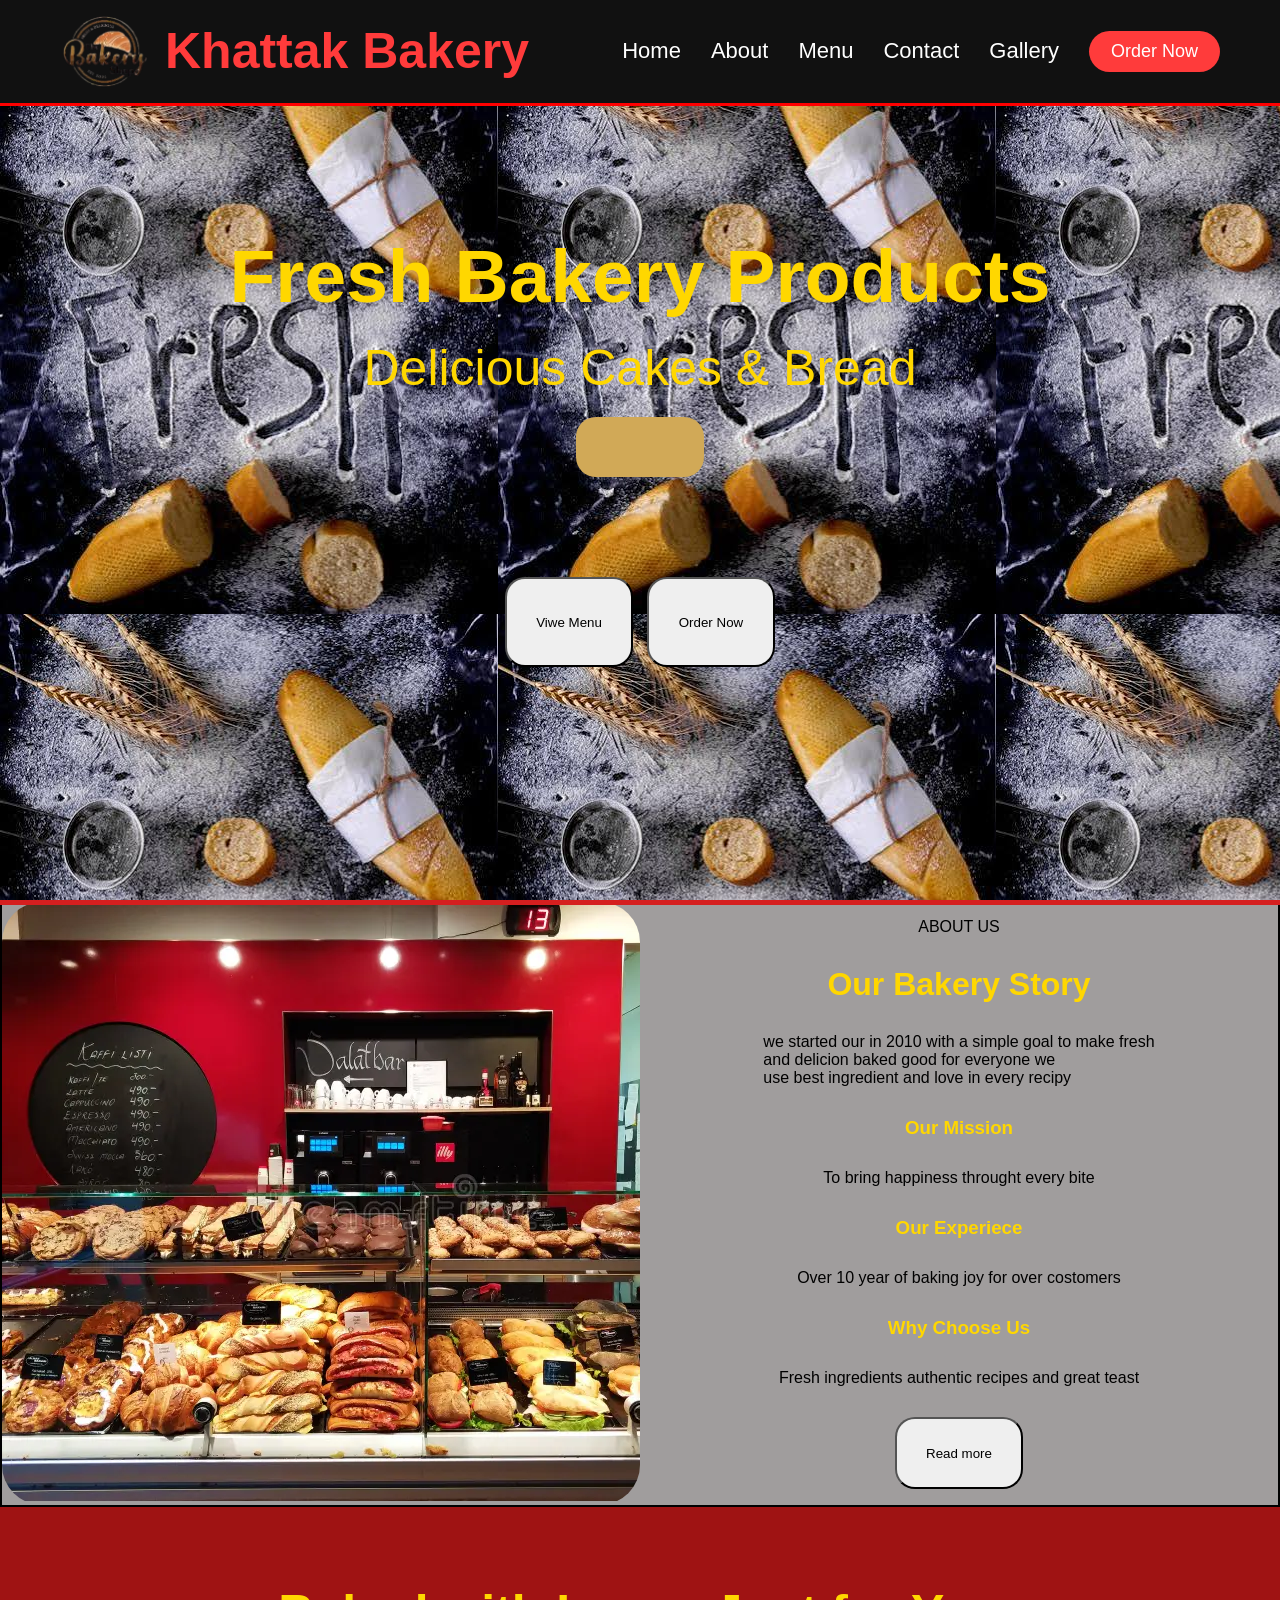
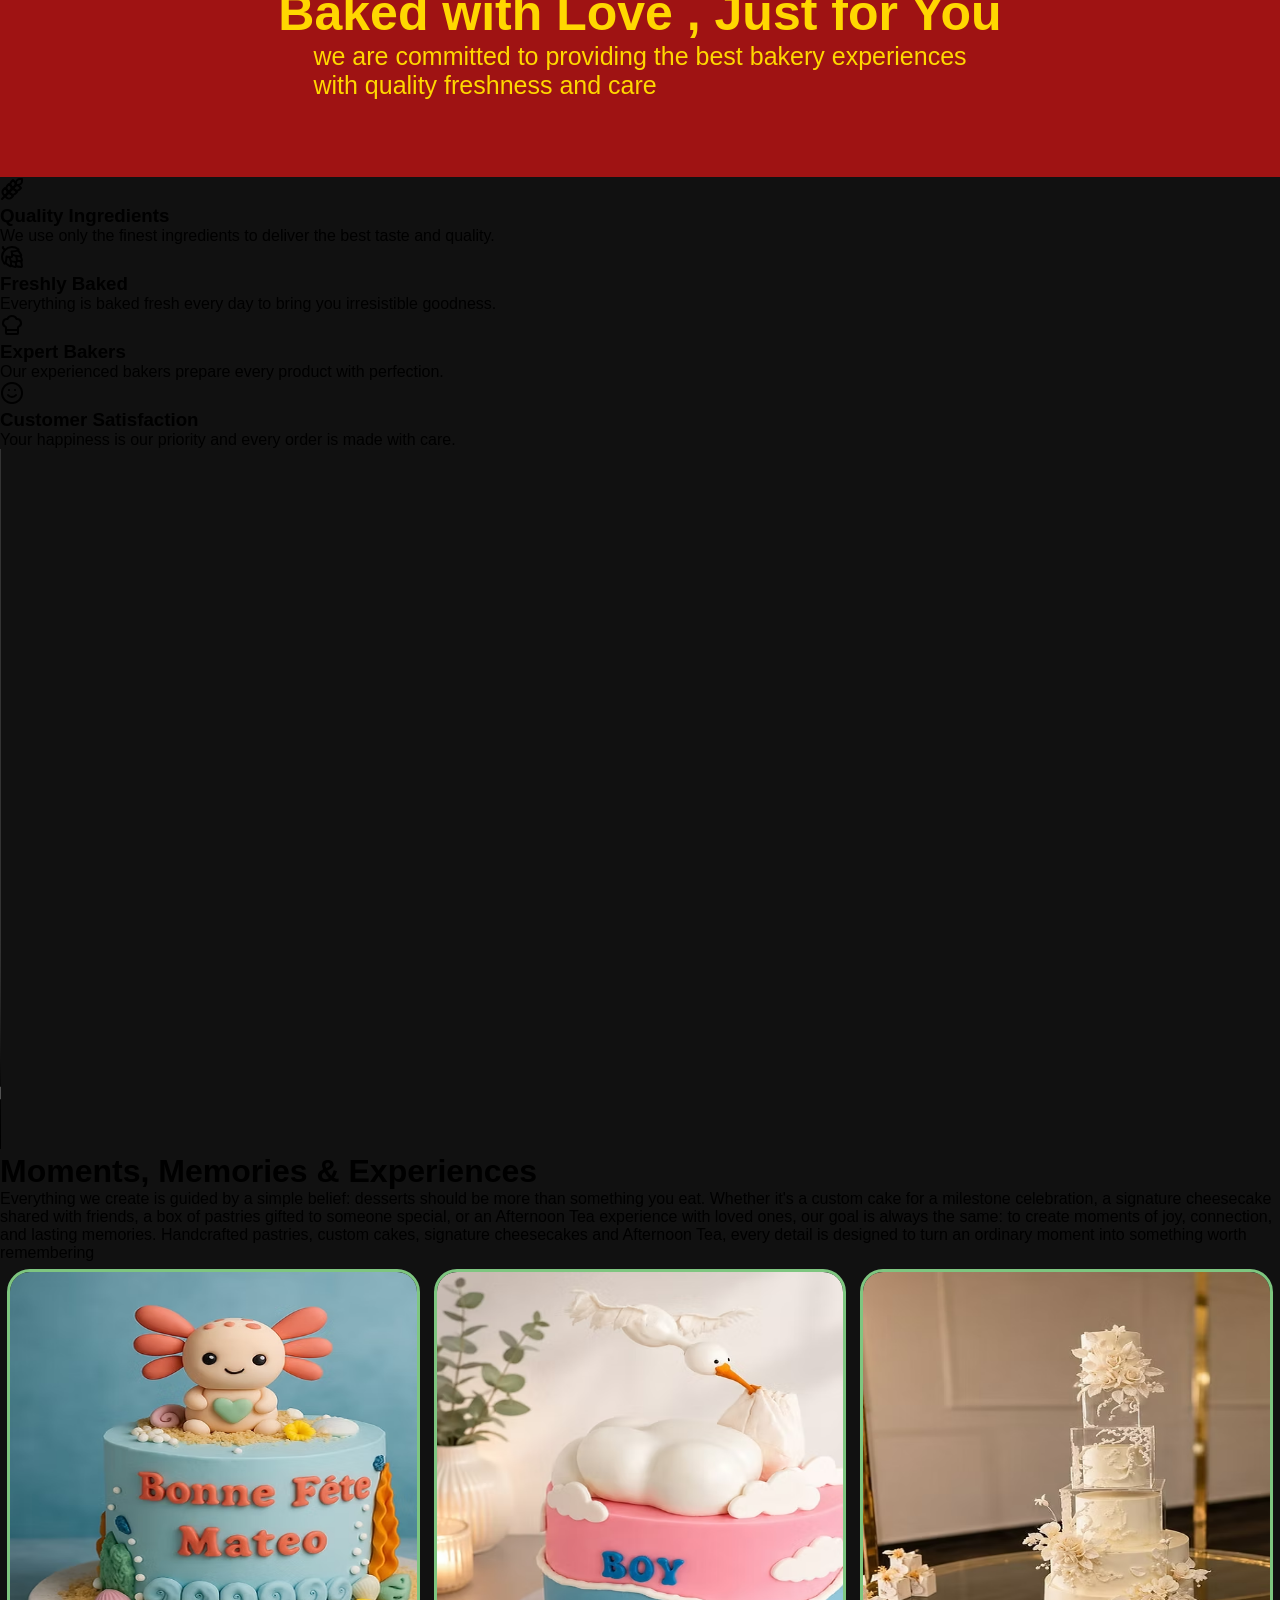
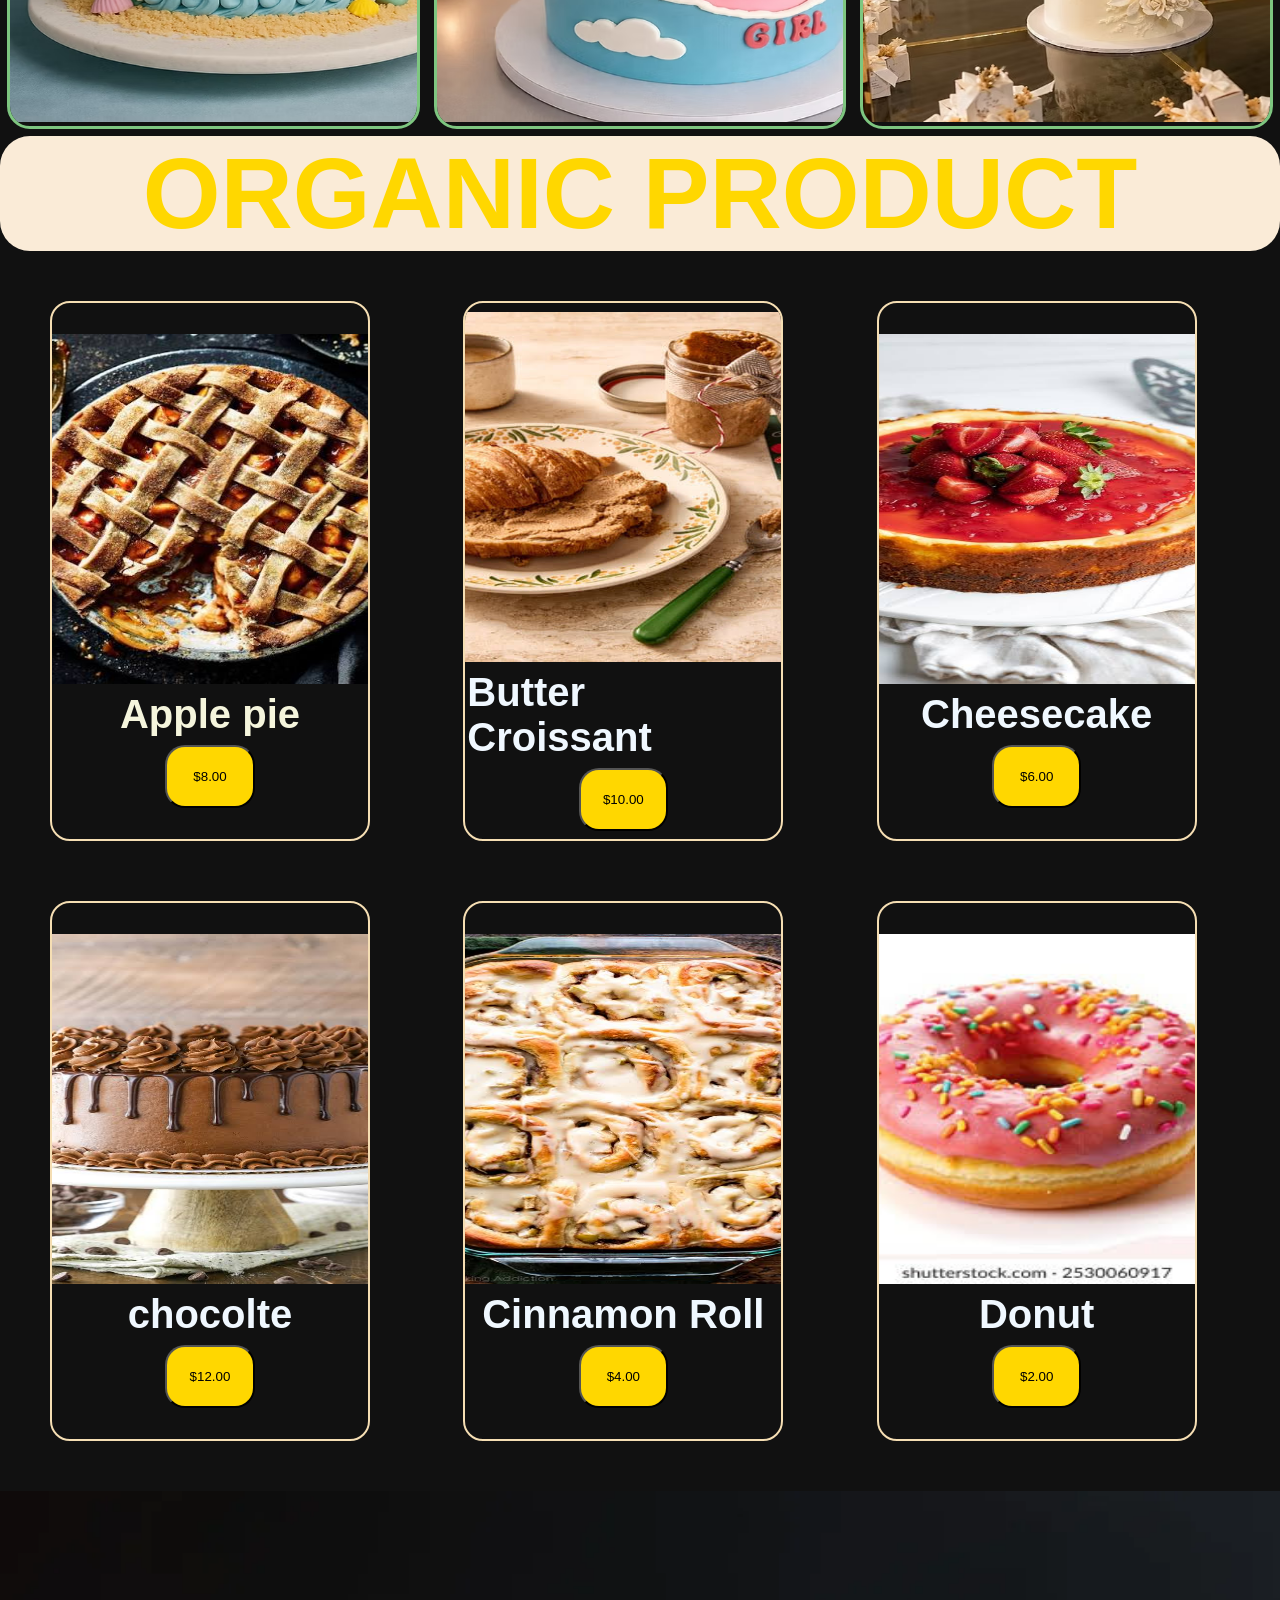
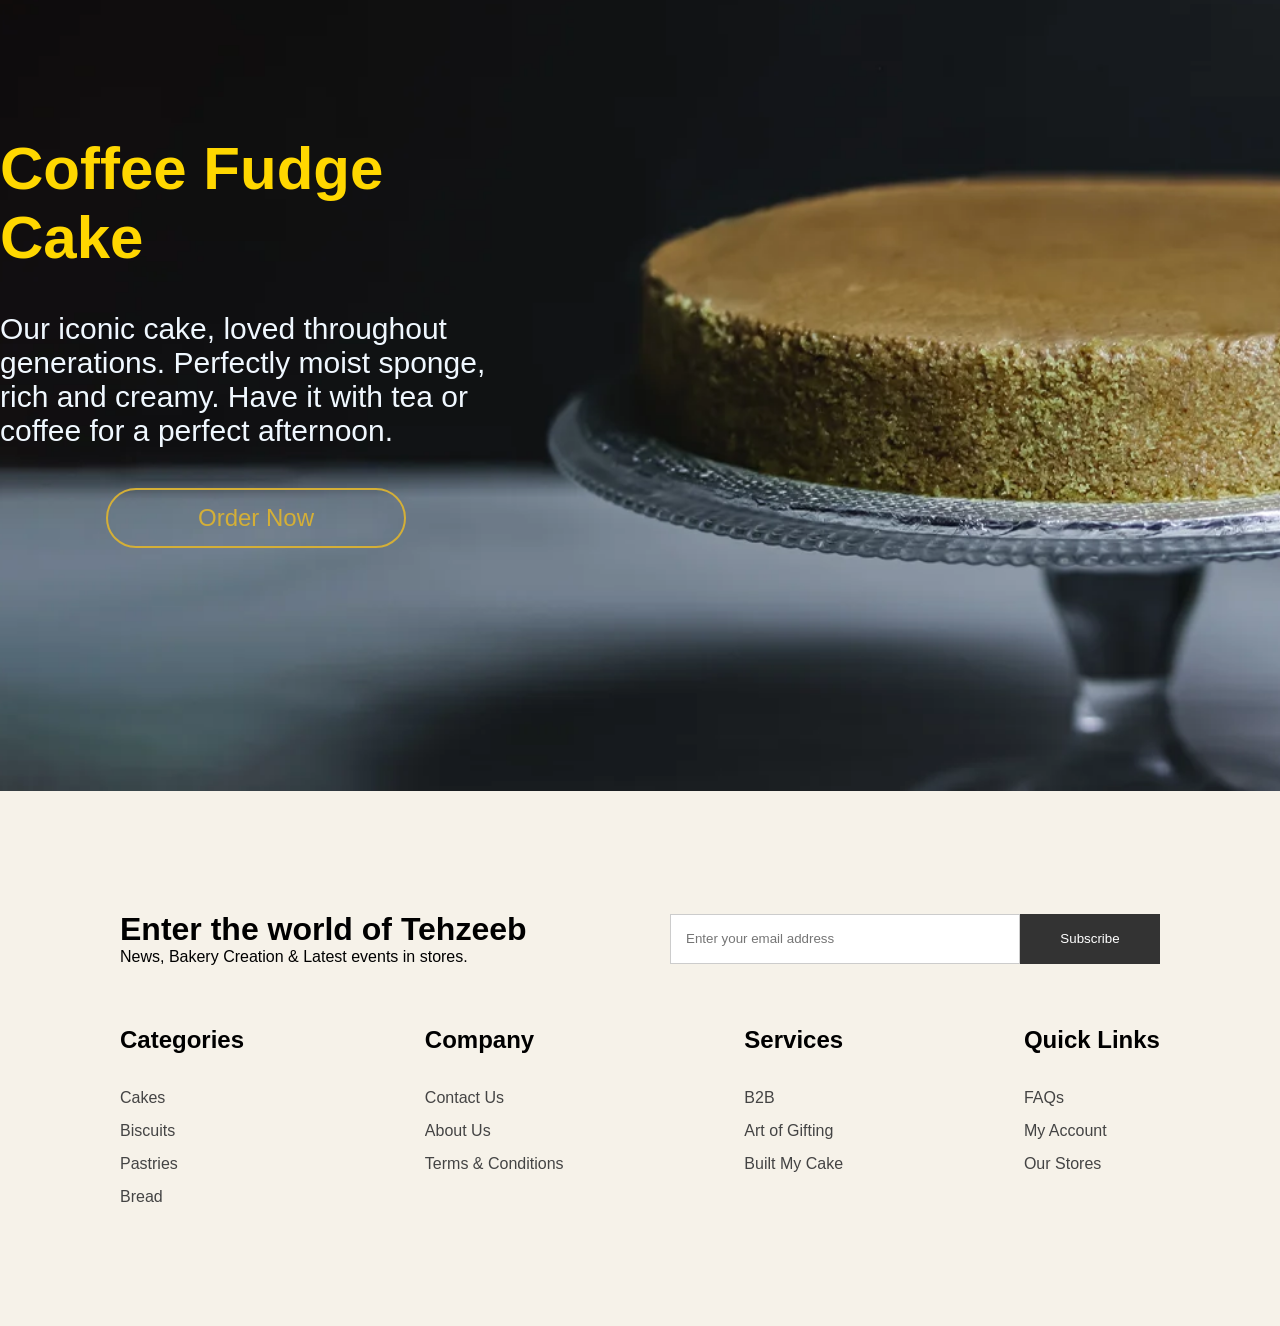
==== index.html @ 70b3d707 "done" ====
<!doctype html>
<html lang="en">
  <head>
    <meta charset="UTF-8" />
    <meta name="viewport" content="width=device-width, initial-scale=1.0" />
    <title>bakery wab side</title>
    <link rel="stylesheet" href="style.css" />
    <meta name="viewport" content="width=device-width, initial-scale=1.0">
  </head>
  <body>







    <!-- 1 -->
 
    <header class="menu">

    <div class="logo">
        <img src="img/bak-removebg-preview.png" alt="">
        <h1>Khattak Bakery</h1>
    </div>

    <nav class="navbar">
        <a href="#">Home</a>
        <a href="#">About</a>
        <a href="#">Menu</a>
        <a href="#">Contact</a>
        <a href="#">Gallery</a>

        <button class="btn">Order Now</button>
    </nav>

</header>








    <!-- 2 -->

    <section class="hero">
      <h1>Fresh Bakery Products</h1>
      <p>Delicious Cakes & Bread</p>
      <span class="span">
        <p>
          ....................Enjoy fresh bread, delicious cakes, pastries, and cookies baked daily
          with the finest ingredients. Every bite is made with care to bring you
          the perfect taste and freshness.
        </p>
      </span>

      <span class="but2">
        <button>Viwe Menu</button>
        <button>Order Now</button>
      </span>
    </section>

    
    <div class="contener">
      <div class="img3">
        <img src="img/img3.webp" alt=" bakery pic" />
      </div>
      <!-- 50 %  -->
      <div class="about">
        <p  class="pers">ABOUT US</p>
        <h1 class="head">Our Bakery Story</h1>
        <p class="pers">
          we started our in 2010 with a simple goal to make fresh <br>and delicion
          baked good for everyone we <br> use best ingredient and love in every
          recipy
        </p>
         <h3 class="head">Our Mission </h3>
         <p  class="pers">To bring happiness throught every bite</p>
         <h3 class="head">Our Experiece</h3>
         <p  class="pers">Over 10 year of baking joy for over costomers</p>
         <h3 class="head">Why Choose Us</h3>
         <p  class="pers">Fresh ingredients authentic recipes and great teast</p>
         <button class="but5">Read more</button>
      </div>
    </div>



                                         <!-- 4 -->
    <div class="two">
      <h1>Baked with Love , Just for You</h1>
      <p >we are committed to providing the best bakery experiences <br> with quality freshness and care</p>
    </div>
    
    
    
    


<section class="features">

    <div class="card">
        <div class="icon">
            <img src="img/wheat.png" alt="">
        </div>
        <h3>Quality Ingredients</h3>
        <p>We use only the finest ingredients to deliver the best taste and quality.</p>
    </div>

    <div class="card">
        <div class="icon">
            <img src="img/hop.png" alt="">
        </div>
        <h3>Freshly Baked</h3>
        <p>Everything is baked fresh every day to bring you irresistible goodness.</p>
    </div>

    <div class="card">
        <div class="icon">
            <img src="img/chef-hat.png" alt="">
        </div>
        <h3>Expert Bakers</h3>
        <p>Our experienced bakers prepare every product with perfection.</p>
    </div>

    <div class="card">
        <div class="icon">
            <img src="img/smile.png" alt="">
        </div>
        <h3>Customer Satisfaction</h3>
        <p>Your happiness is our priority and every order is made with care.</p>
    </div>

</section>



    <div>
      <video src="video/abc.mp4" controls width="1500" height="700" autoplay muted ></video>
    </div>
                            <!-- step7 -->
    <div class="crd">
      <h1>Moments, Memories & Experiences</h1>
      <p>Everything we create is guided by a simple belief: desserts should be more than something you eat.

Whether it's a custom cake for a milestone celebration, a signature cheesecake shared with friends, a box of pastries gifted to someone special, or an Afternoon Tea experience with loved ones, our goal is always the same: to create moments of joy, connection, and lasting memories.

Handcrafted pastries, custom cakes, signature cheesecakes and Afternoon Tea, every detail is designed to turn an ordinary moment into something worth remembering

</p>
    </div> 
                                <!-- step8 -->
    <div class="icn">
<div class="con"><img src="img/download1.avif" alt="" width="500" height="450"></div>
<div class="con"><img src="img/download2.avif" alt="" width="500" height="450"></div>
<div class="con"><img src="img/download3.avif" alt="" width="500" height="450"></div>

</div>
                                        <!-- step9 -->
                                        
   <h1 class="tital">Organic Product</h1>
    
   <div class="bakery-item">
      <div class="product" data-name="p-1">
    <img src="img/Apple Pie.jfif" alt=""  width="450" height="350">
         <h3 style="color: beige;" >Apple pie</h3>
      <button class="price">$8.00</button>
      </div>


      <div class="product" data-name="p-2">
        <img src="img/Butter Croissant.jfif" alt=""  width="450" height="350">
         <h3 style="color: aliceblue;">Butter Croissant</h3>
       <button class="price">$10.00</button>
      </div>

      <div class="product" data-name="p-3">
         <img src="img/Cheesecake.jfif" alt="" width="450" height="350">
        <h3 style="color: aliceblue;">Cheesecake</h3>
      <button class="price">$6.00</button>

      </div>

    <div class="product" data-name="p-4">
      <img src="img/chocolte.jfif" alt="" width="450" height="350">
      <h3 style="color: aliceblue;">chocolte</h3>
      <button class="price">$12.00</button>
      </div>


      <div class="product" data-name="p-5">
          <img src="img/Cinnamon Roll.jfif" alt="" width="450" height="350">
      <h3 style="color: aliceblue;">Cinnamon Roll</h3>
      <button class="price">$4.00</button>
      </div>
      


      <div class="product" data-name="p-6">
       <img src="img/Donut.jfif" alt="" width="450" height="350">
      <h3 style="color: aliceblue;">Donut</h3>
      <button class="price">$2.00</button>



      </div>


      </div>
    </div>


                           <!-- stip10 -->

<div class="bg-home">
 
  <div class="home1">
    <h1>Coffee Fudge Cake</h1>
 <p>Our iconic cake, loved throughout generations. Perfectly moist sponge, rich and creamy. Have it with tea or coffee for a perfect afternoon.</p>
     <button>Order Now</button>
</div>
</div>

                                                <!-- stip11 -->

<div class="footer">

 <footer class="footer">

  <div class="footer-top">
    <div>
      <h1>Enter the world of Tehzeeb</h1>
      <p>News, Bakery Creation & Latest events in stores.</p>
    </div>

    <div class="subscribe">
      <input type="email" placeholder="Enter your email address">
      <button>Subscribe</button>
    </div>
  </div>

  <div class="footer-links">

    <div>
      <h2>Categories</h2>
      <a href="#">Cakes</a>
      <a href="#">Biscuits</a>
      <a href="#">Pastries</a>
      <a href="#">Bread</a>
    </div>

    <div>
      <h2>Company</h2>
      <a href="#">Contact Us</a>
      <a href="#">About Us</a>
      <a href="#">Terms & Conditions</a>
    </div>

    <div>
      <h2>Services</h2>
      <a href="#">B2B</a>
      <a href="#">Art of Gifting</a>
      <a href="#">Built My Cake</a>
    </div>

    <div>
      <h2>Quick Links</h2>
      <a href="#">FAQs</a>
      <a href="#">My Account</a>
      <a href="#">Our Stores</a>
    </div>

  </div>

</footer>
   
  </body>
</html>
---- style.css ----
*{
    margin:0;
    padding:0;
    box-sizing:border-box;
    overflow-x: hidden;
}

body{
    font-family:Arial, sans-serif;
    background:#111;
}

/* Header */
.menu{
    width:100%;
    background:#111;
    display:flex;
    justify-content:space-between;
    align-items:center;
    padding:15px 60px;
    border-bottom:3px solid red;
   position: fixed;
}

/* Logo */
.logo{
    display:flex;
    align-items:center;
    gap:15px;
}

.logo img{
    width:90px;
}

.logo h1{
    color:#ff3b3b;
    font-size:50px;
}

/* Navbar */
.navbar{
    display:flex;
    align-items:center;
    gap:30px;
}

.navbar a{
    text-decoration:none;
    color:white;
    font-size:22px;
    transition:.3s;
}

.navbar a:hover{
    color:#ff3b3b;
}

/* Button */
.btn{
    padding:10px 22px;
    background:#ff3b3b;
    color:white;
    border:none;
    border-radius:30px;
    cursor:pointer;
    font-size:18px;
    transition:.3s;
}

.btn:hover{
    background:gold;
    color:black;
}





                     /* <!-- SECTION hero --> */
.hero{
  height: 100vh;
  background-image: url(img/img2.jfif);
  color:#ffd700;
  font-size: 50px;
display:flex;
justify-content: center;
align-items: center;
  flex-direction: column;
  gap: 20px;
  transition: all;
   outline: 5px solid rgb(213, 31, 31);
  
}

.hero h1{
    animation: vibration 1s infinite;
}

@keyframes vibration{
    0%{transform: translate(0);}
    25%{transform: translate(2px,-2px);}
    50%{transform: translate(-2px,2px);}
    75%{transform: translate(2px,2px);}
    100%{transform: translate(-2px,-2px);}
}
.span{
    font-size: 30px;
    color:red;
    padding:   10px ;
    background-color: rgb(209, 169, 87);
    width: 10vw;
    height: 6.7vh;
    transition: all 1s;
    overflow: hidden;
    border-radius: 20px;
}
.span p{
    /* opacity:0; */
    transform:translateY(20px);
    transition:.5s;
    line-height:1.6;
   
    
}

.span:hover{
    width: 70vw;
    height: 16vh;
   overflow-y:hidden ;
}
.but2 button{
    /* display:flex; */
    flex-direction: column;
  margin-top: 80px;
  width: 10vw;
  height: 10vh;
  gap: 100px;
  border-radius: 20px;
  transition: all 1s;
}
.but2 button:hover{
    background-color: rgb(225, 77, 64);
    scale: 0.8;
}


.contener{
    display: flex;
    color: black;
    
    background-color: rgb(160, 157, 157);
    
    align-items: center;
    border: 2px solid;
    
    
    
    
}
.img3{
    
    width: 50%;
    border-radius: 40px;
}
.about{
    display: flex;
    width: 50%;
    flex-direction: column;
    justify-content: center;
    align-items: center;
    gap: 30px;
    transition:all 2s;
    
}
.about p:hover{
   
    
}
.pers{
    transition: all 1s;
}
.pers:hover{
    scale: 1.3;
     color: #a82929;
}
.head{
    color: #ffd700;
}
.but5{
    width: 10vw;
    height: 8vh;
    border-radius: 20px;
    transition: all 1s;
}
.but5:hover{
    background-color: #ffd700;
    scale: 0.8;
}
.two{
    display: flex;
    flex-direction: column;
    justify-content: center;
    color: #ffd700;
    align-items: center;
    height:30vh;
    background-color: rgb(159, 19, 19);
}
.two h1{
    font-size: 50px;
}
.two p{
    font-size: 25px;
}

                     /* step8 */
 .icn{
    display: flex;
 }                    
.con{
    overflow-y: hidden;
  margin: 10px;
    object-fit: contain;
    object-fit: cover;
    transition: all 2s;
    border-radius: 20px;
     outline: 3px solid rgb(126, 198, 128);
}
.con:hover{
scale: 0.9;
}



                                        /* step9 */
.tital{
          font-size: 100px;
          margin-bottom: 20px;
          color: #ffd700;
          text-transform: uppercase;
          text-align: center;
          background-color: antiquewhite;
          border-radius: 30px;
          
      }

.bakery-item{
    /* display: flex; */
    display: grid;
    grid-template-columns: repeat( 3, 1fr);
    /* grid-column: 3; */

   gap: 20px;
    margin: 30px;

}
.bakery-item .product{
    padding: 2px;
    margin: 20px;
     object-fit: contain;
    object-fit: cover;
    border-radius: 20px;
    display: flex;
    flex-direction: column;
    justify-content: center;
    align-items: center;
    border: 2px solid wheat;
    width: 25vw;
    height: 60vh;
    gap: 8px;
}
.bakery-item .product button{
background-color: #ffd700;
height: 7vh;
width: 7vw;
border-radius: 20px;
transition: all 0.5s;

}
.bakery-item .product h3{
    font-size: 40px;
    overflow-y: hidden;
}
.bakery-item .product button:hover{
    background-color: antiquewhite;
    scale: 0.8;
}
                                  /* stip10 */




.bg-home{
    background-image: url(img/bg_home2.webp);
   height: 100vh;
   width: 100vw;
   object-fit: cover;
   color: aliceblue;
   display: flex;
   align-items: center;
   background-size: cover;
   background-position: center;
   background-repeat: no-repeat;
   

}
.bg-home .home1{
    display: flex;
    flex-direction: column;
    justify-content: center;
    align-items: center;
    font-size: 30px;
    width: 40vw;
    gap: 40px;
    
}
.bg-home .home1 button{
    width: 300px;
    height: 60px;
    border: 2px solid #d4af37;
    border-radius: 50px;
    background: transparent;
    color: #d4af37;
    font-size: 24px;
    font-weight: 500;
    cursor: pointer;
    transition: 0.3s ease;
}
.bg-home .home1 button:hover{
    background: #cac7bd;
    content: #fff;
}
.bg-home .home1 h1{
    color: #ffd700;
}

                                     /* stip11 */


 .footer{
    background:#f6f2e9;
    padding:60px;
}

.footer-top{
    display:flex;
    justify-content:space-between;
    align-items:center;
    margin-bottom:60px;
}

.subscribe{
    display:flex;
}

.subscribe input{
    width:350px;
    height:50px;
    padding:0 15px;
    border:1px solid #ccc;
    outline:none;
}

.subscribe button{
    width:140px;
    background:#333;
    color:#fff;
    border:none;
}

.footer-links{
    display:flex;
    justify-content:space-between;
}

.footer-links div{
    display:flex;
    flex-direction:column;
    gap:15px;
}

.footer-links a{
    text-decoration:none;
    color:#444;
}

.footer-links h2{
    margin-bottom:20px;
}  



@media (max-width: 768px) {

    .container{
        width: 90%;
    }

    nav{
        flex-direction: column;
        gap: 15px;
    }

    .hero{
        flex-direction: column;
        text-align: center;
        padding: 40px 20px;
    }

    .products{
        display: grid;
        grid-template-columns: repeat(2,1fr);
        gap: 20px;
    }

    .footer{
        flex-direction: column;
        text-align: center;
    }
}


/* Mobile (480px) */
@media (max-width: 480px) {

    h1{
        font-size: 30px;
    }

    h2{
        font-size: 24px;
    }

    p{
        font-size: 15px;
    }

    nav ul{
        flex-direction: column;
        gap: 10px;
    }

    .products{
        grid-template-columns: 1fr;
    }

    .btn{
        width: 100%;
        text-align: center;
    }

    img{
        width: 100%;
        height: auto;
    }
}


/* Laptop (992px - 1200px) */
@media (max-width: 1200px) {

    .container{
        width: 95%;
    }

    .products{
        grid-template-columns: repeat(3,1fr);
    }
}
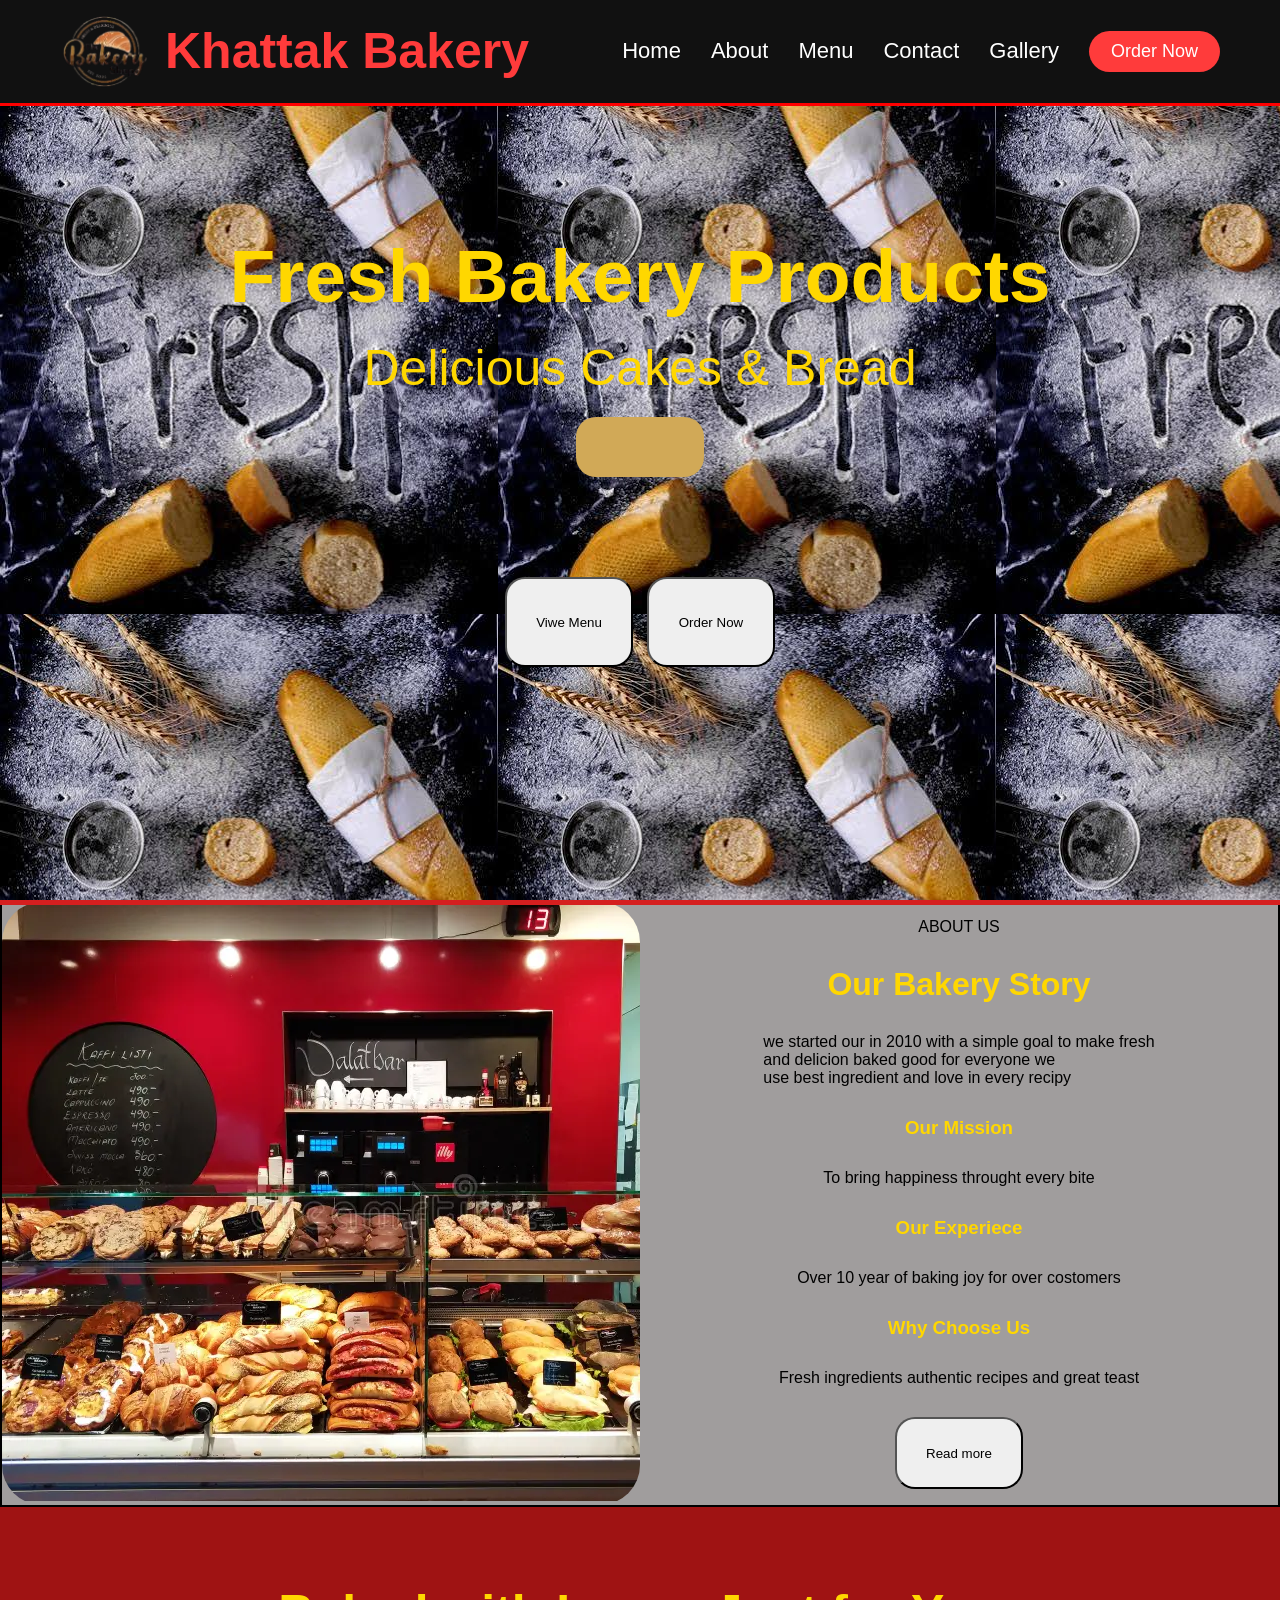
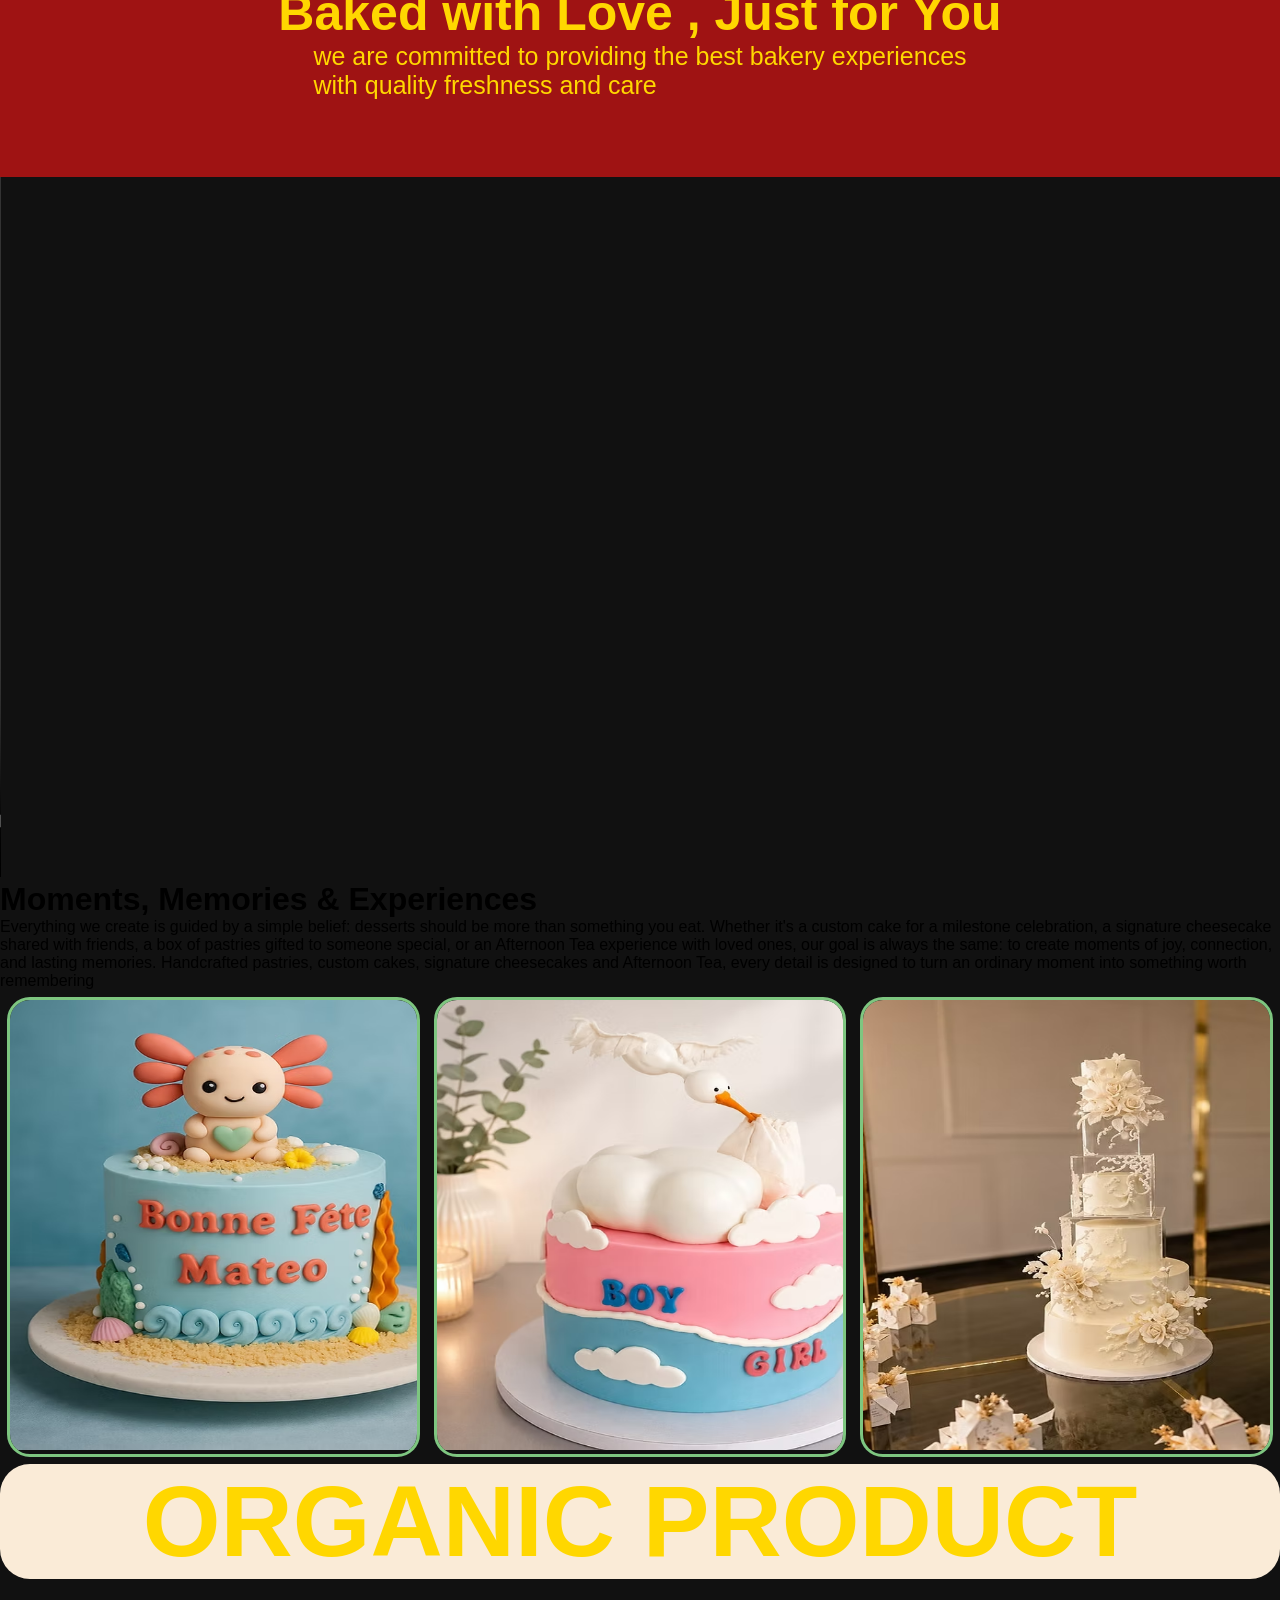
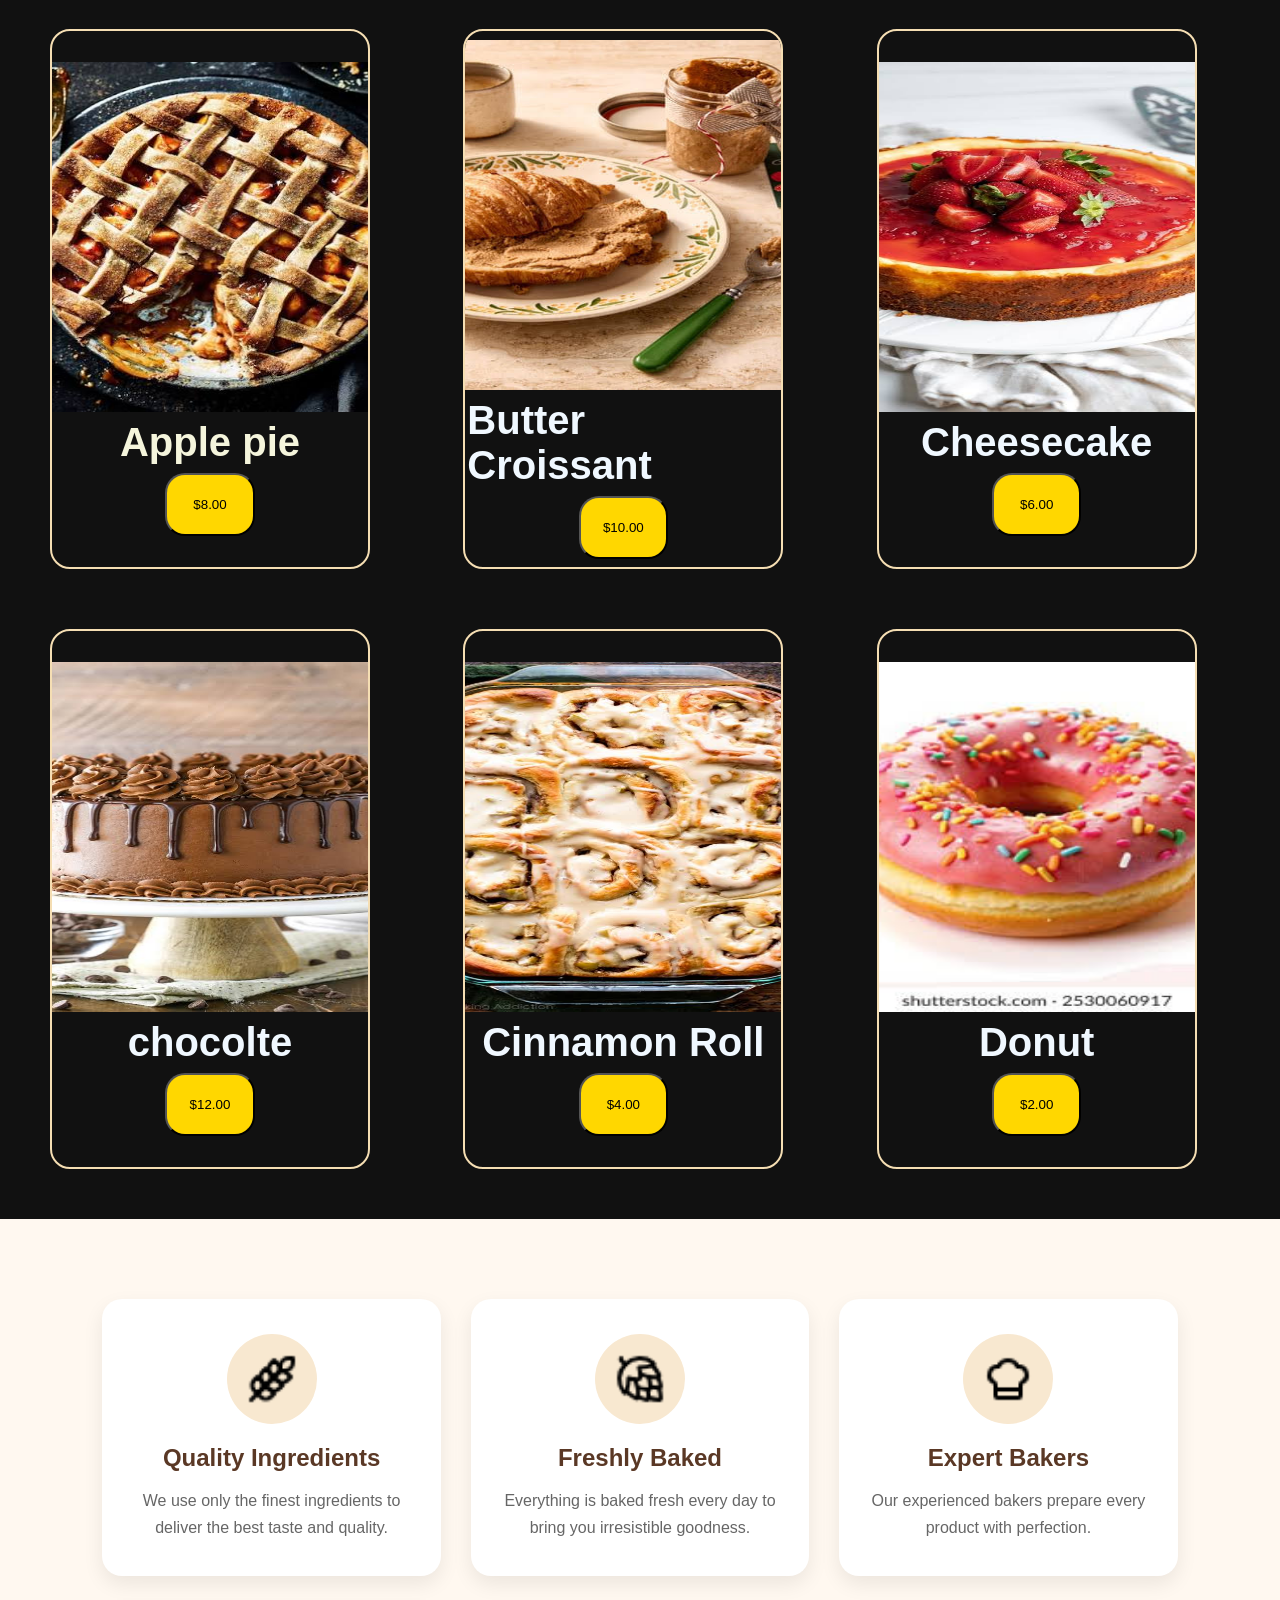
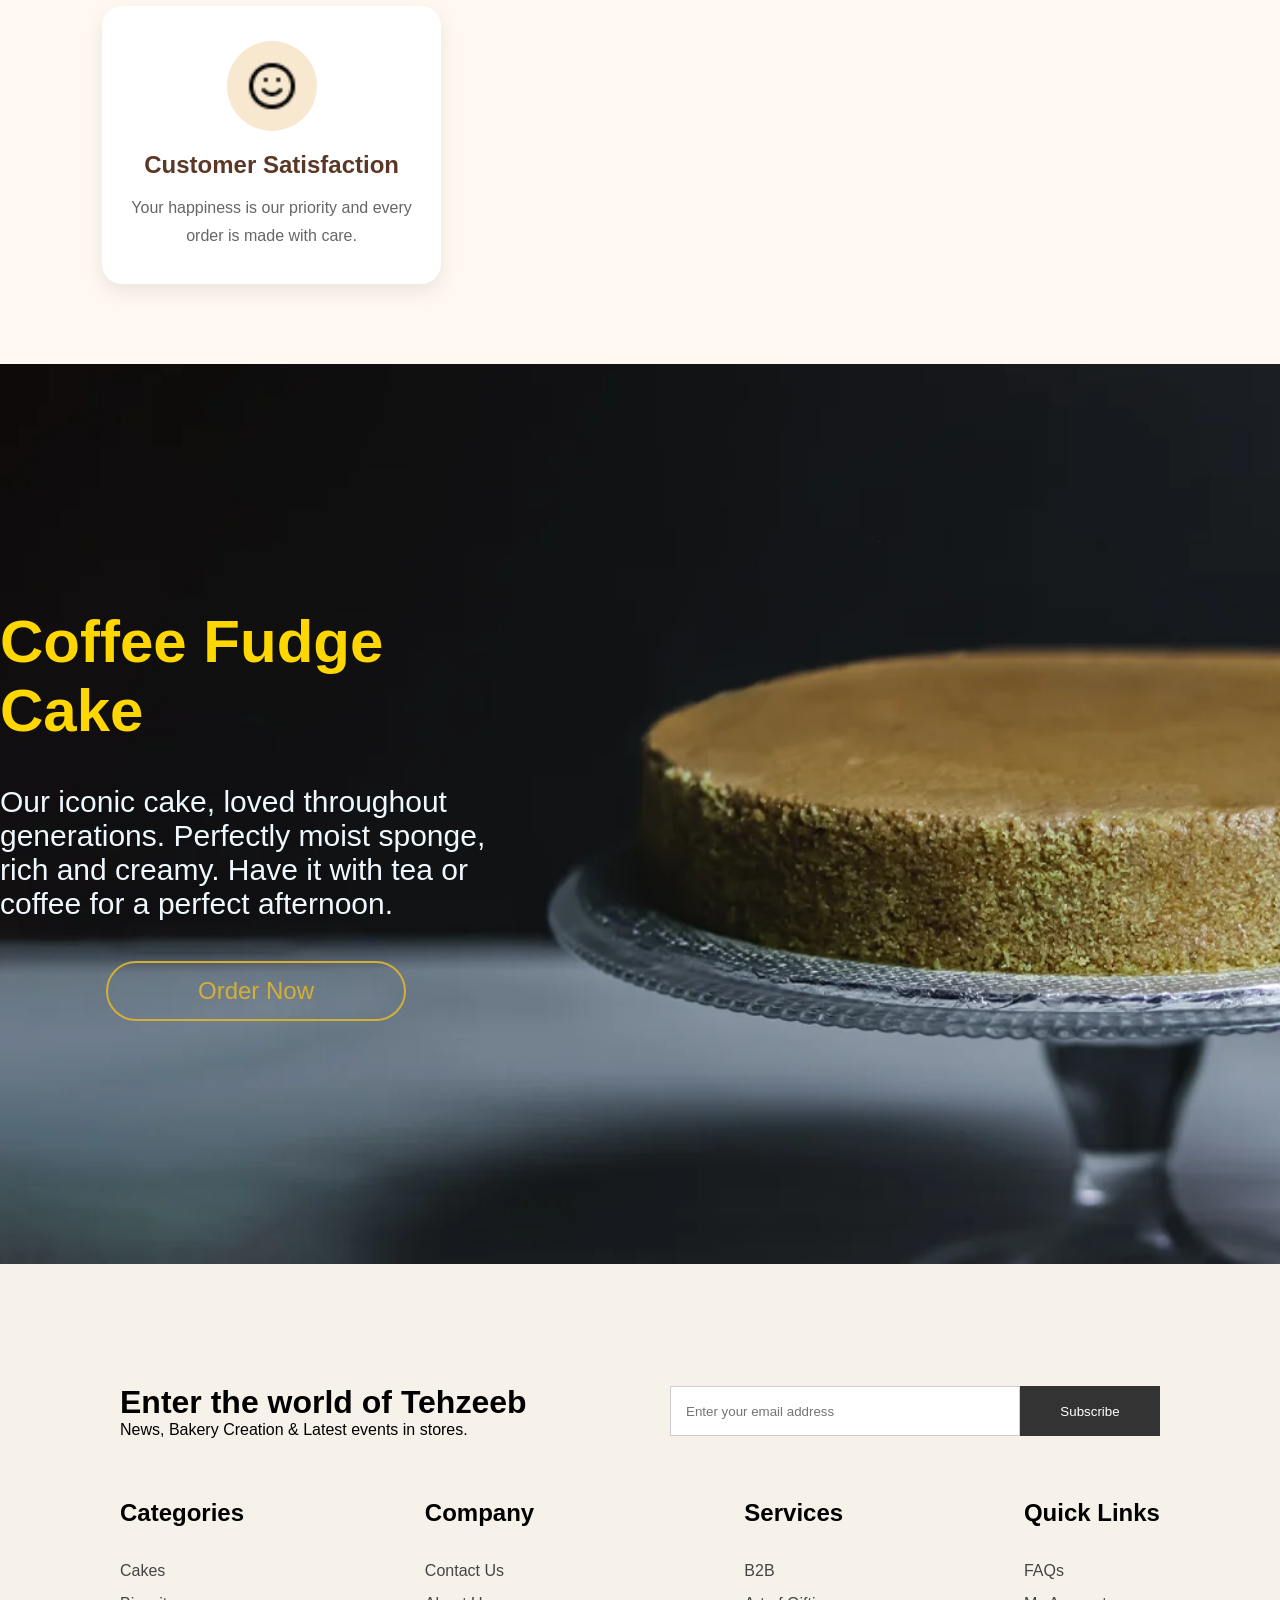
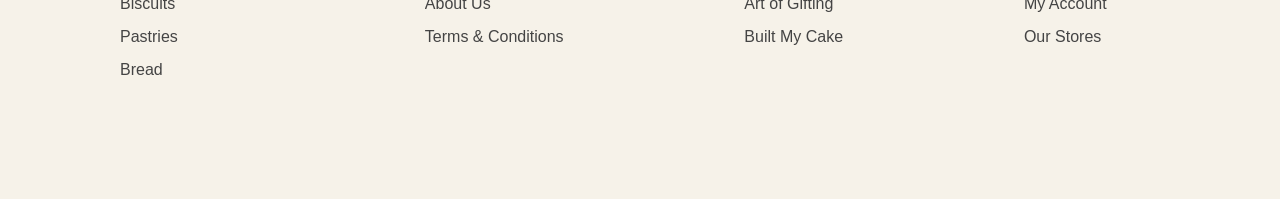
==== commit ea7884a6: "moblie resposive" ====
--- a/index.html
+++ b/index.html
@@ -1,282 +1,276 @@
 <!doctype html>
 <html lang="en">
-  <head>
-    <meta charset="UTF-8" />
-    <meta name="viewport" content="width=device-width, initial-scale=1.0" />
-    <title>bakery wab side</title>
-    <link rel="stylesheet" href="style.css" />
-    <meta name="viewport" content="width=device-width, initial-scale=1.0">
-  </head>
-  <body>
-
-
-
-
-
-
-
-    <!-- 1 -->
- 
-    <header class="menu">
+
+<head>
+  <meta charset="UTF-8" />
+  <meta name="viewport" content="width=device-width, initial-scale=1.0" />
+  <title>bakery wab side</title>
+  <link rel="stylesheet" href="style.css" />
+  <meta name="viewport" content="width=device-width, initial-scale=1.0">
+</head>
+
+<body>
+
+
+
+
+
+
+
+  <!-- 1 -->
+
+  <header class="menu">
 
     <div class="logo">
-        <img src="img/bak-removebg-preview.png" alt="">
-        <h1>Khattak Bakery</h1>
+      <img src="img/bak-removebg-preview.png" alt="">
+      <h1>Khattak Bakery</h1>
     </div>
 
     <nav class="navbar">
-        <a href="#">Home</a>
-        <a href="#">About</a>
-        <a href="#">Menu</a>
-        <a href="#">Contact</a>
-        <a href="#">Gallery</a>
-
-        <button class="btn">Order Now</button>
+      <a href="#">Home</a>
+      <a href="#">About</a>
+      <a href="#">Menu</a>
+      <a href="#">Contact</a>
+      <a href="#">Gallery</a>
+
+      <button class="btn">Order Now</button>
     </nav>
 
-</header>
-
-
-
-
-
-
-
-
-    <!-- 2 -->
-
-    <section class="hero">
-      <h1>Fresh Bakery Products</h1>
-      <p>Delicious Cakes & Bread</p>
-      <span class="span">
-        <p>
-          ....................Enjoy fresh bread, delicious cakes, pastries, and cookies baked daily
-          with the finest ingredients. Every bite is made with care to bring you
-          the perfect taste and freshness.
-        </p>
-      </span>
-
-      <span class="but2">
-        <button>Viwe Menu</button>
-        <button>Order Now</button>
-      </span>
-    </section>
-
-    
-    <div class="contener">
-      <div class="img3">
-        <img src="img/img3.webp" alt=" bakery pic" />
-      </div>
-      <!-- 50 %  -->
-      <div class="about">
-        <p  class="pers">ABOUT US</p>
-        <h1 class="head">Our Bakery Story</h1>
-        <p class="pers">
-          we started our in 2010 with a simple goal to make fresh <br>and delicion
-          baked good for everyone we <br> use best ingredient and love in every
-          recipy
-        </p>
-         <h3 class="head">Our Mission </h3>
-         <p  class="pers">To bring happiness throught every bite</p>
-         <h3 class="head">Our Experiece</h3>
-         <p  class="pers">Over 10 year of baking joy for over costomers</p>
-         <h3 class="head">Why Choose Us</h3>
-         <p  class="pers">Fresh ingredients authentic recipes and great teast</p>
-         <button class="but5">Read more</button>
-      </div>
-    </div>
-
-
-
-                                         <!-- 4 -->
-    <div class="two">
-      <h1>Baked with Love , Just for You</h1>
-      <p >we are committed to providing the best bakery experiences <br> with quality freshness and care</p>
-    </div>
-    
-    
-    
-    
-
-
-<section class="features">
-
-    <div class="card">
-        <div class="icon">
-            <img src="img/wheat.png" alt="">
-        </div>
-        <h3>Quality Ingredients</h3>
-        <p>We use only the finest ingredients to deliver the best taste and quality.</p>
-    </div>
-
-    <div class="card">
-        <div class="icon">
-            <img src="img/hop.png" alt="">
-        </div>
-        <h3>Freshly Baked</h3>
-        <p>Everything is baked fresh every day to bring you irresistible goodness.</p>
-    </div>
-
-    <div class="card">
-        <div class="icon">
-            <img src="img/chef-hat.png" alt="">
-        </div>
-        <h3>Expert Bakers</h3>
-        <p>Our experienced bakers prepare every product with perfection.</p>
-    </div>
-
-    <div class="card">
-        <div class="icon">
-            <img src="img/smile.png" alt="">
-        </div>
-        <h3>Customer Satisfaction</h3>
-        <p>Your happiness is our priority and every order is made with care.</p>
-    </div>
-
-</section>
-
-
-
-    <div>
-      <video src="video/abc.mp4" controls width="1500" height="700" autoplay muted ></video>
-    </div>
-                            <!-- step7 -->
-    <div class="crd">
-      <h1>Moments, Memories & Experiences</h1>
-      <p>Everything we create is guided by a simple belief: desserts should be more than something you eat.
-
-Whether it's a custom cake for a milestone celebration, a signature cheesecake shared with friends, a box of pastries gifted to someone special, or an Afternoon Tea experience with loved ones, our goal is always the same: to create moments of joy, connection, and lasting memories.
-
-Handcrafted pastries, custom cakes, signature cheesecakes and Afternoon Tea, every detail is designed to turn an ordinary moment into something worth remembering
-
-</p>
-    </div> 
-                                <!-- step8 -->
-    <div class="icn">
-<div class="con"><img src="img/download1.avif" alt="" width="500" height="450"></div>
-<div class="con"><img src="img/download2.avif" alt="" width="500" height="450"></div>
-<div class="con"><img src="img/download3.avif" alt="" width="500" height="450"></div>
-
-</div>
-                                        <!-- step9 -->
-                                        
-   <h1 class="tital">Organic Product</h1>
-    
-   <div class="bakery-item">
-      <div class="product" data-name="p-1">
-    <img src="img/Apple Pie.jfif" alt=""  width="450" height="350">
-         <h3 style="color: beige;" >Apple pie</h3>
+  </header>
+
+
+
+
+
+
+
+
+  <!-- 2 -->
+
+  <section class="hero">
+    <h1>Fresh Bakery Products</h1>
+    <p>Delicious Cakes & Bread</p>
+    <span class="span">
+      <p>
+        ....................Enjoy fresh bread, delicious cakes, pastries, and cookies baked daily
+        with the finest ingredients. Every bite is made with care to bring you
+        the perfect taste and freshness.
+      </p>
+    </span>
+
+    <span class="but2">
+      <button>Viwe Menu</button>
+      <button>Order Now</button>
+    </span>
+  </section>
+
+
+  <div class="contener">
+    <div class="img3">
+      <img src="img/img3.webp" alt=" bakery pic" />
+    </div>
+    <!-- 50 %  -->
+    <div class="about">
+      <p class="pers">ABOUT US</p>
+      <h1 class="head">Our Bakery Story</h1>
+      <p class="pers">
+        we started our in 2010 with a simple goal to make fresh <br>and delicion
+        baked good for everyone we <br> use best ingredient and love in every
+        recipy
+      </p>
+      <h3 class="head">Our Mission </h3>
+      <p class="pers">To bring happiness throught every bite</p>
+      <h3 class="head">Our Experiece</h3>
+      <p class="pers">Over 10 year of baking joy for over costomers</p>
+      <h3 class="head">Why Choose Us</h3>
+      <p class="pers">Fresh ingredients authentic recipes and great teast</p>
+      <button class="but5">Read more</button>
+    </div>
+  </div>
+
+
+
+  <!-- 4 -->
+  <div class="two">
+    <h1>Baked with Love , Just for You</h1>
+    <p>we are committed to providing the best bakery experiences <br> with quality freshness and care</p>
+  </div>
+
+
+
+
+
+
+
+
+  <div>
+    <video src="video/abc.mp4" controls width="1500" height="700" autoplay muted></video>
+  </div>
+  <!-- step7 -->
+  <div class="crd">
+    <h1>Moments, Memories & Experiences</h1>
+    <p>Everything we create is guided by a simple belief: desserts should be more than something you eat.
+
+      Whether it's a custom cake for a milestone celebration, a signature cheesecake shared with friends, a box of
+      pastries gifted to someone special, or an Afternoon Tea experience with loved ones, our goal is always the same:
+      to create moments of joy, connection, and lasting memories.
+
+      Handcrafted pastries, custom cakes, signature cheesecakes and Afternoon Tea, every detail is designed to turn an
+      ordinary moment into something worth remembering
+
+    </p>
+  </div>
+  <!-- step8 -->
+  <div class="icn">
+    <div class="con"><img src="img/download1.avif" alt="" width="500" height="450"></div>
+    <div class="con"><img src="img/download2.avif" alt="" width="500" height="450"></div>
+    <div class="con"><img src="img/download3.avif" alt="" width="500" height="450"></div>
+
+  </div>
+  <!-- step9 -->
+
+  <h1 class="tital">Organic Product</h1>
+
+  <div class="bakery-item">
+    <div class="product" data-name="p-1">
+      <img src="img/Apple Pie.jfif" alt="" width="450" height="350">
+      <h3 style="color: beige;">Apple pie</h3>
       <button class="price">$8.00</button>
-      </div>
-
-
-      <div class="product" data-name="p-2">
-        <img src="img/Butter Croissant.jfif" alt=""  width="450" height="350">
-         <h3 style="color: aliceblue;">Butter Croissant</h3>
-       <button class="price">$10.00</button>
-      </div>
-
-      <div class="product" data-name="p-3">
-         <img src="img/Cheesecake.jfif" alt="" width="450" height="350">
-        <h3 style="color: aliceblue;">Cheesecake</h3>
+    </div>
+
+
+    <div class="product" data-name="p-2">
+      <img src="img/Butter Croissant.jfif" alt="" width="450" height="350">
+      <h3 style="color: aliceblue;">Butter Croissant</h3>
+      <button class="price">$10.00</button>
+    </div>
+
+    <div class="product" data-name="p-3">
+      <img src="img/Cheesecake.jfif" alt="" width="450" height="350">
+      <h3 style="color: aliceblue;">Cheesecake</h3>
       <button class="price">$6.00</button>
 
-      </div>
+    </div>
 
     <div class="product" data-name="p-4">
       <img src="img/chocolte.jfif" alt="" width="450" height="350">
       <h3 style="color: aliceblue;">chocolte</h3>
       <button class="price">$12.00</button>
-      </div>
-
-
-      <div class="product" data-name="p-5">
-          <img src="img/Cinnamon Roll.jfif" alt="" width="450" height="350">
+    </div>
+
+
+    <div class="product" data-name="p-5">
+      <img src="img/Cinnamon Roll.jfif" alt="" width="450" height="350">
       <h3 style="color: aliceblue;">Cinnamon Roll</h3>
       <button class="price">$4.00</button>
-      </div>
-      
-
-
-      <div class="product" data-name="p-6">
-       <img src="img/Donut.jfif" alt="" width="450" height="350">
+    </div>
+
+
+
+    <div class="product" data-name="p-6">
+      <img src="img/Donut.jfif" alt="" width="450" height="350">
       <h3 style="color: aliceblue;">Donut</h3>
       <button class="price">$2.00</button>
 
 
 
+    </div>
+
+
+  </div>
+  </div>
+  <section class="features">
+    <div class="card">
+      <div class="icon"> <img src="img/wheat.png" alt=""> </div>
+      <h3>Quality Ingredients</h3>
+      <p>We use only the finest ingredients to deliver the best taste and quality.</p>
+    </div>
+    <div class="card">
+      <div class="icon"> <img src="img/hop.png" alt=""> </div>
+      <h3>Freshly Baked</h3>
+      <p>Everything is baked fresh every day to bring you irresistible goodness.</p>
+    </div>
+    <div class="card">
+      <div class="icon"> <img src="img/chef-hat.png" alt=""> </div>
+      <h3>Expert Bakers</h3>
+      <p>Our experienced bakers prepare every product with perfection.</p>
+    </div>
+    <div class="card">
+      <div class="icon"> <img src="img/smile.png" alt=""> </div>
+      <h3>Customer Satisfaction</h3>
+      <p>Your happiness is our priority and every order is made with care.</p>
+    </div>
+  </section>
+
+
+
+  <!-- stip10 -->
+
+  <div class="bg-home">
+
+    <div class="home1">
+      <h1>Coffee Fudge Cake</h1>
+      <p>Our iconic cake, loved throughout generations. Perfectly moist sponge, rich and creamy. Have it with tea or
+        coffee for a perfect afternoon.</p>
+      <button>Order Now</button>
+    </div>
+  </div>
+
+  <!-- stip11 -->
+
+    <div class="footer">
+
+    <footer class="footer">
+
+      <div class="footer-top">
+        <div>
+          <h1>Enter the world of Tehzeeb</h1>
+          <p>News, Bakery Creation & Latest events in stores.</p>
+        </div>
+
+        <div class="subscribe">
+          <input type="email" placeholder="Enter your email address">
+          <button>Subscribe</button>
+        </div>
       </div>
 
+      <div class="footer-links">
+
+        <div>
+          <h2>Categories</h2>
+          <a href="#">Cakes</a>
+          <a href="#">Biscuits</a>
+          <a href="#">Pastries</a>
+          <a href="#">Bread</a>
+        </div>
+
+        <div>
+          <h2>Company</h2>
+          <a href="#">Contact Us</a>
+          <a href="#">About Us</a>
+          <a href="#">Terms & Conditions</a>
+        </div>
+
+        <div>
+          <h2>Services</h2>
+          <a href="#">B2B</a>
+          <a href="#">Art of Gifting</a>
+          <a href="#">Built My Cake</a>
+        </div>
+
+        <div>
+          <h2>Quick Links</h2>
+          <a href="#">FAQs</a>
+          <a href="#">My Account</a>
+          <a href="#">Our Stores</a>
+        </div>
 
       </div>
-    </div>
-
-
-                           <!-- stip10 -->
-
-<div class="bg-home">
- 
-  <div class="home1">
-    <h1>Coffee Fudge Cake</h1>
- <p>Our iconic cake, loved throughout generations. Perfectly moist sponge, rich and creamy. Have it with tea or coffee for a perfect afternoon.</p>
-     <button>Order Now</button>
-</div>
-</div>
-
-                                                <!-- stip11 -->
-
-<div class="footer">
-
- <footer class="footer">
-
-  <div class="footer-top">
-    <div>
-      <h1>Enter the world of Tehzeeb</h1>
-      <p>News, Bakery Creation & Latest events in stores.</p>
-    </div>
-
-    <div class="subscribe">
-      <input type="email" placeholder="Enter your email address">
-      <button>Subscribe</button>
-    </div>
-  </div>
-
-  <div class="footer-links">
-
-    <div>
-      <h2>Categories</h2>
-      <a href="#">Cakes</a>
-      <a href="#">Biscuits</a>
-      <a href="#">Pastries</a>
-      <a href="#">Bread</a>
-    </div>
-
-    <div>
-      <h2>Company</h2>
-      <a href="#">Contact Us</a>
-      <a href="#">About Us</a>
-      <a href="#">Terms & Conditions</a>
-    </div>
-
-    <div>
-      <h2>Services</h2>
-      <a href="#">B2B</a>
-      <a href="#">Art of Gifting</a>
-      <a href="#">Built My Cake</a>
-    </div>
-
-    <div>
-      <h2>Quick Links</h2>
-      <a href="#">FAQs</a>
-      <a href="#">My Account</a>
-      <a href="#">Our Stores</a>
-    </div>
-
-  </div>
-
-</footer>
-   
-  </body>
-</html>
-
-   +
+    </footer>
+
+
+
+</body>
+
+</html>
--- a/style.css
+++ b/style.css
@@ -466,4 +466,80 @@
     .products{
         grid-template-columns: repeat(3,1fr);
     }
+}
+
+.features{
+    width: 100%;
+    padding: 80px 8%;
+    display: grid;
+    grid-template-columns: repeat(auto-fit, minmax(250px, 1fr));
+    gap: 30px;
+    background: #fff8f0;
+}
+
+.card{
+    background: #ffffff;
+    border-radius: 20px;
+    padding: 35px 25px;
+    text-align: center;
+    box-shadow: 0 8px 20px rgba(0,0,0,0.08);
+    transition: 0.4s ease;
+    cursor: pointer;
+}
+
+.card:hover{
+    transform: translateY(-12px);
+    box-shadow: 0 15px 35px rgba(0,0,0,0.15);
+}
+
+.icon{
+    width: 90px;
+    height: 90px;
+    background: #f8e8d0;
+    border-radius: 50%;
+    display: flex;
+    justify-content: center;
+    align-items: center;
+    margin: 0 auto 20px;
+    transition: .4s;
+}
+
+.card:hover .icon{
+    background: #d4a373;
+    transform: rotate(10deg) scale(1.1);
+}
+
+.icon img{
+    width: 50px;
+    height: 50px;
+}
+
+.card h3{
+    font-size: 24px;
+    color: #5a3825;
+    margin-bottom: 15px;
+}
+
+.card p{
+    color: #666;
+    font-size: 16px;
+    line-height: 1.7;
+}
+
+@media(max-width:768px){
+    .features{
+        padding: 60px 5%;
+    }
+
+    .card{
+        padding: 30px 20px;
+    }
+
+    .card h3{
+        font-size: 22px;
+    }
+
+    .card p{
+        font-size: 15px;
+    }
 }
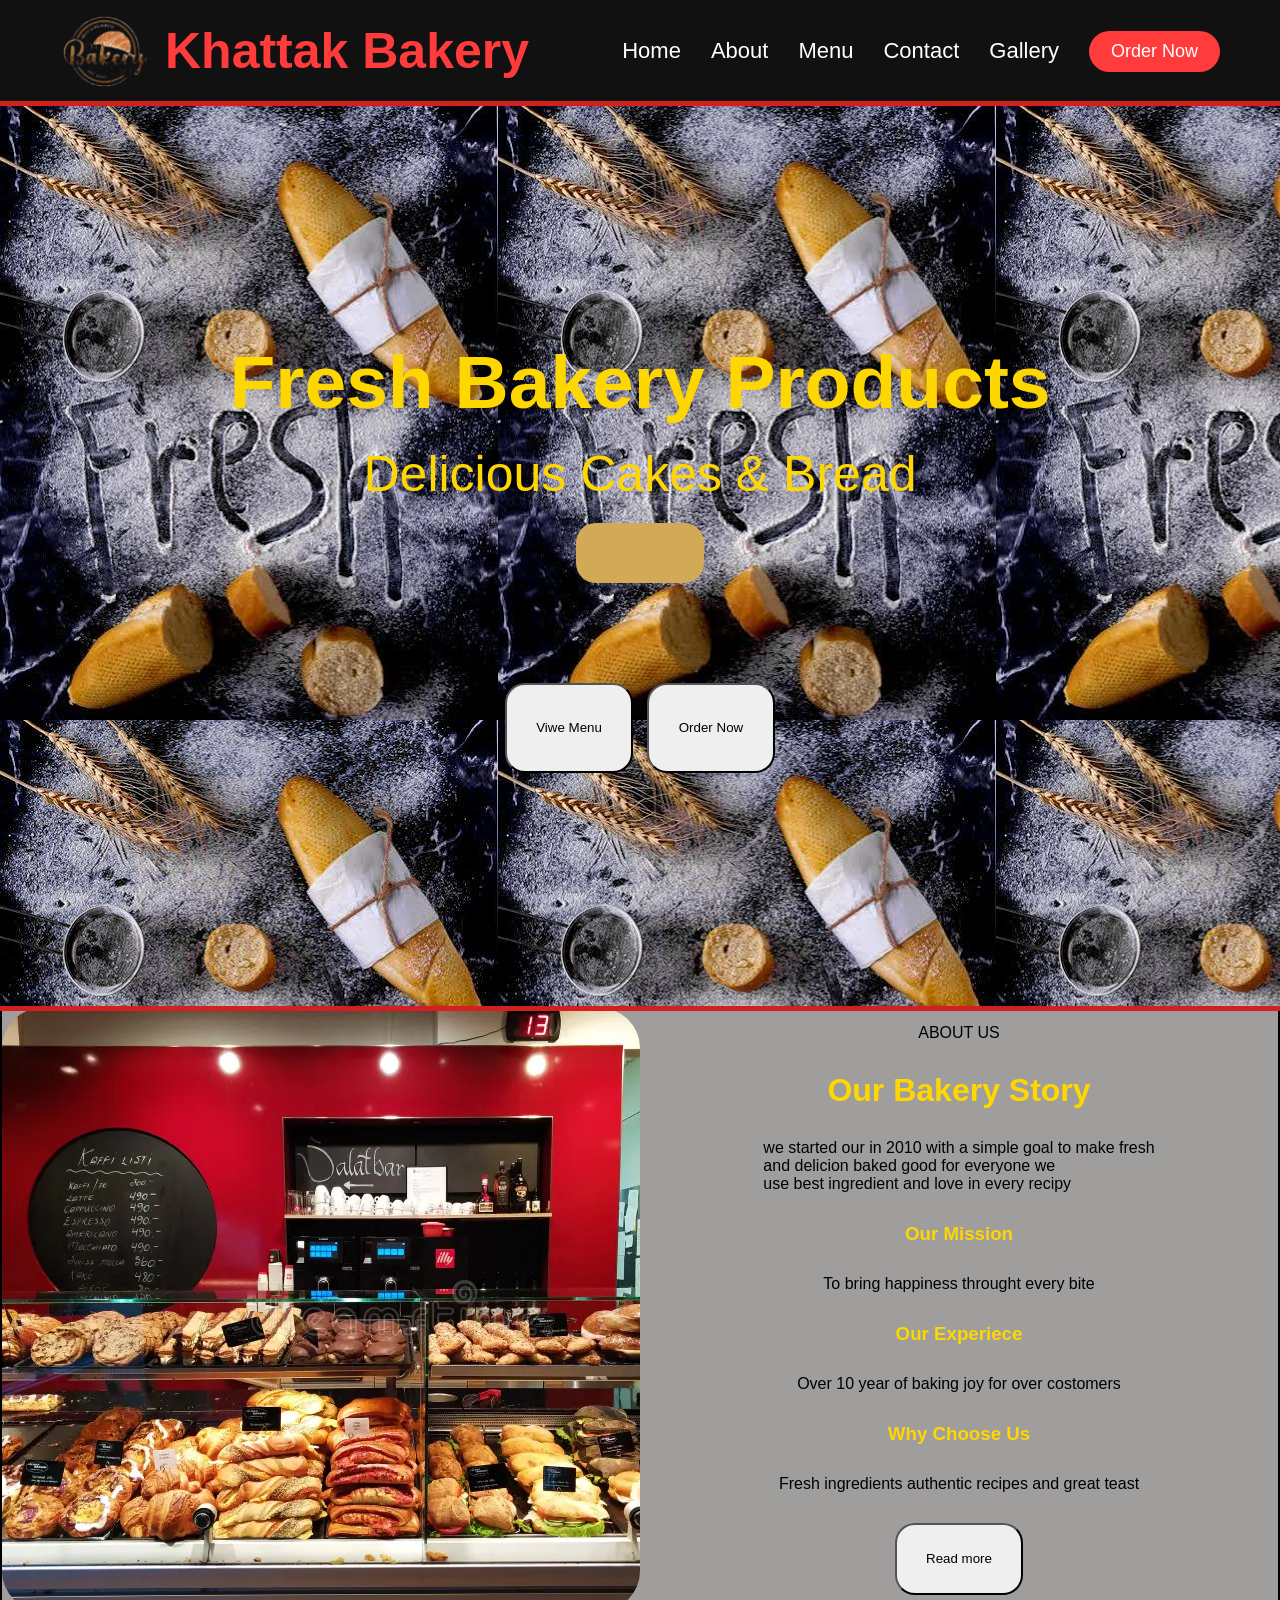
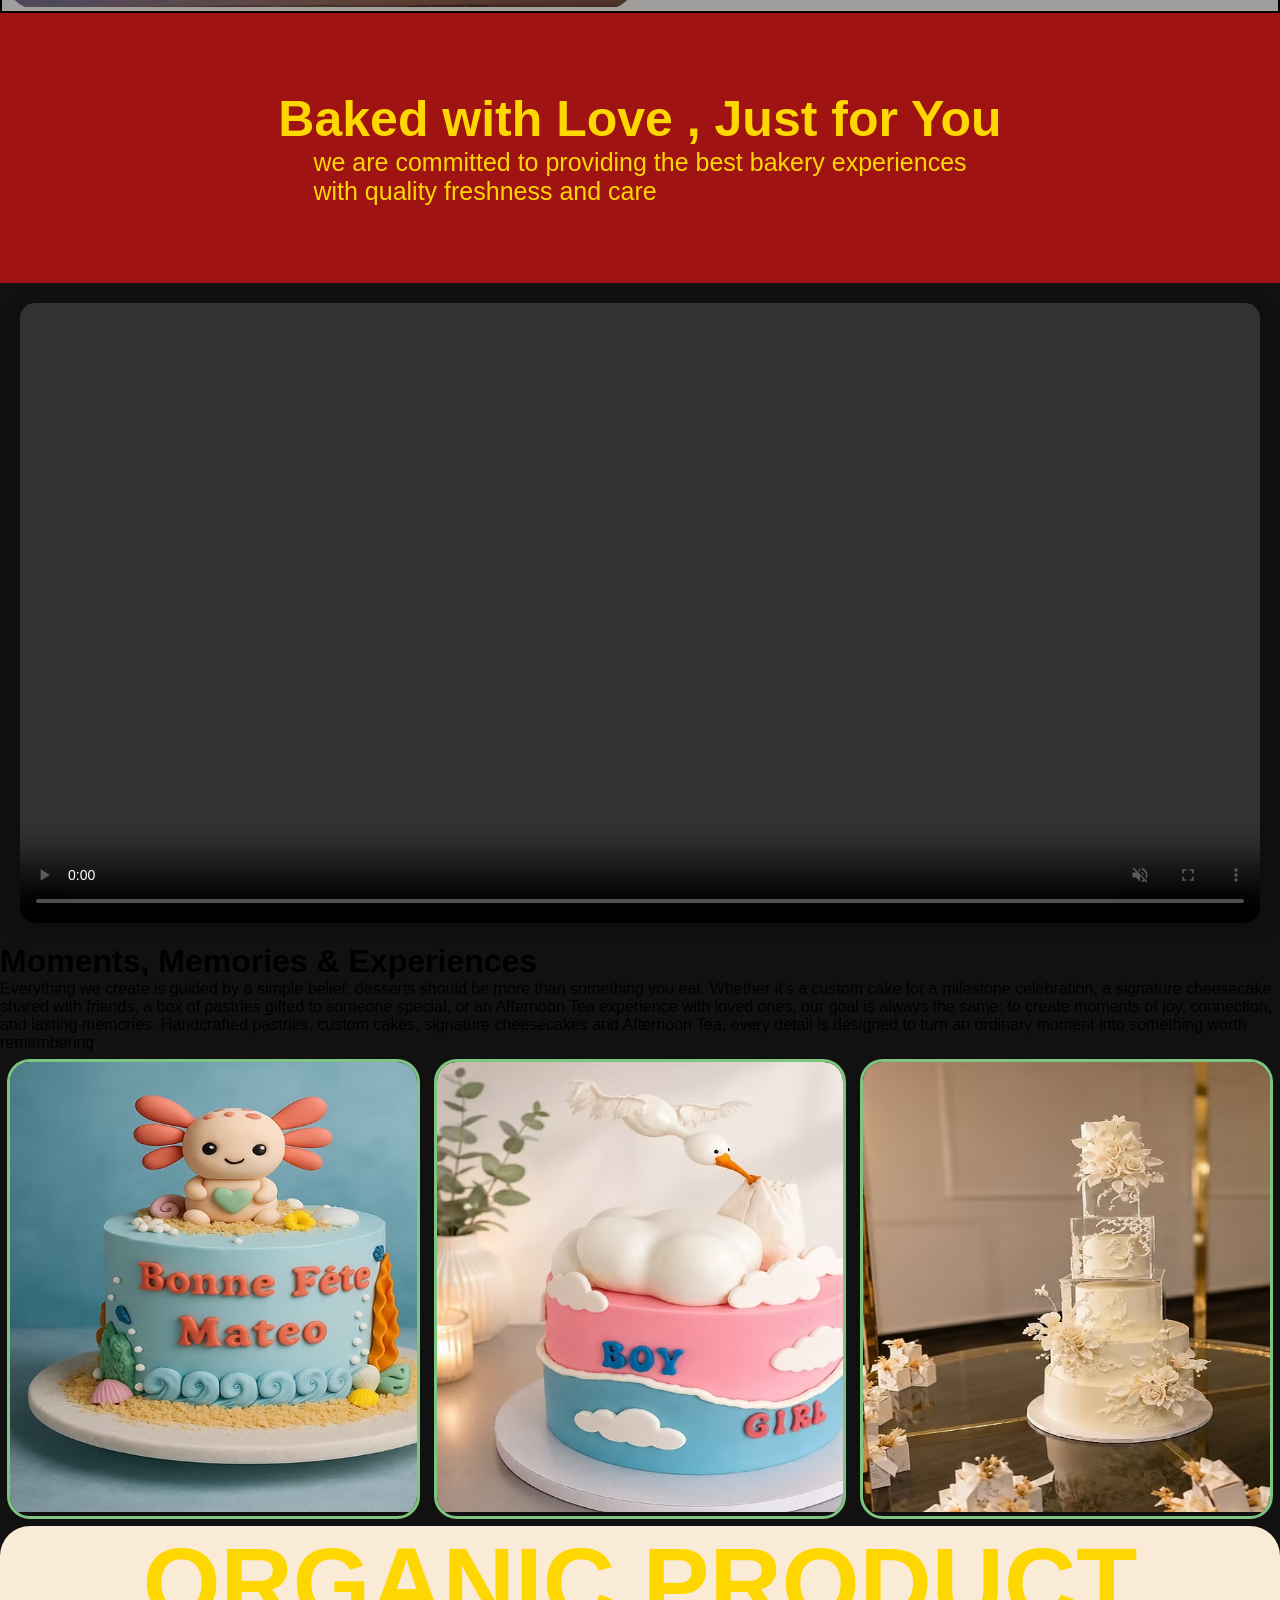
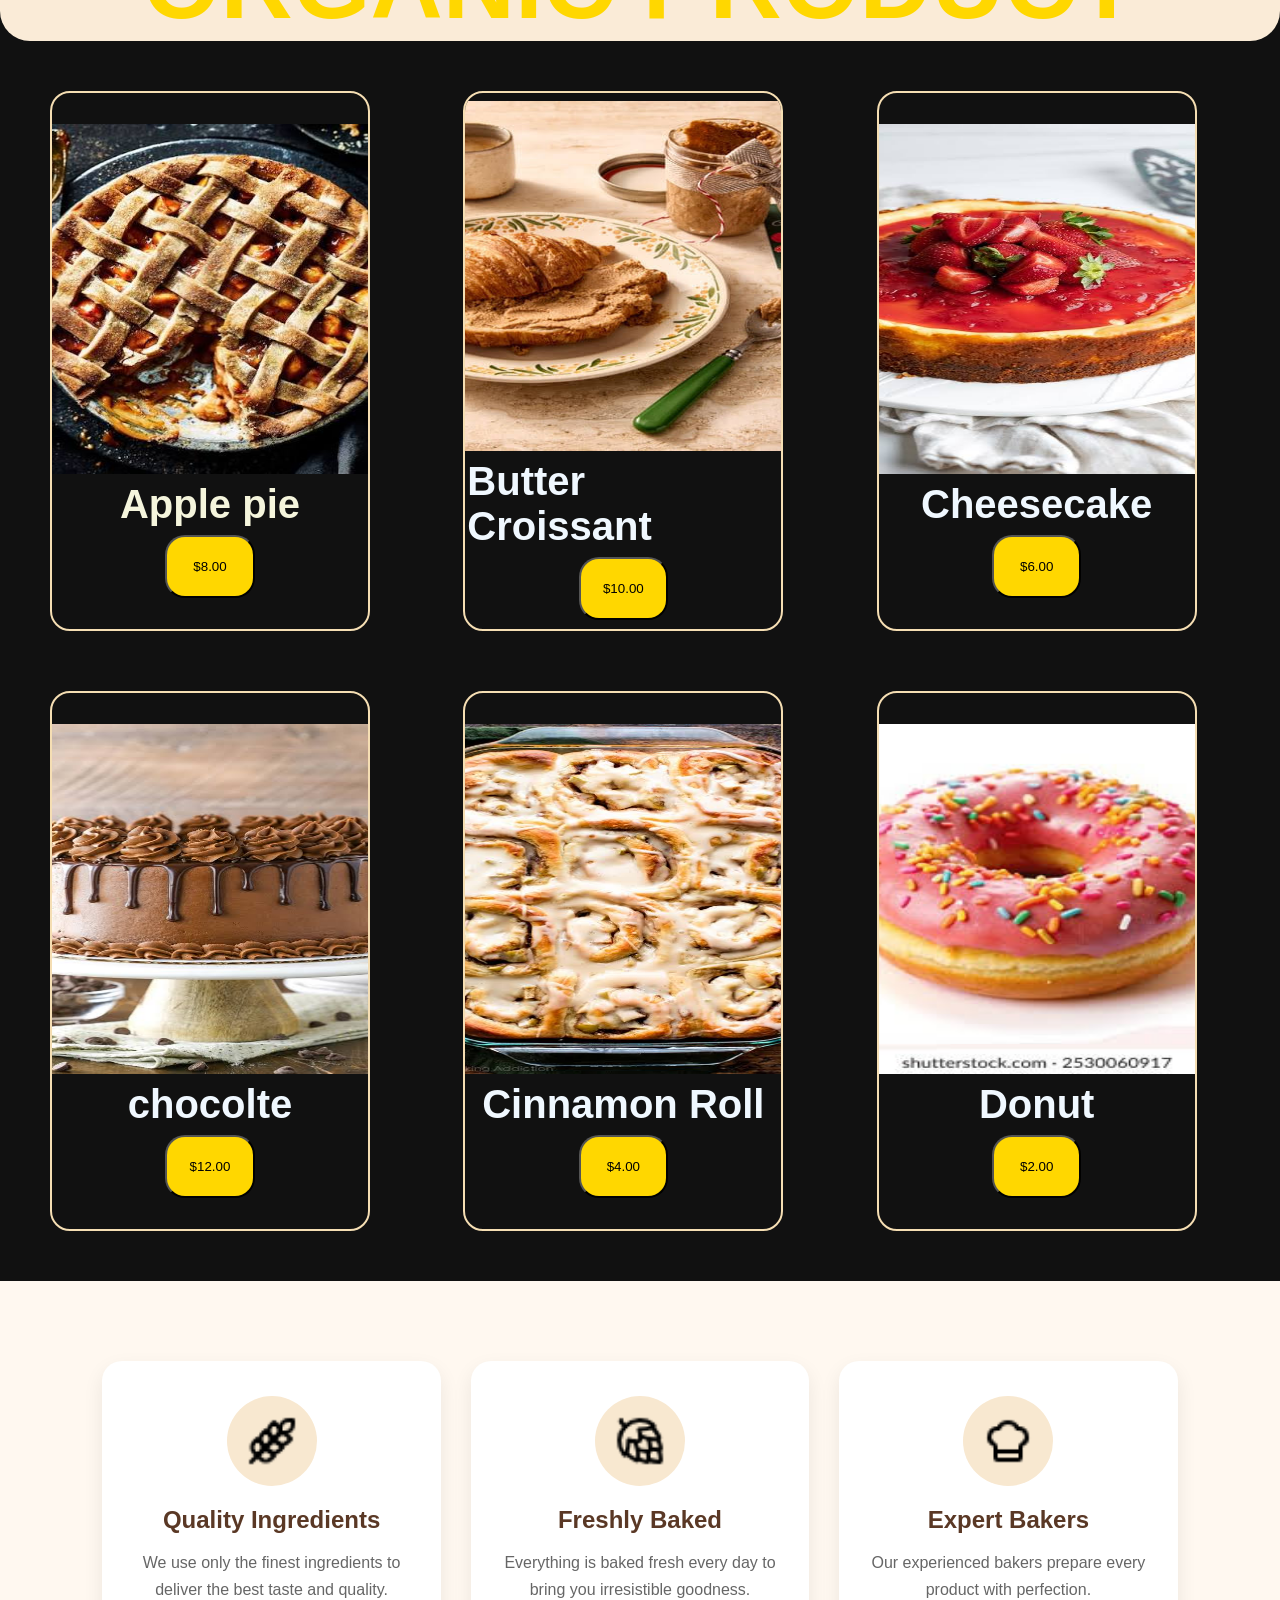
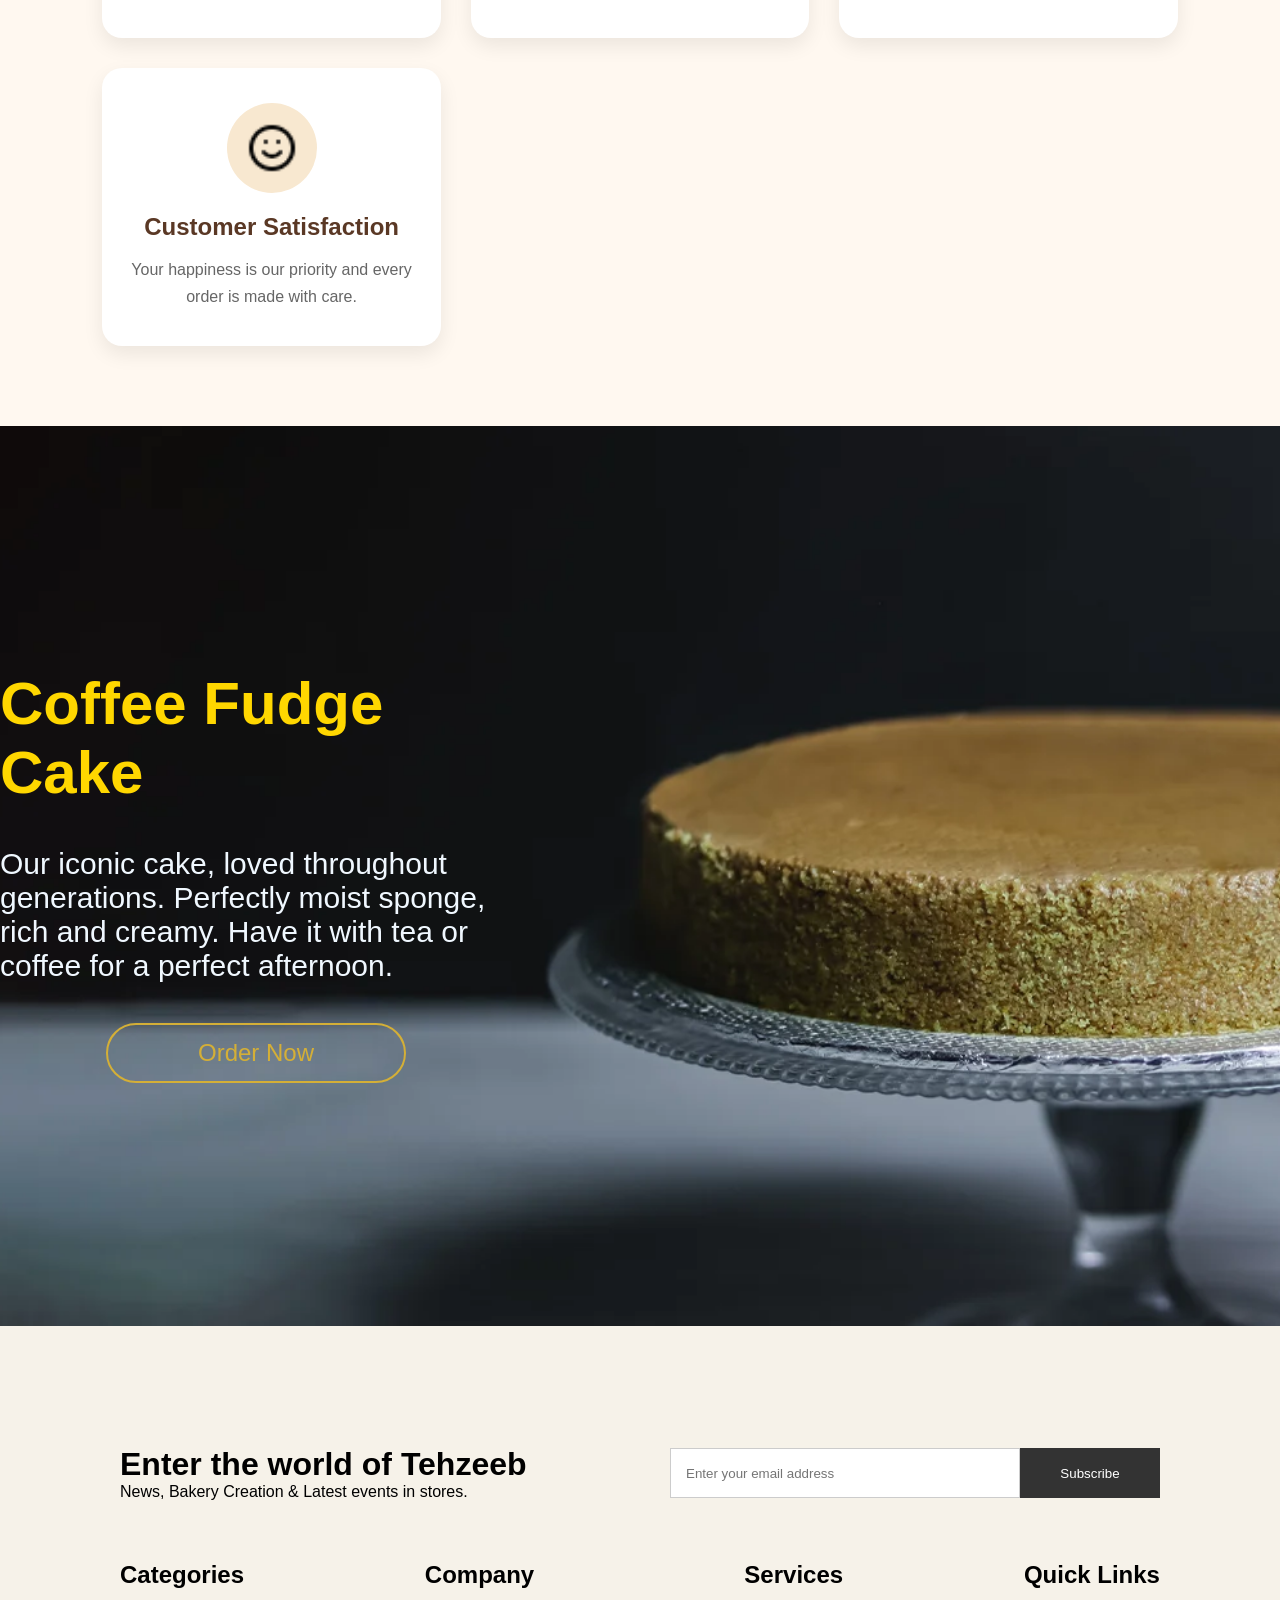
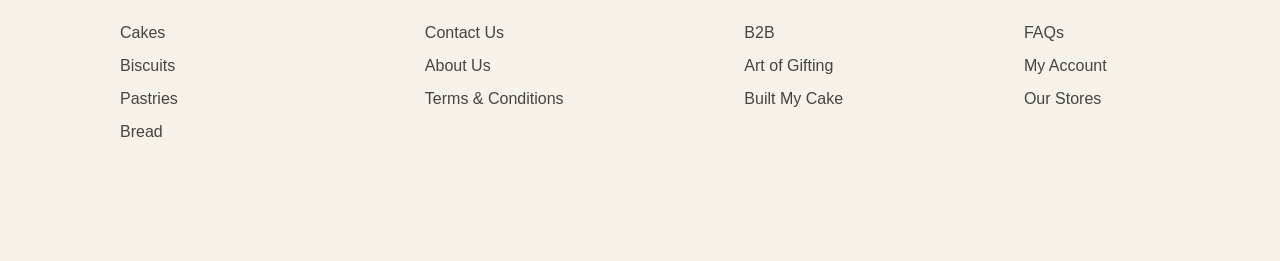
==== commit f515f8a0: "moblie resposive" ====
--- a/index.html
+++ b/index.html
@@ -103,7 +103,7 @@
 
 
 
-  <div>
+  <div class="video">
     <video src="video/abc.mp4" controls width="1500" height="700" autoplay muted></video>
   </div>
   <!-- step7 -->
--- a/style.css
+++ b/style.css
@@ -19,7 +19,7 @@
     align-items:center;
     padding:15px 60px;
     border-bottom:3px solid red;
-   position: fixed;
+   
 }
 
 /* Logo */
@@ -542,4 +542,234 @@
     .card p{
         font-size: 15px;
     }
+}
+/* ==========================
+   MOBILE RESPONSIVE
+========================== */
+
+@media (max-width:768px){
+
+    /* Header */
+    .menu{
+        flex-direction: column;
+        padding: 15px;
+        gap: 15px;
+        position: relative;
+    }
+
+    .logo h1{
+        font-size: 32px;
+    }
+
+    .logo img{
+        width: 60px;
+    }
+
+    .navbar{
+        flex-wrap: wrap;
+        justify-content: center;
+        gap: 15px;
+    }
+
+    .navbar a{
+        font-size: 18px;
+    }
+
+    .btn{
+        width: 100%;
+        max-width: 220px;
+    }
+
+    /* Hero */
+    .hero{
+        text-align: center;
+        padding: 20px;
+        font-size: 22px;
+    }
+
+    .hero h1{
+        font-size: 38px;
+    }
+
+    .span{
+        width: 90%;
+        height: auto;
+        font-size: 20px;
+    }
+
+    .span:hover{
+        width: 95%;
+        height: auto;
+    }
+
+    .but2 button{
+        width: 180px;
+        height: 50px;
+        margin-top: 20px;
+    }
+
+    /* About */
+    .contener{
+        flex-direction: column;
+        padding: 20px;
+    }
+
+    .img3,
+    .about{
+        width:100%;
+    }
+
+    .img3 img{
+        width:100%;
+        height:auto;
+    }
+
+    .but5{
+        width:180px;
+        height:50px;
+    }
+
+    /* Title */
+    .two h1{
+        font-size:32px;
+    }
+
+    .two p{
+        font-size:18px;
+    }
+
+    .tital{
+        font-size:40px;
+    }
+
+    /* Products */
+    .bakery-item{
+        grid-template-columns:1fr;
+        margin:15px;
+    }
+
+    .bakery-item .product{
+        width:100%;
+        height:auto;
+        padding:20px;
+    }
+
+    .bakery-item .product img{
+        width:100%;
+        height:auto;
+    }
+
+    .bakery-item .product h3{
+        font-size:26px;
+    }
+
+    .bakery-item .product button{
+        width:160px;
+        height:50px;
+    }
+
+    /* Home */
+    .bg-home{
+        height:auto;
+        padding:50px 20px;
+        justify-content:center;
+        text-align:center;
+    }
+
+    .bg-home .home1{
+        width:100%;
+        font-size:20px;
+    }
+
+    .bg-home .home1 h1{
+        font-size:36px;
+    }
+
+    .bg-home .home1 button{
+        width:220px;
+        height:50px;
+        font-size:18px;
+    }
+
+    /* Footer */
+    .footer-top,
+    .footer-links{
+        flex-direction:column;
+        text-align:center;
+        gap:30px;
+    }
+
+    .subscribe{
+        flex-direction:column;
+        gap:10px;
+    }
+
+    .subscribe input,
+    .subscribe button{
+        width:100%;
+    }
+
+    /* Features */
+    .features{
+        grid-template-columns:1fr;
+    }
+}
+
+
+/* ==========================
+   SMALL MOBILE
+========================== */
+
+@media (max-width:480px){
+
+    .logo h1{
+        font-size:26px;
+    }
+
+    .hero h1{
+        font-size:30px;
+    }
+
+    .hero{
+        font-size:18px;
+    }
+
+    .tital{
+        font-size:30px;
+    }
+
+    .two h1{
+        font-size:26px;
+    }
+
+    .card{
+        padding:20px;
+    }
+}
+.video{
+    width: 100%;
+    display: flex;
+    justify-content: center;
+    align-items: center;
+    padding: 20px;
+}
+
+.video video{
+    width: 100%;
+    max-width: 1500px;
+    height: auto;
+    border-radius: 15px;
+    box-shadow: 0 5px 20px rgba(0,0,0,0.3);
+}
+
+/* Mobile */
+@media (max-width:768px){
+    .video{
+        padding: 10px;
+    }
+
+    .video video{
+        width: 100%;
+        height: auto;
+    }
 }
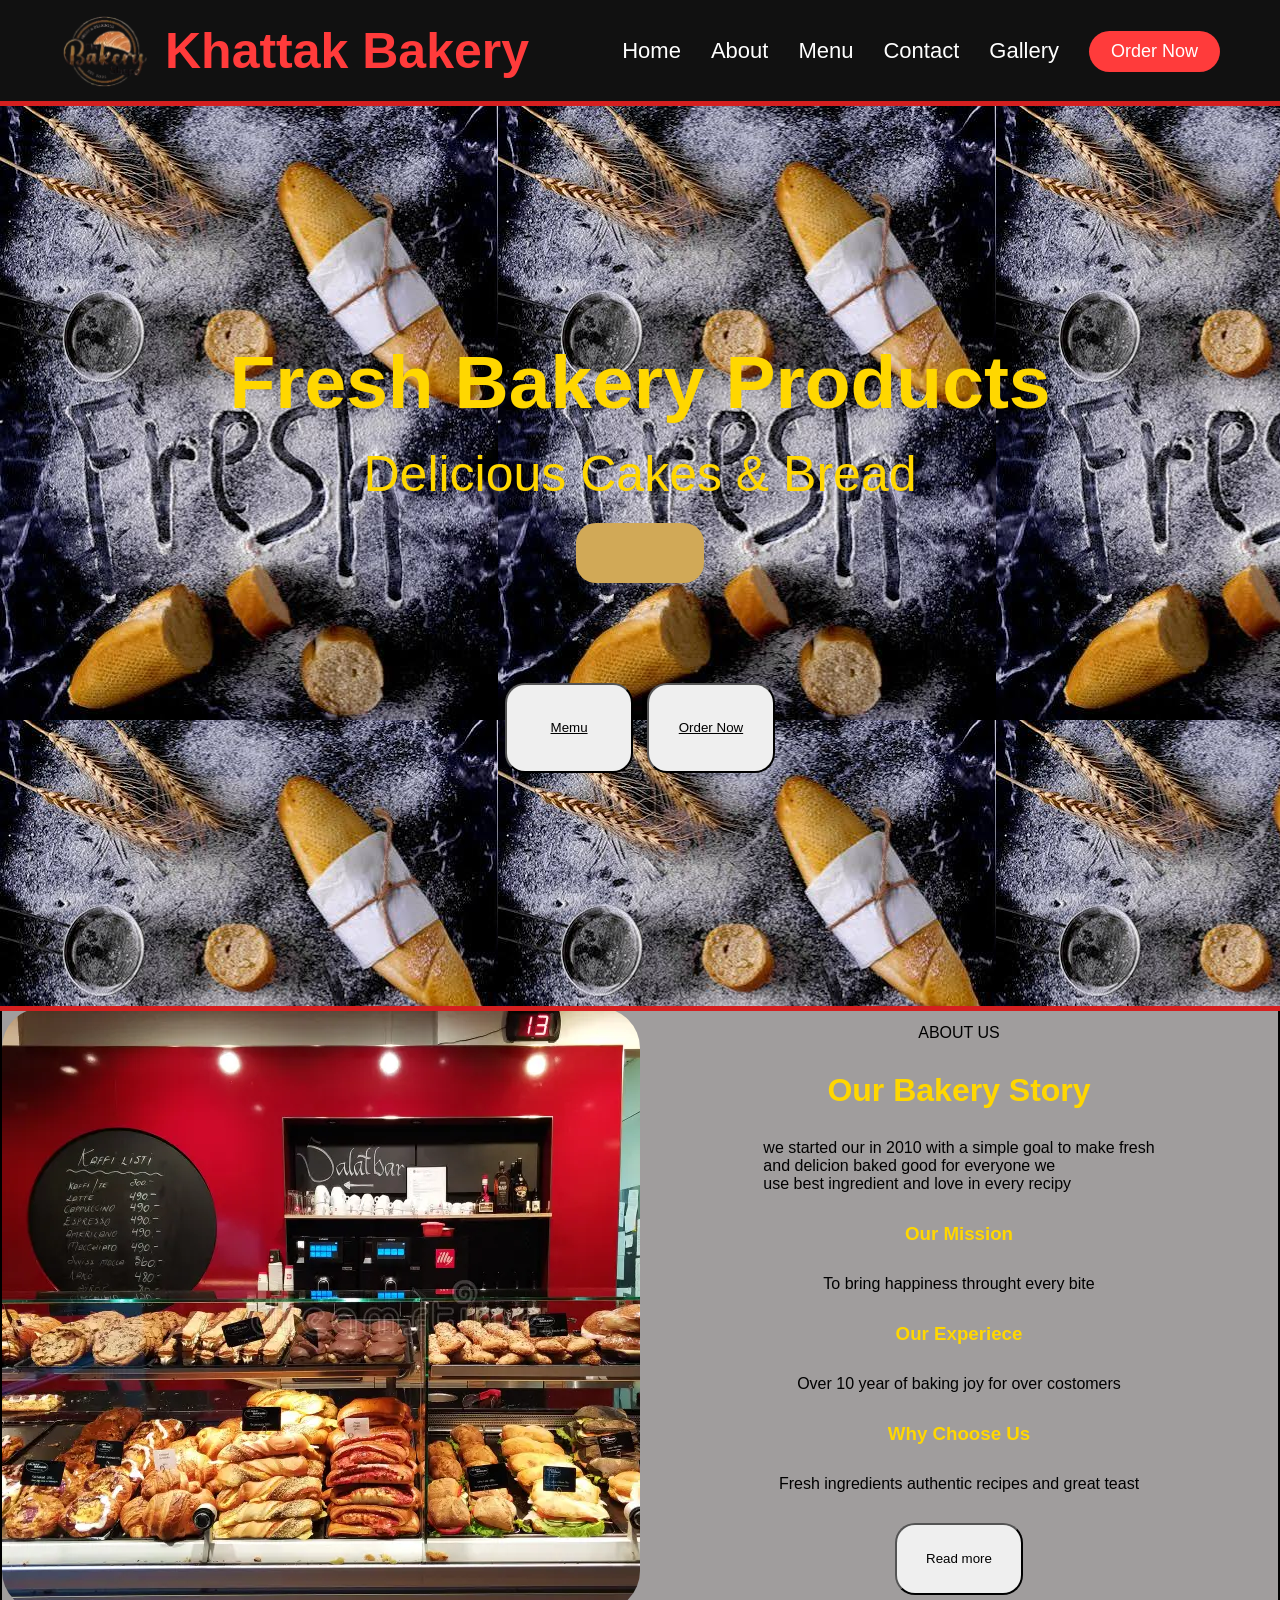
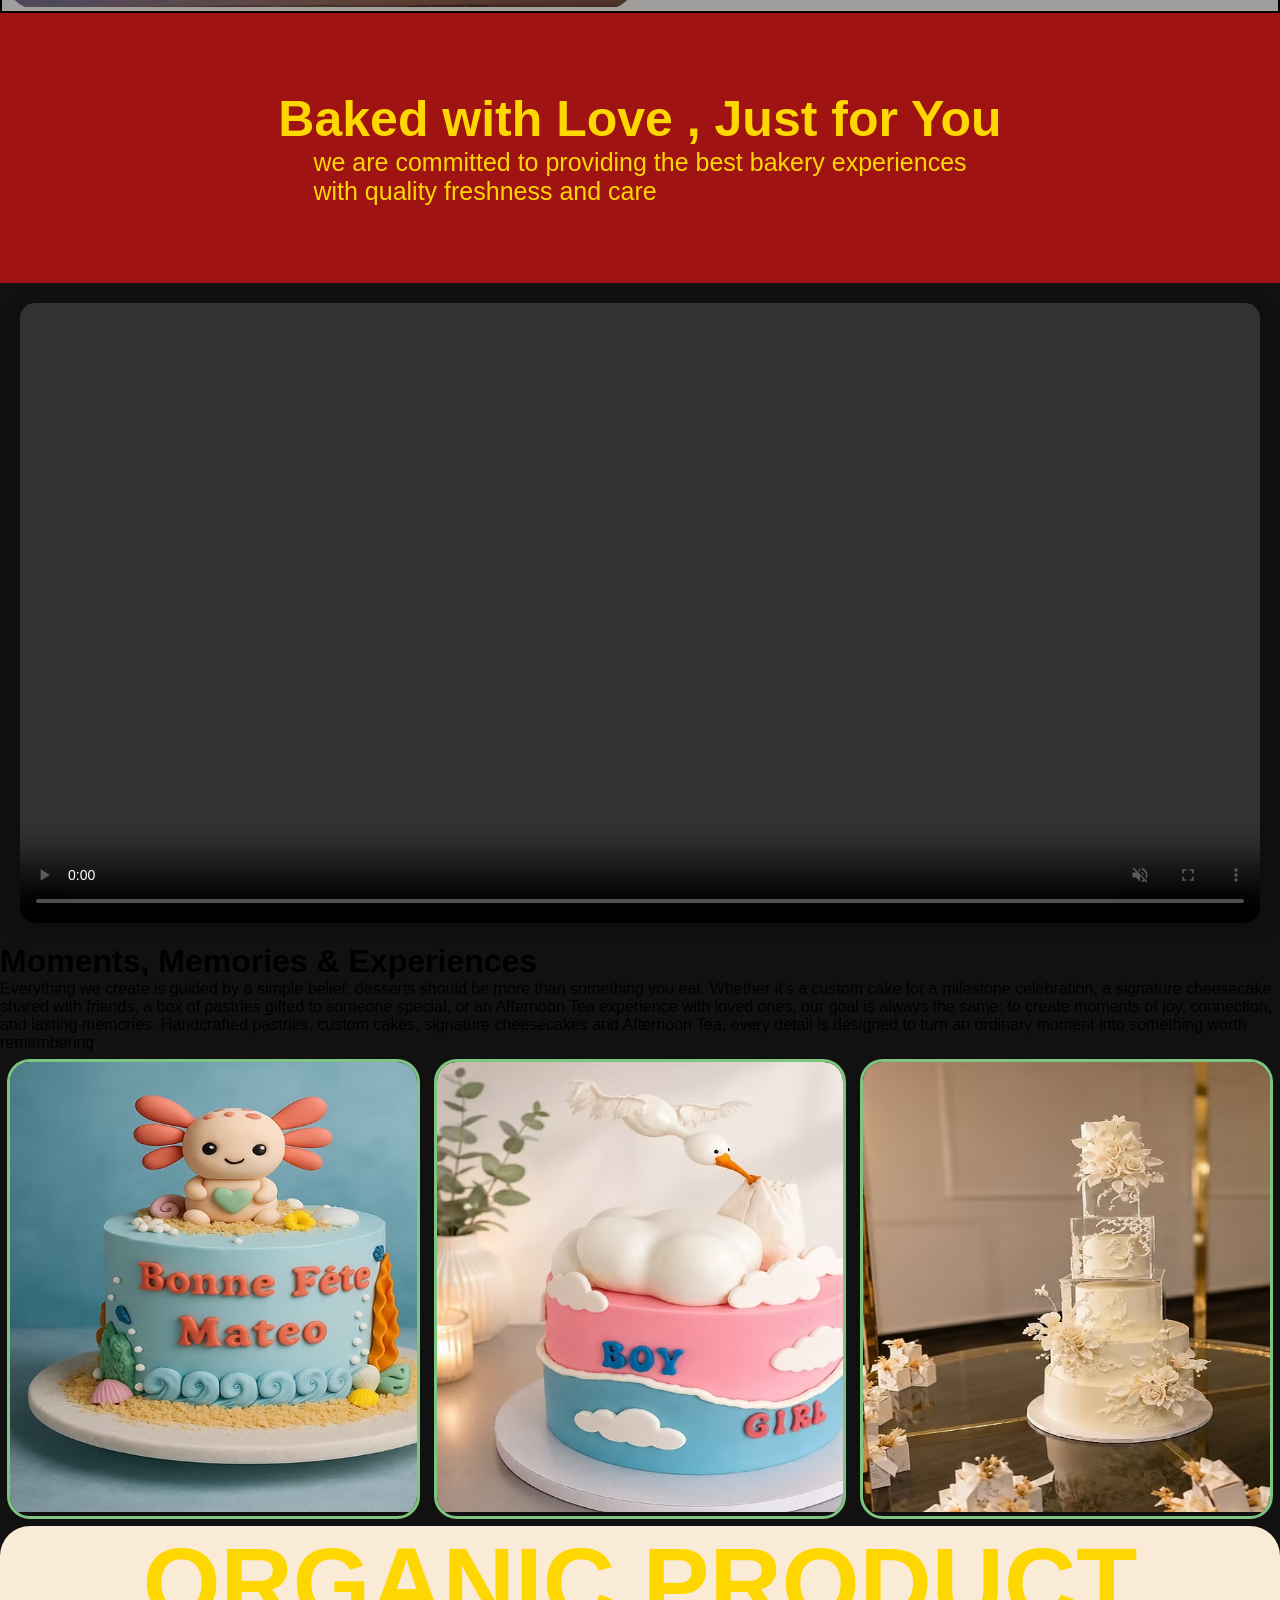
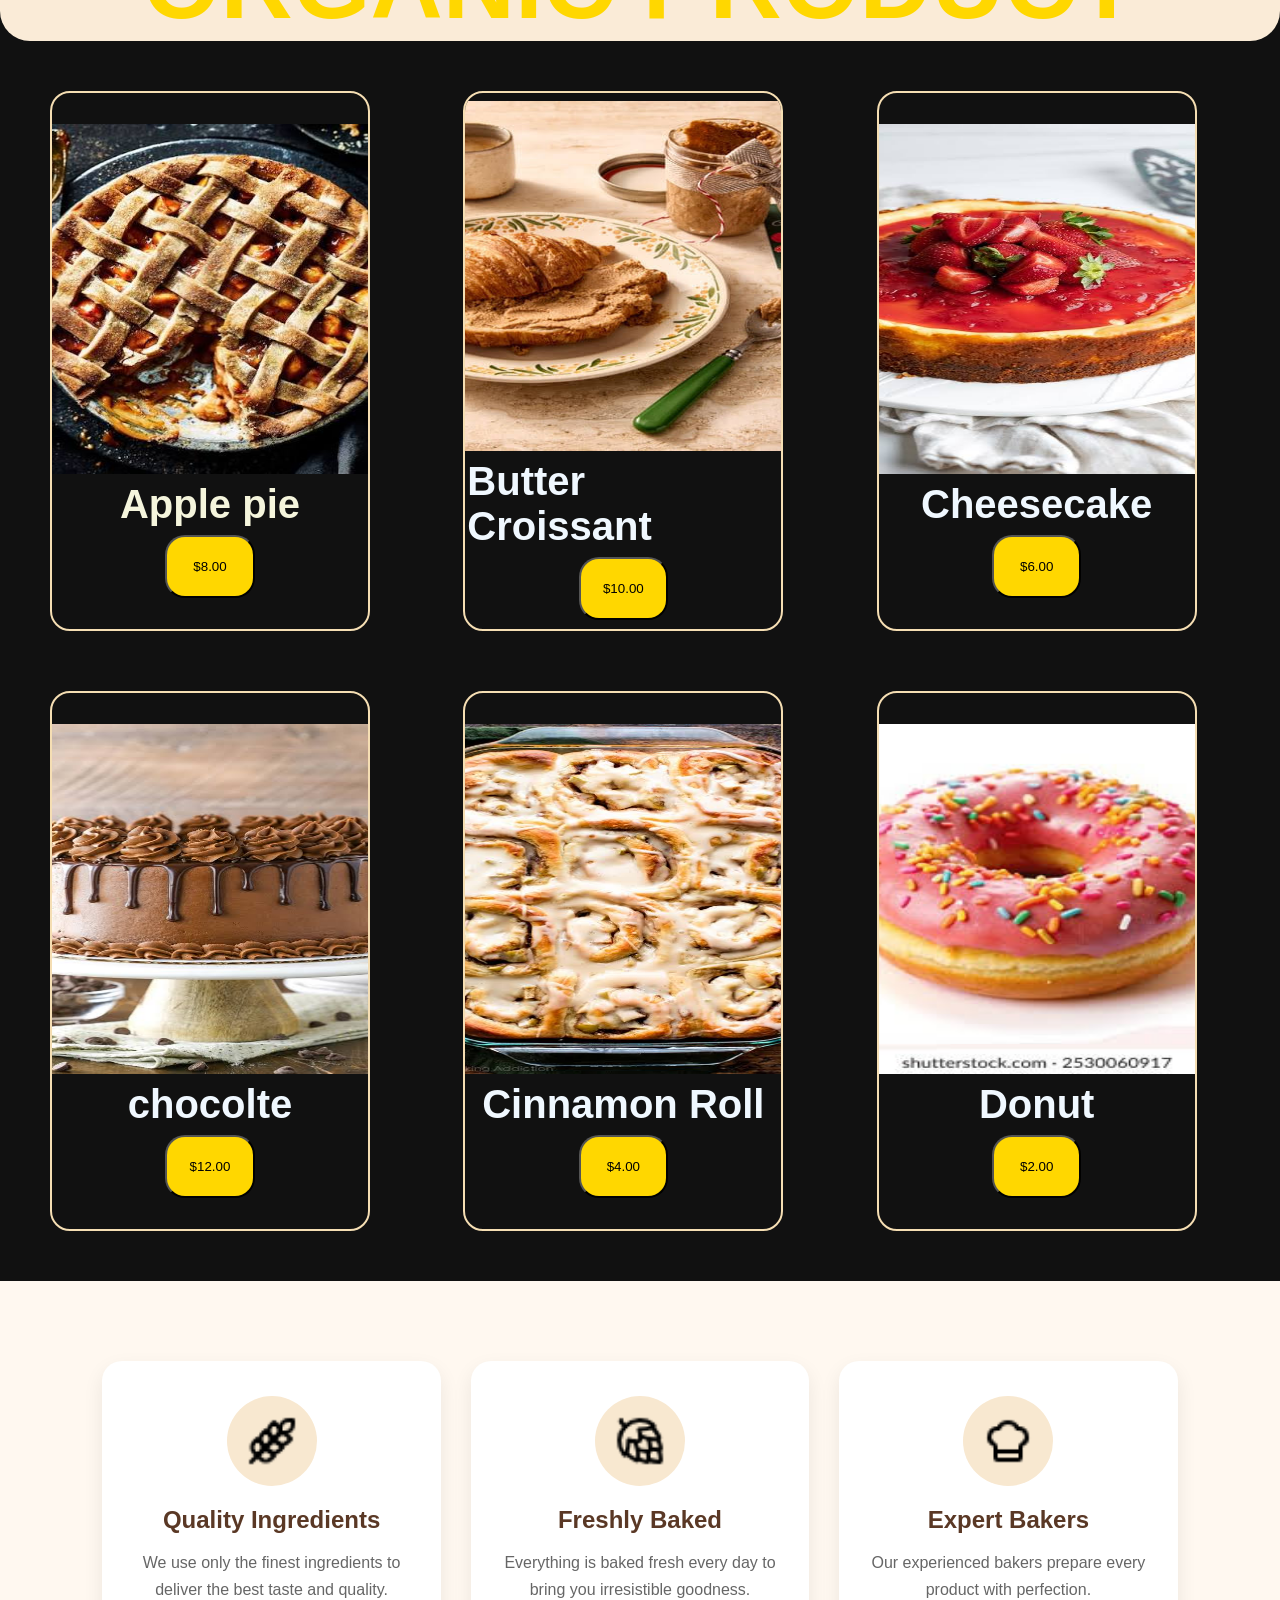
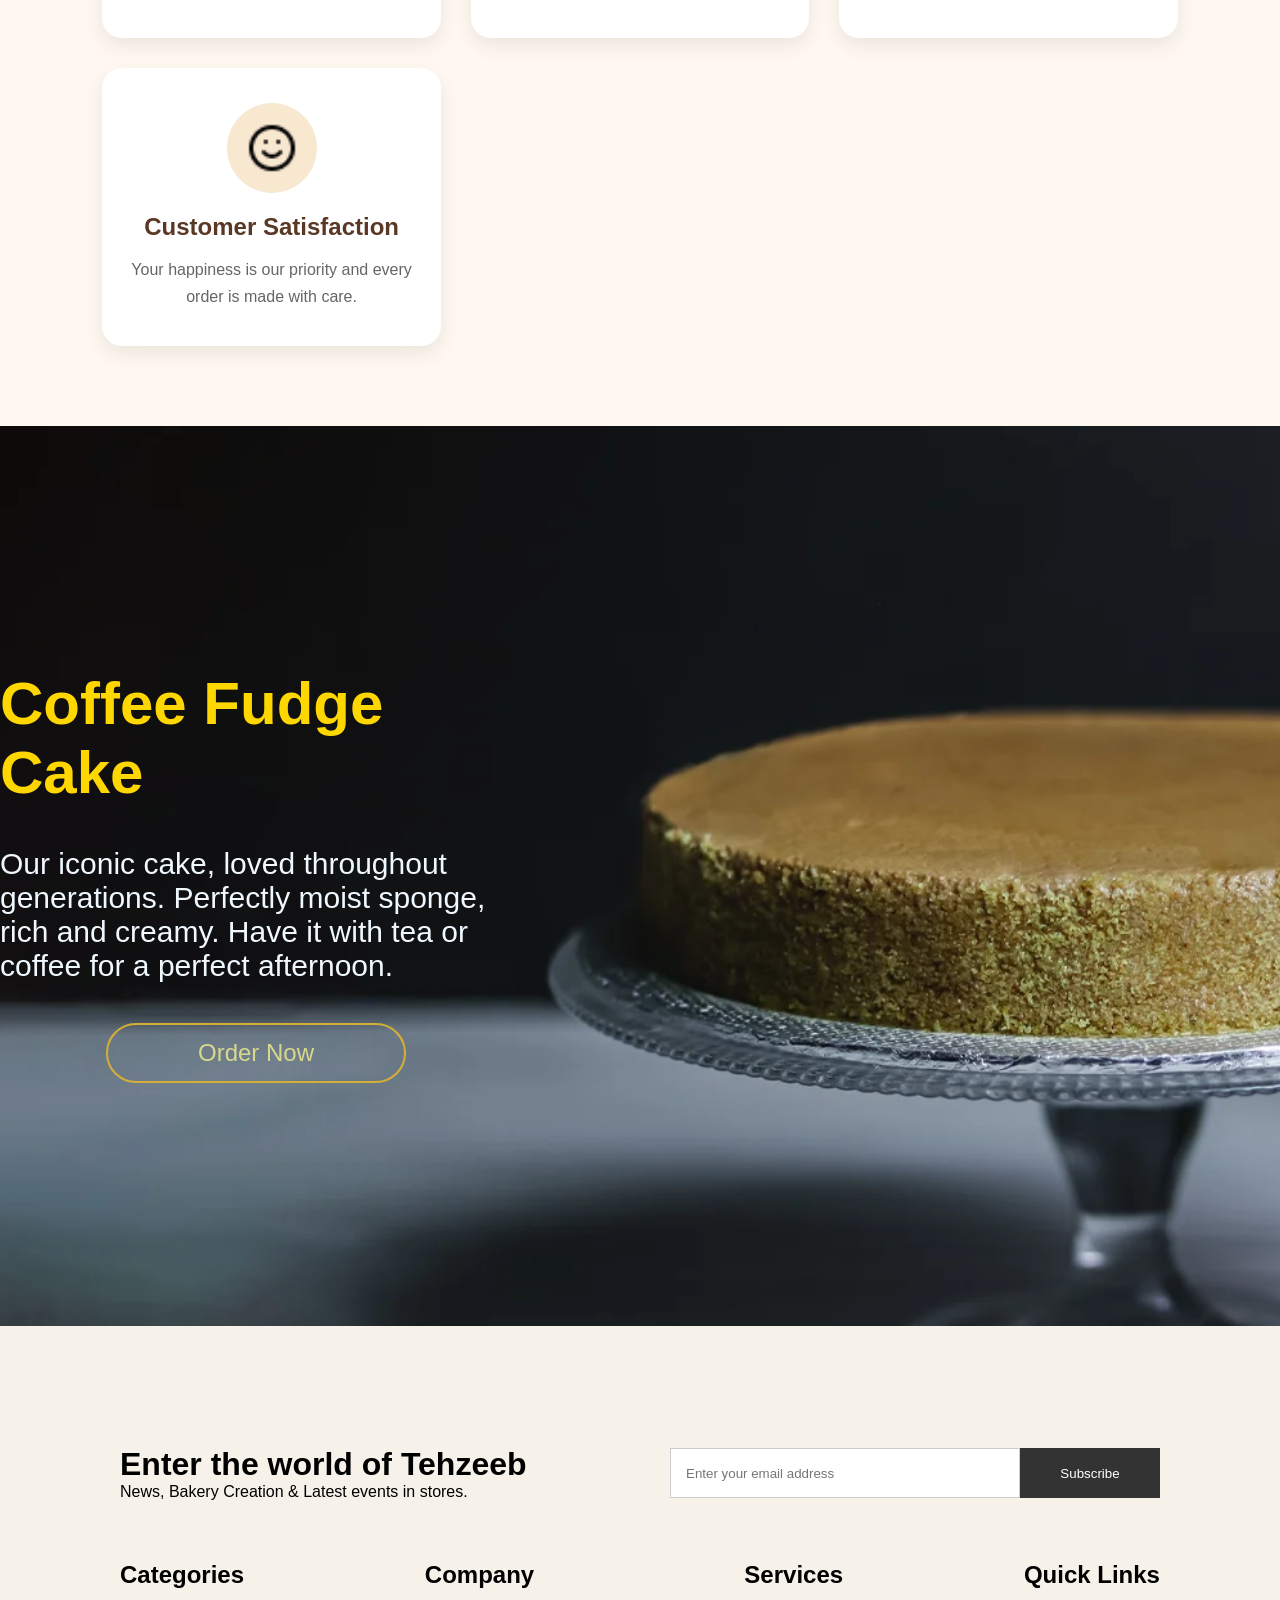
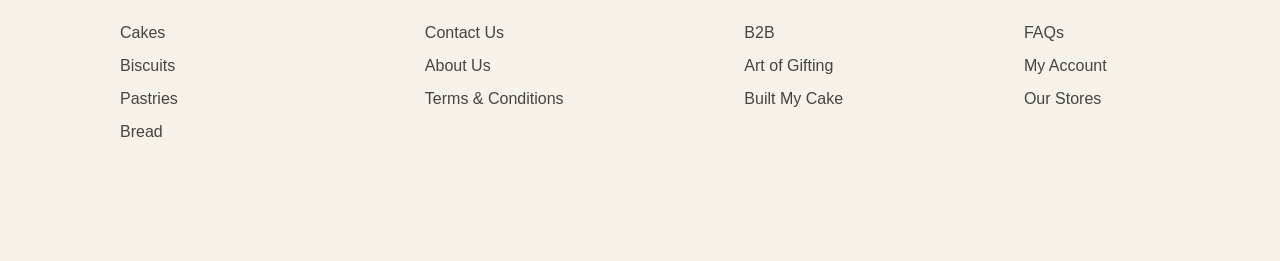
==== commit 934cfcc9: "add new details" ====
--- a/index.html
+++ b/index.html
@@ -6,6 +6,7 @@
   <meta name="viewport" content="width=device-width, initial-scale=1.0" />
   <title>bakery wab side</title>
   <link rel="stylesheet" href="style.css" />
+
   <meta name="viewport" content="width=device-width, initial-scale=1.0">
 </head>
 
@@ -27,11 +28,11 @@
     </div>
 
     <nav class="navbar">
-      <a href="#">Home</a>
-      <a href="#">About</a>
-      <a href="#">Menu</a>
-      <a href="#">Contact</a>
-      <a href="#">Gallery</a>
+      <a href="home.html">Home</a>
+      <a href="about.html">About</a>
+      <a href="memu.html">Menu</a>
+      <a href="contect.html">Contact</a>
+      <a href="gellery.html">Gallery</a>
 
       <button class="btn">Order Now</button>
     </nav>
@@ -59,8 +60,8 @@
     </span>
 
     <span class="but2">
-      <button>Viwe Menu</button>
-      <button>Order Now</button>
+      <button><a href="memu.html">Memu</a></button>
+      <button><a href="order.html" >Order Now</a></button>
     </span>
   </section>
 
@@ -212,7 +213,7 @@
       <h1>Coffee Fudge Cake</h1>
       <p>Our iconic cake, loved throughout generations. Perfectly moist sponge, rich and creamy. Have it with tea or
         coffee for a perfect afternoon.</p>
-      <button>Order Now</button>
+      <button><a href="order.html">Order Now</a></button>
     </div>
   </div>
 
--- a/style.css
+++ b/style.css
@@ -143,6 +143,10 @@
     background-color: rgb(225, 77, 64);
     scale: 0.8;
 }
+.but2 button a{
+    color: black;
+    
+}
 
 
 .contener{
@@ -333,6 +337,10 @@
 .bg-home .home1 h1{
     color: #ffd700;
 }
+.bg-home .home1 button a{
+    color: rgb(216, 216, 141);
+    text-decoration: none;
+}
 
                                      /* stip11 */
 
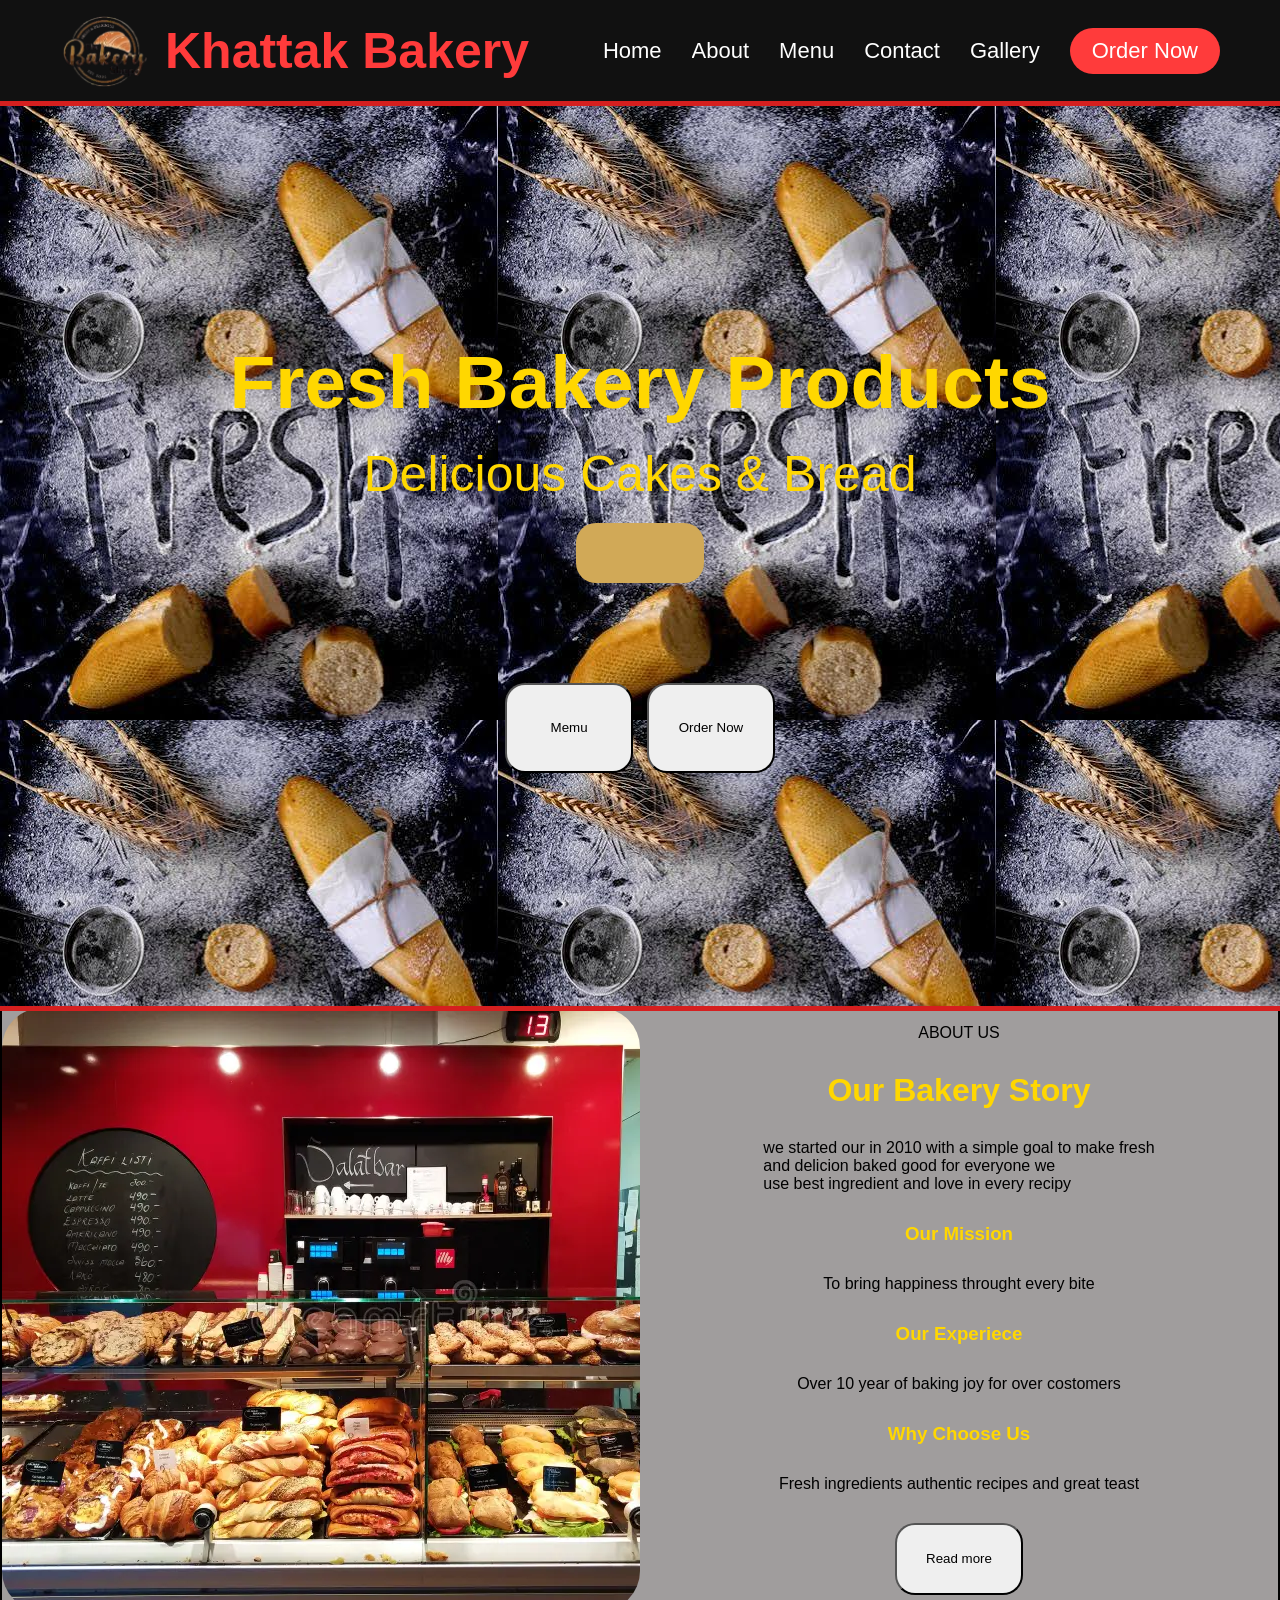
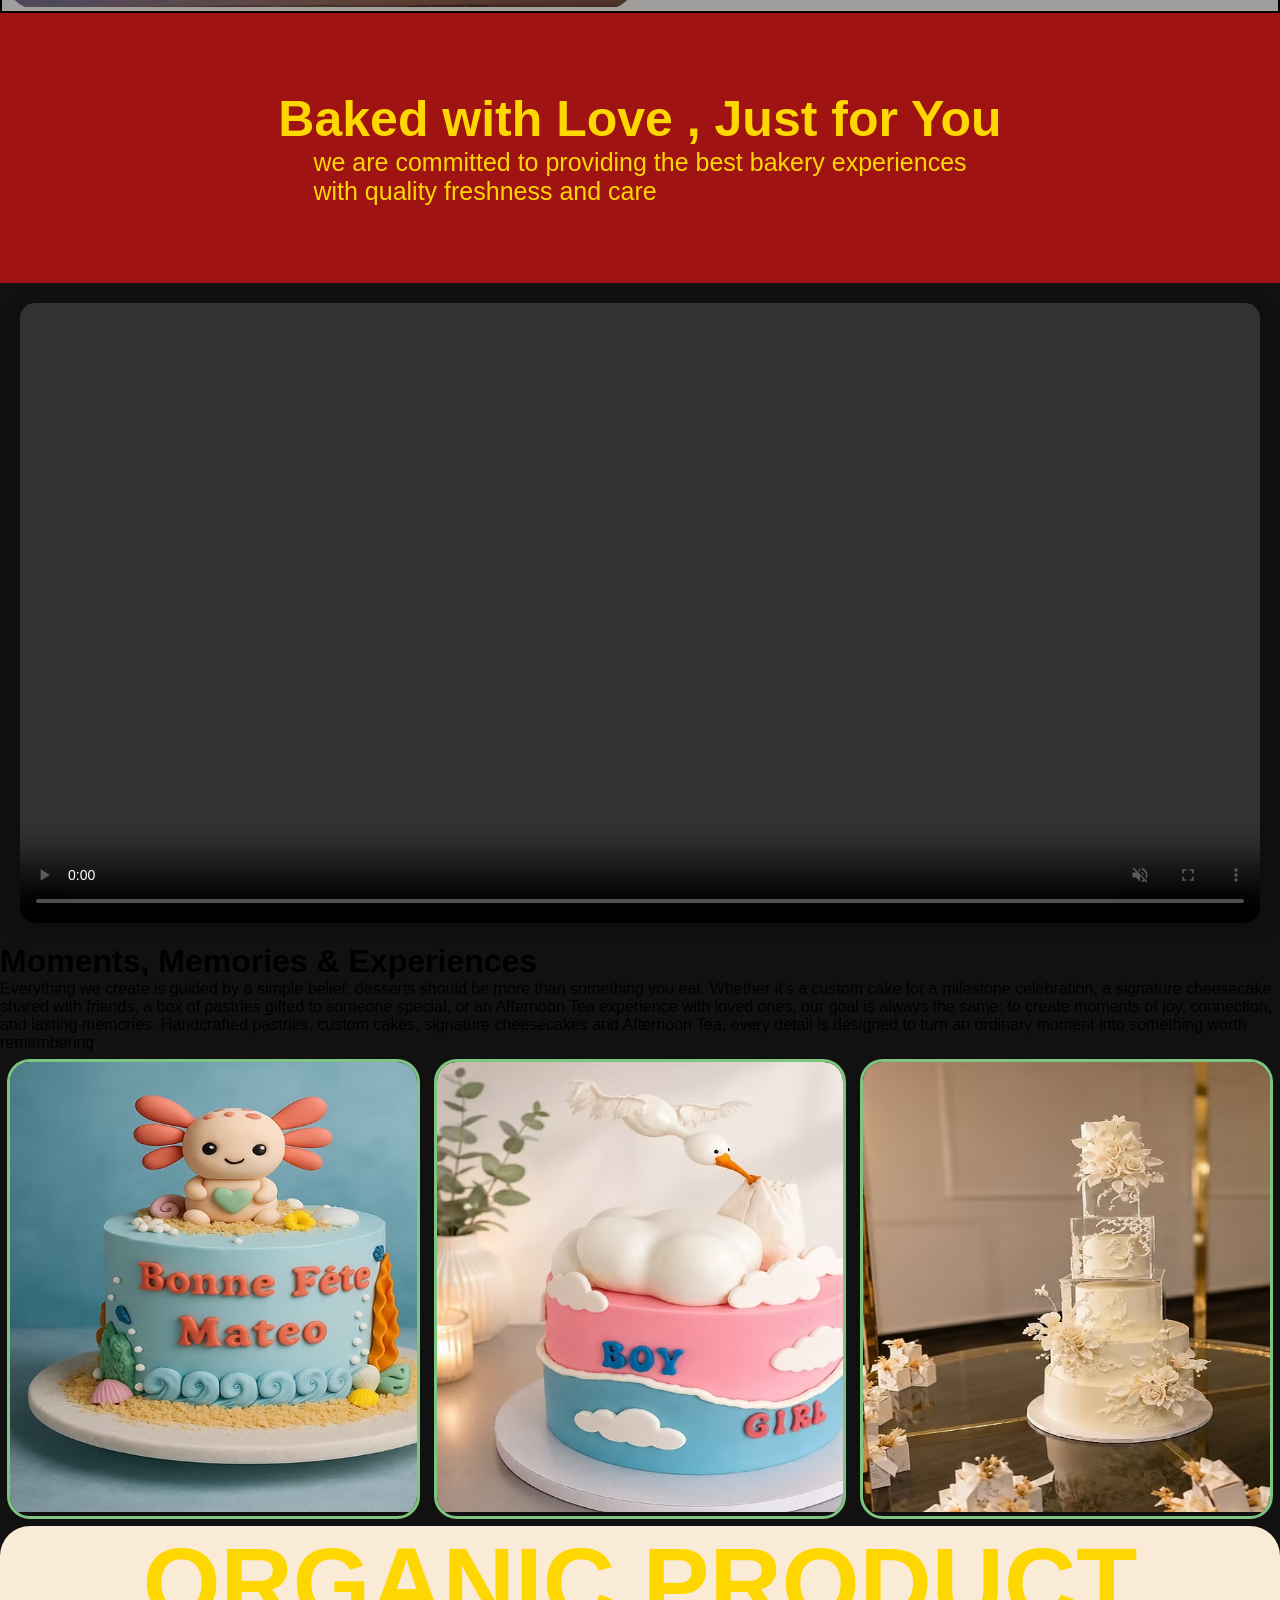
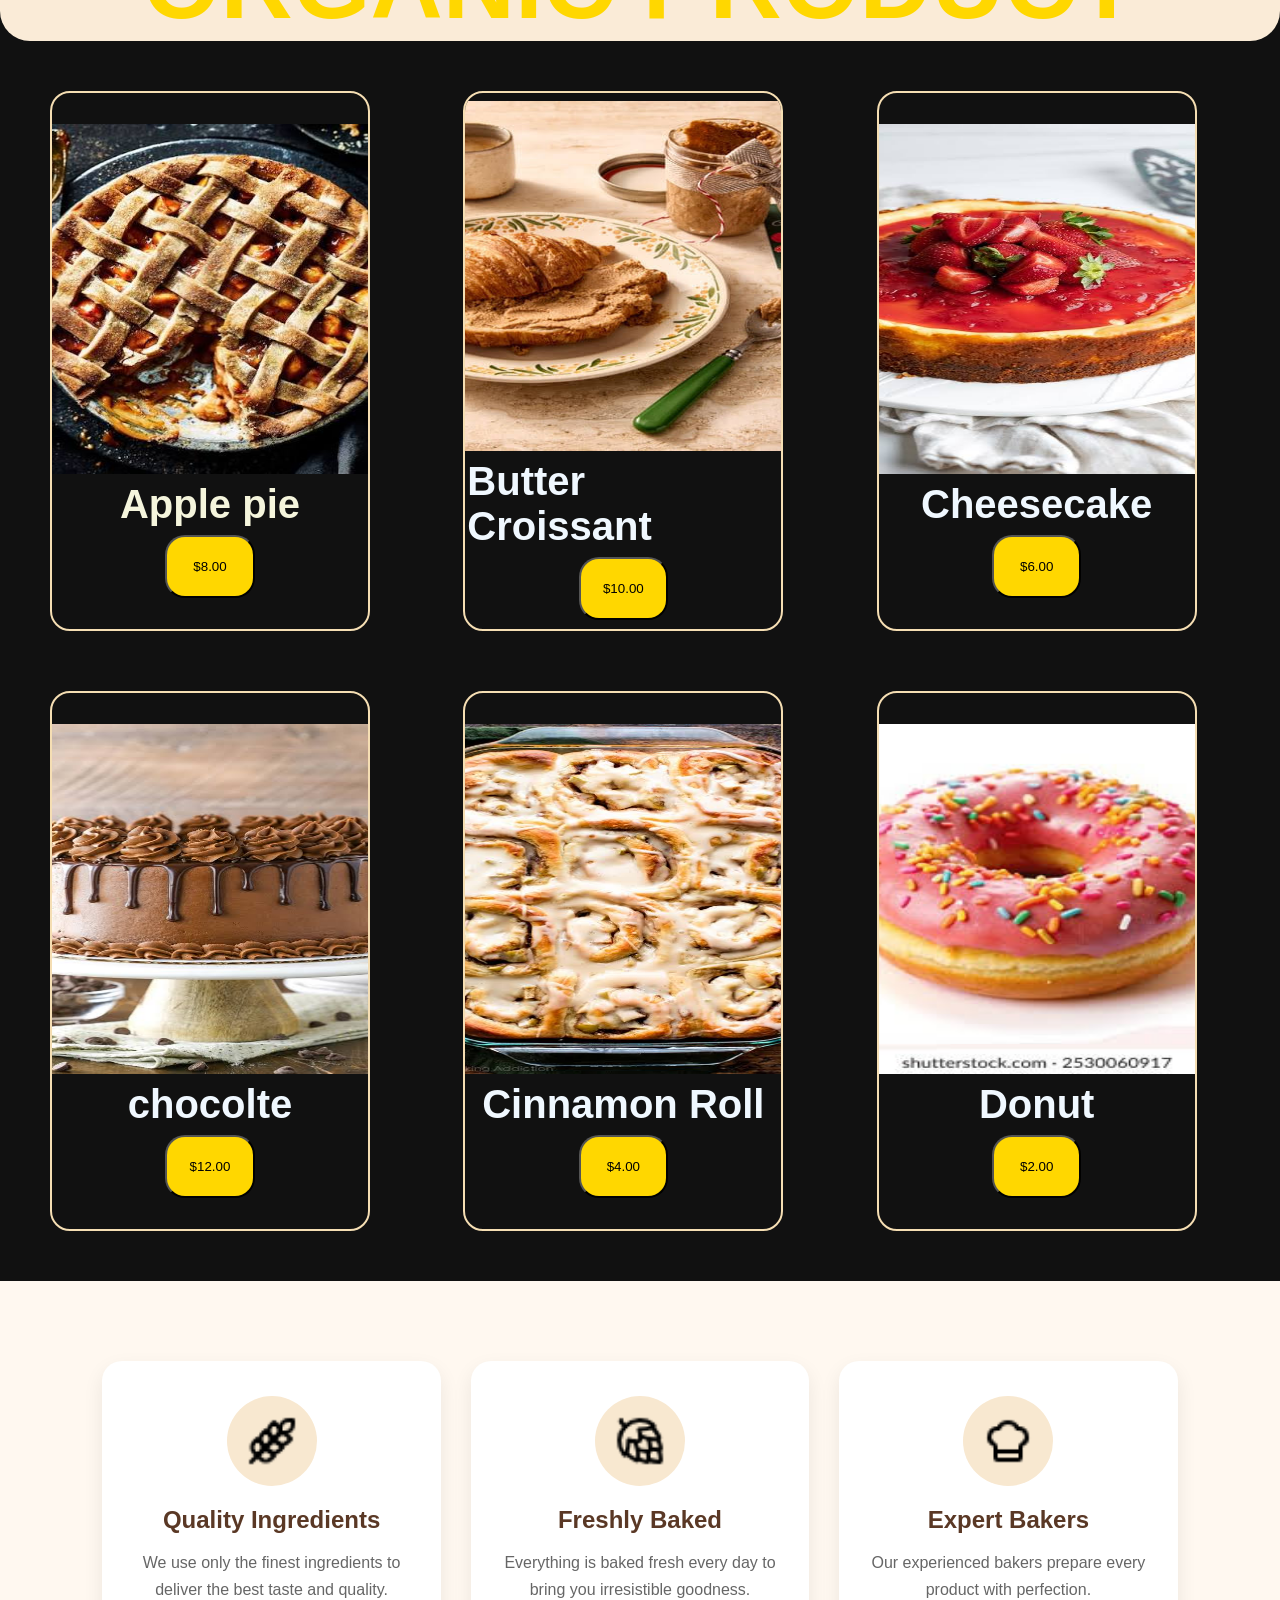
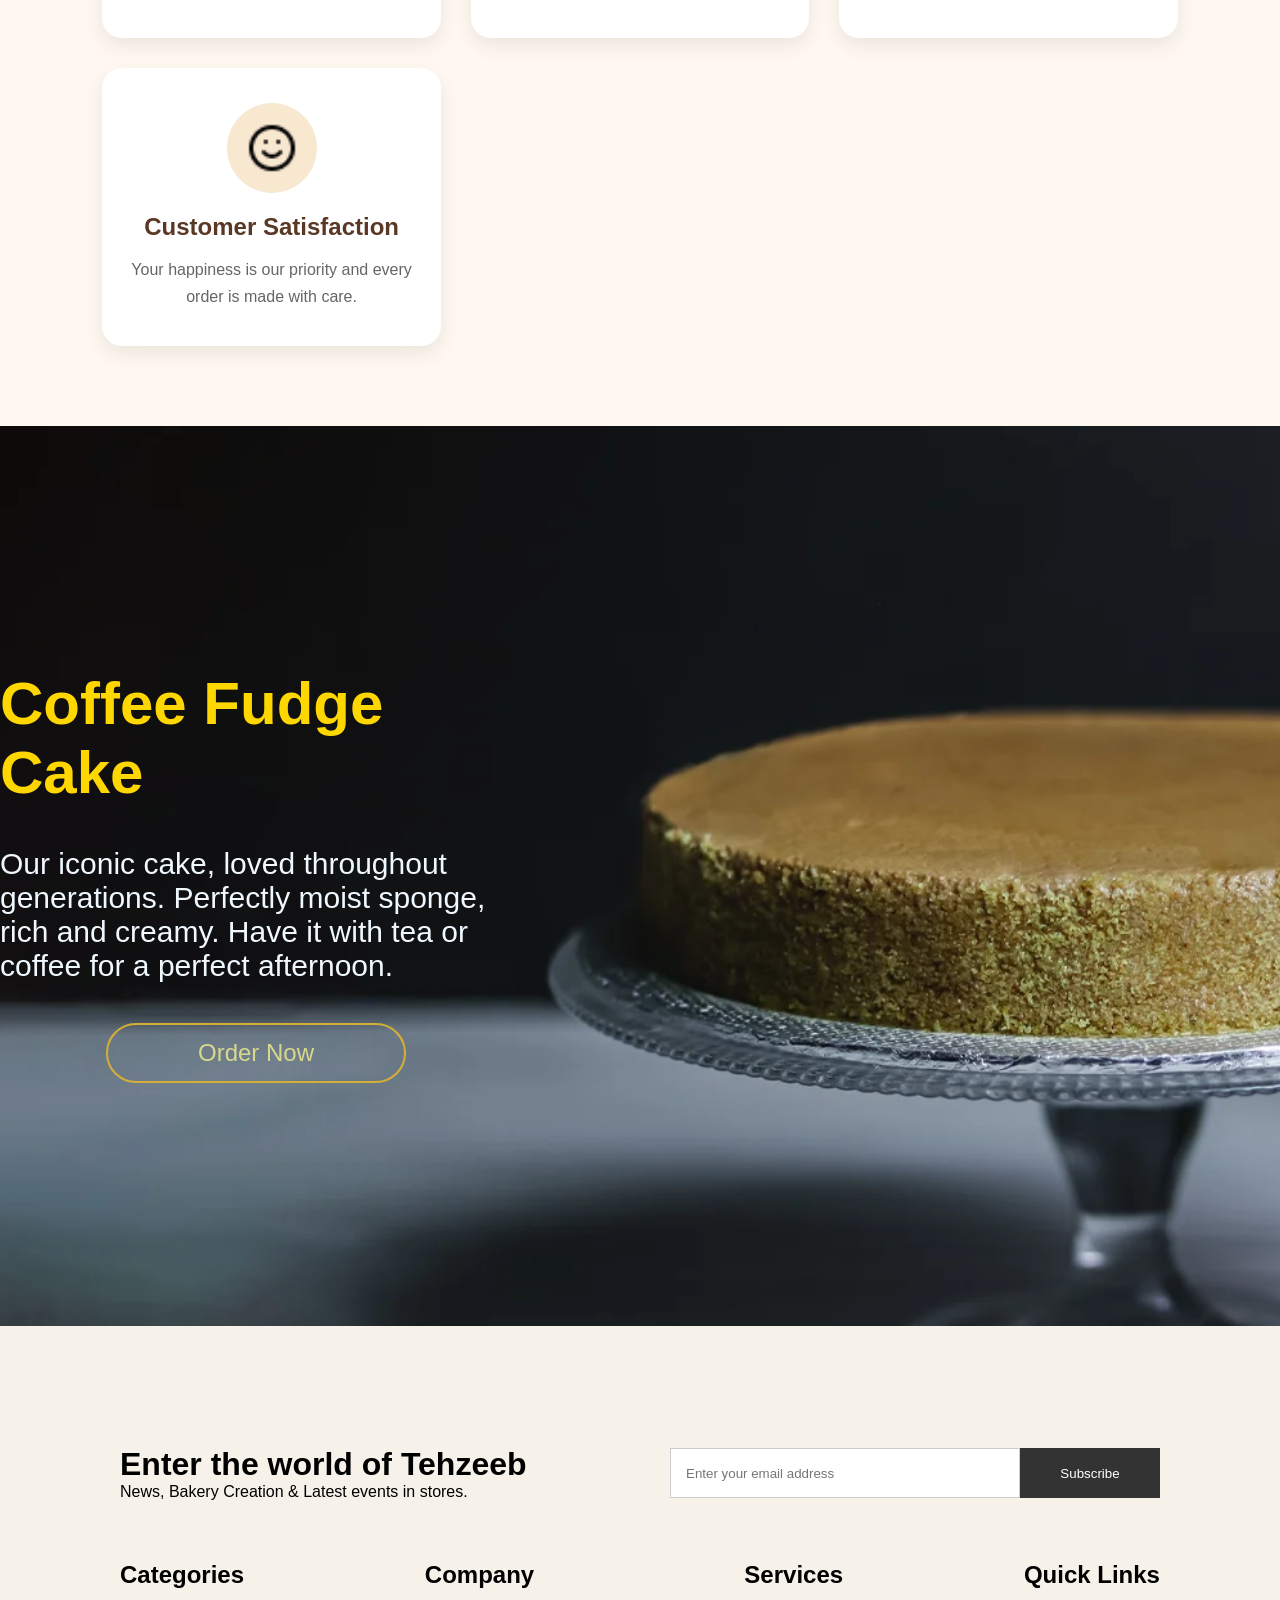
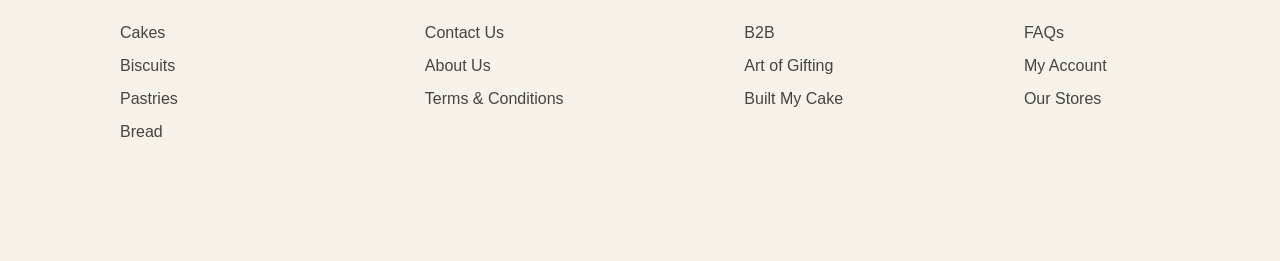
==== commit b965560a: "order Now Butten" ====
--- a/index.html
+++ b/index.html
@@ -34,7 +34,7 @@
       <a href="contect.html">Contact</a>
       <a href="gellery.html">Gallery</a>
 
-      <button class="btn">Order Now</button>
+      <button class="btn"><a href="order.html">Order Now</a></button>
     </nav>
 
   </header>
--- a/style.css
+++ b/style.css
@@ -145,6 +145,9 @@
 }
 .but2 button a{
     color: black;
+    text-decoration: none;
+    justify-content: center;
+    align-items: center;
     
 }
 
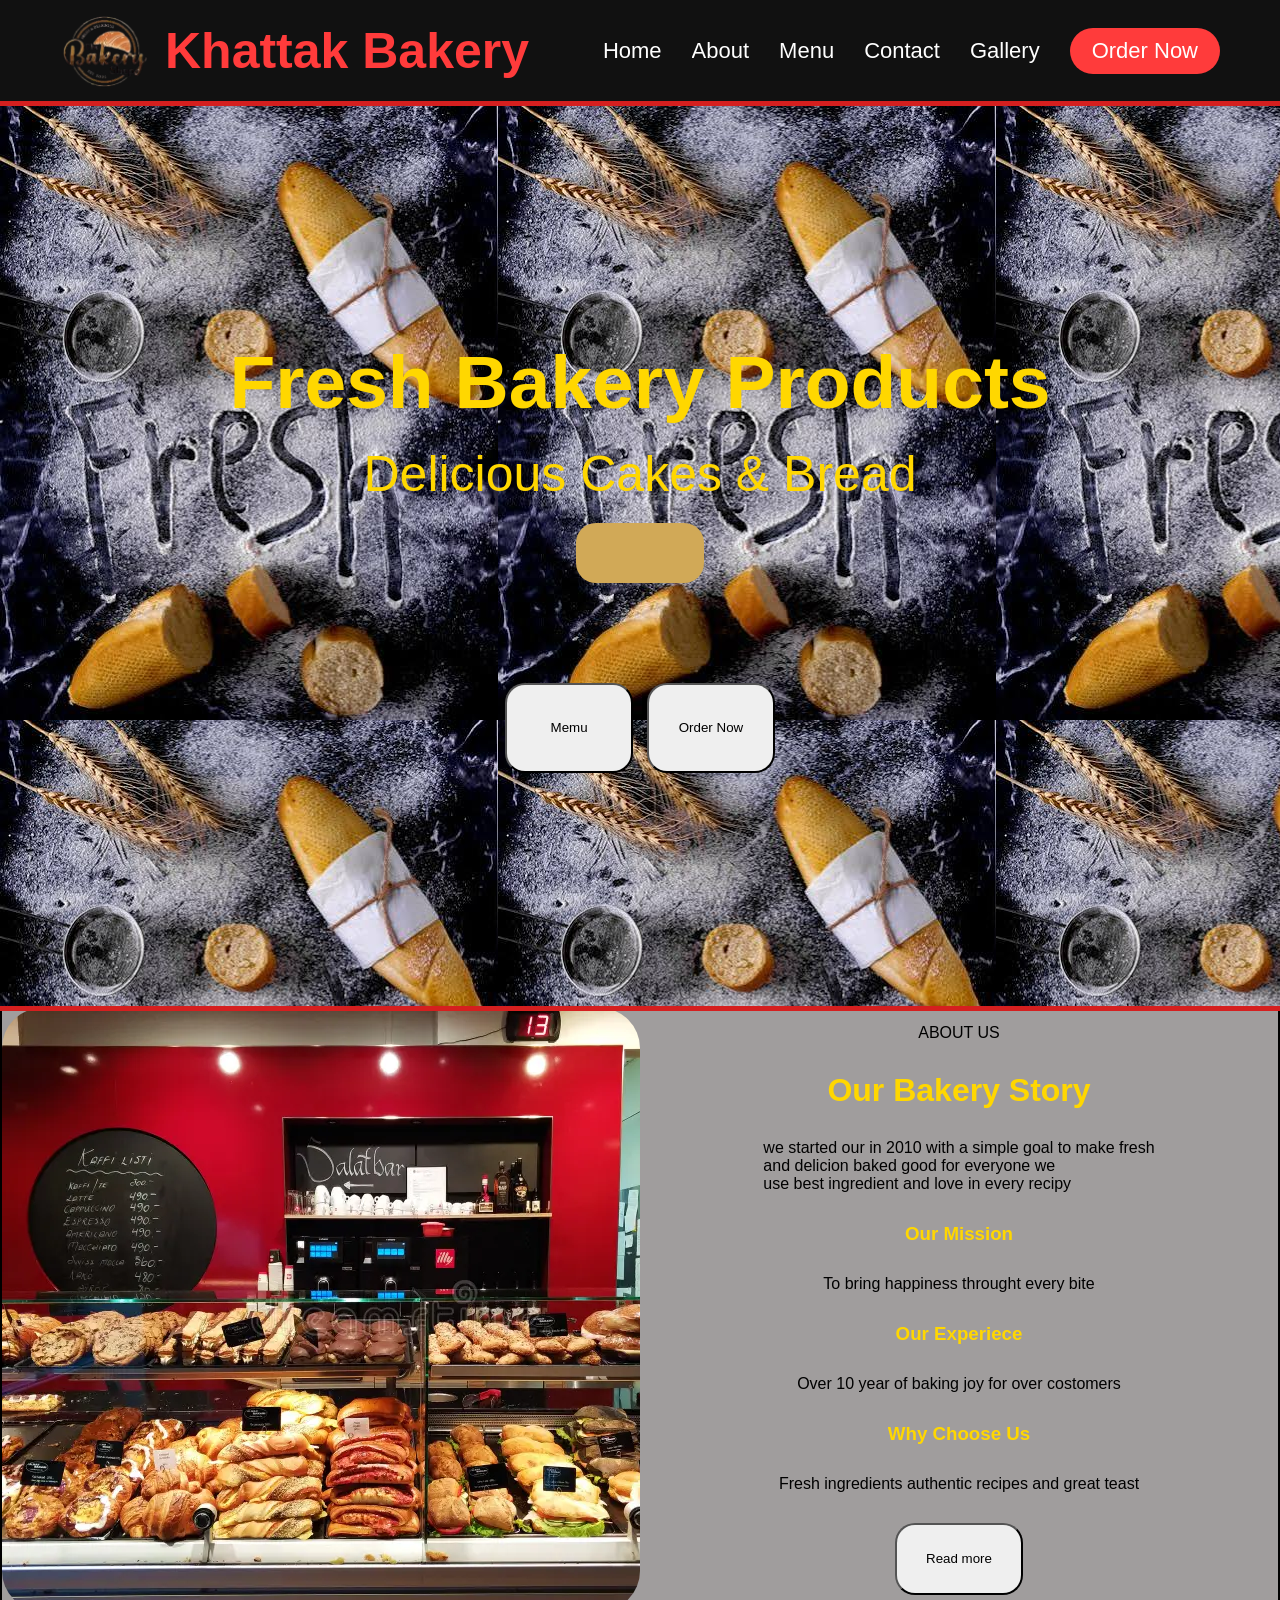
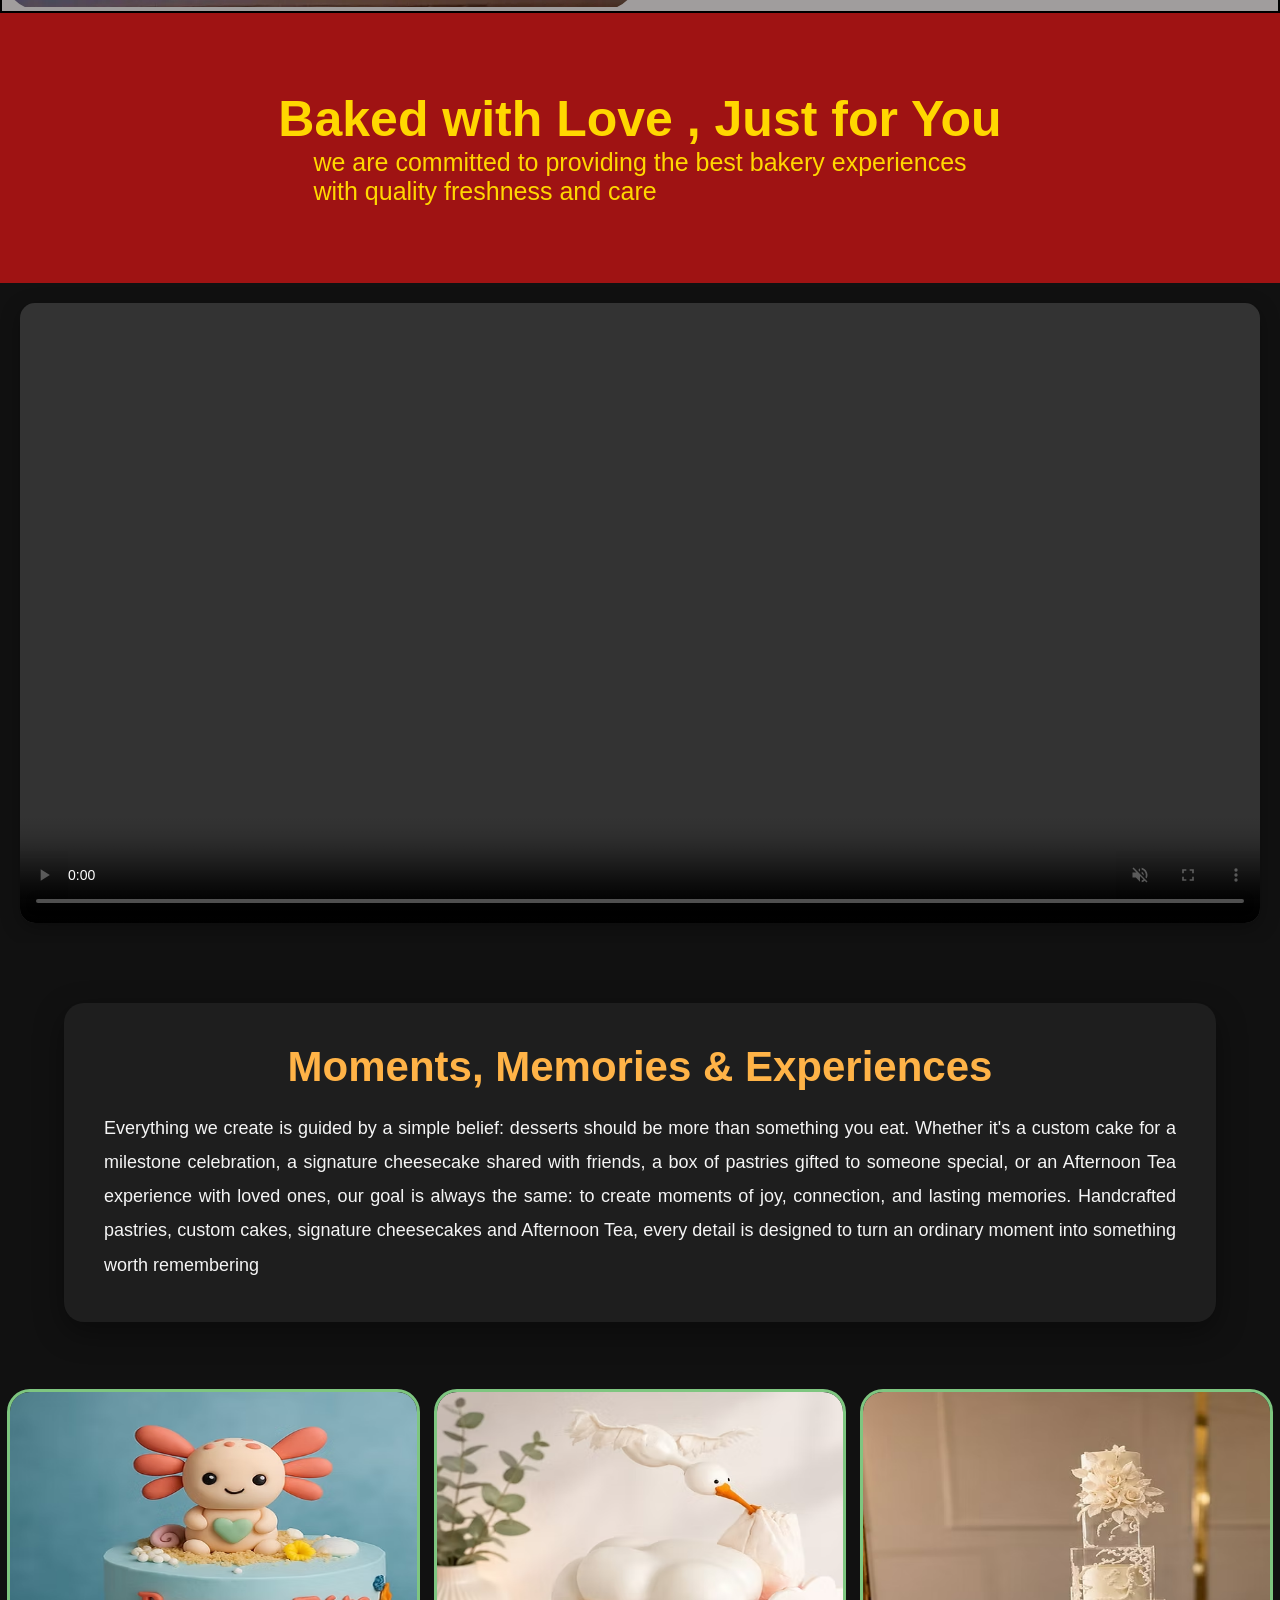
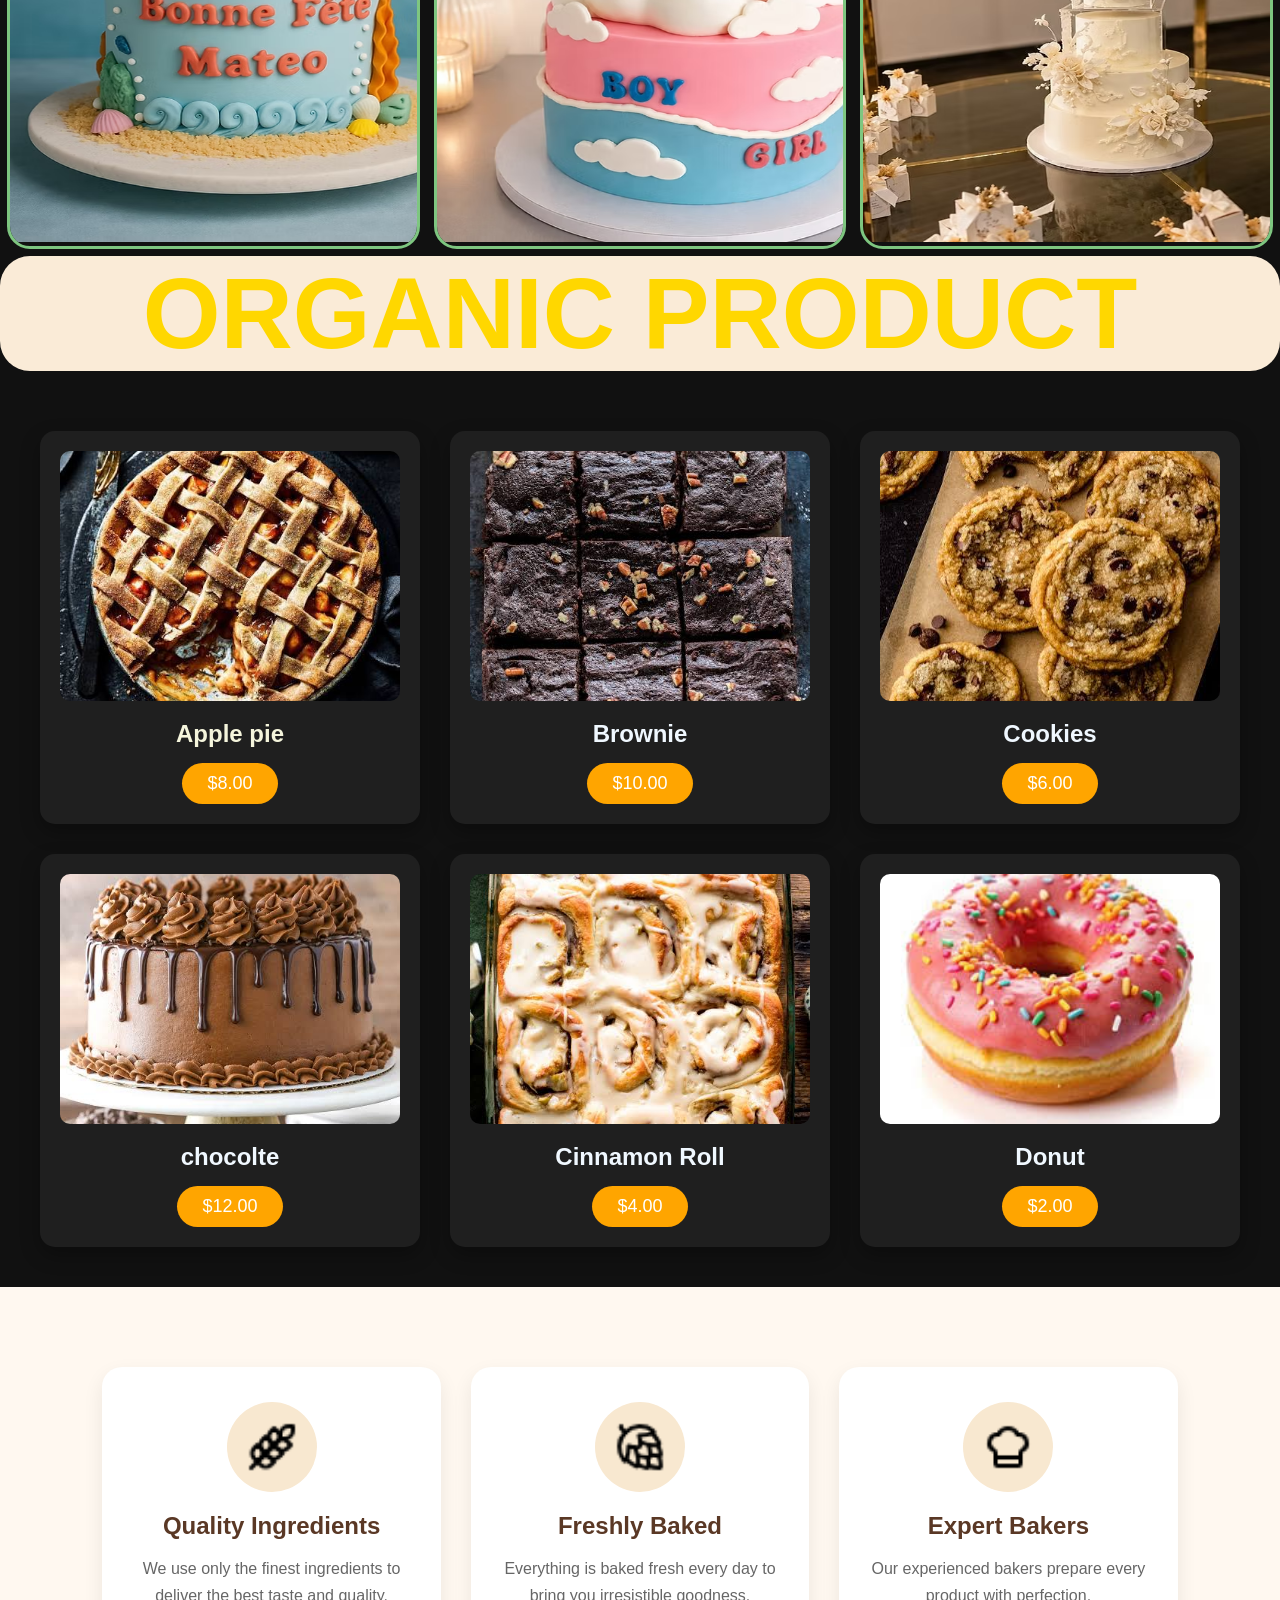
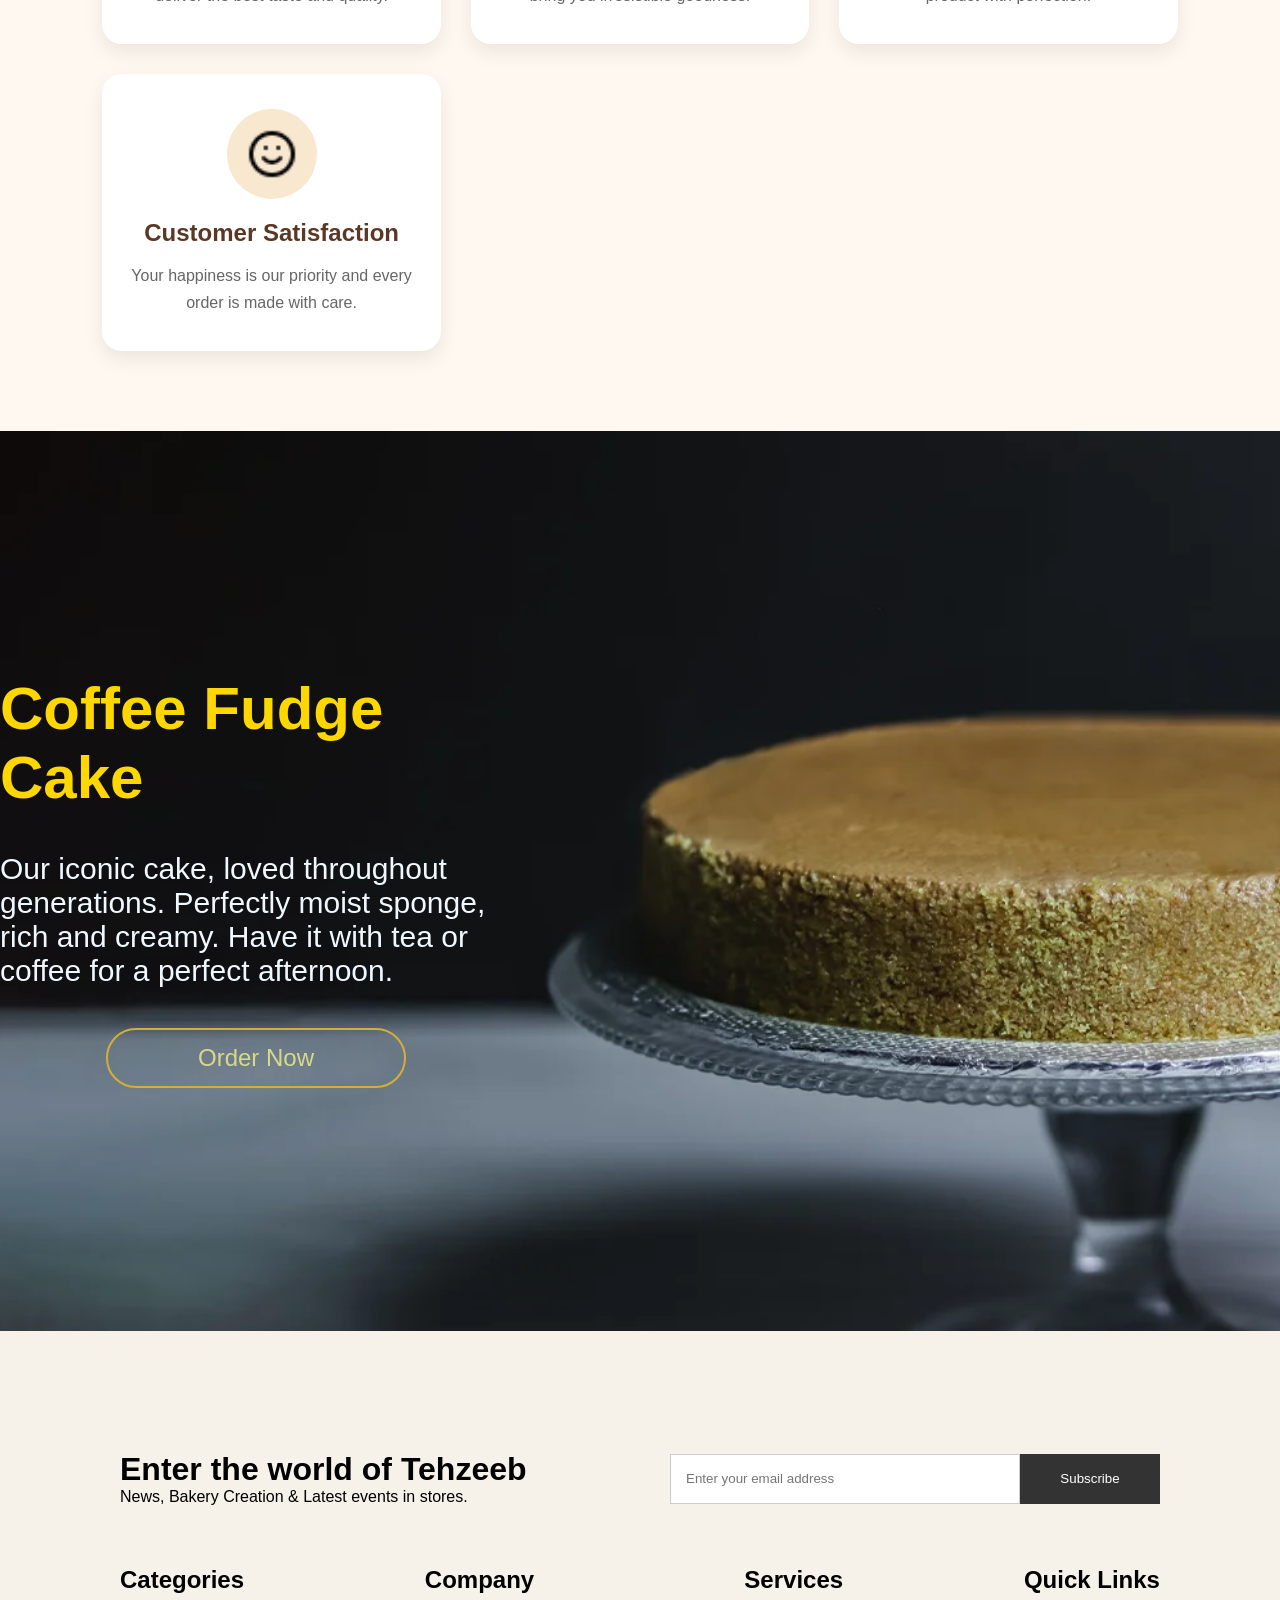
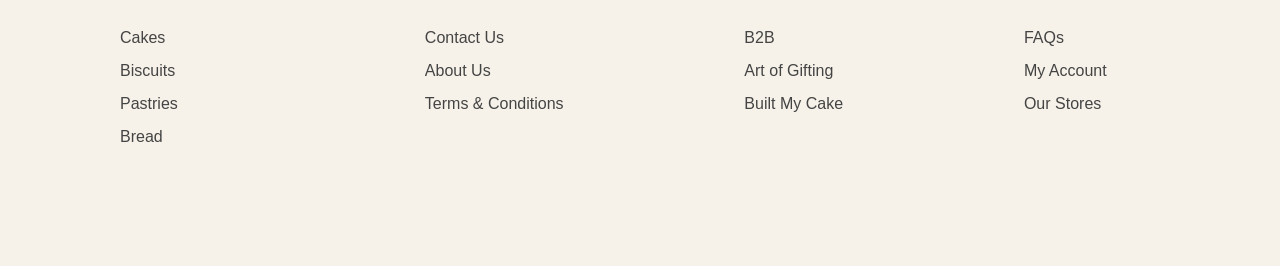
==== commit 237db907: "img add" ====
--- a/index.html
+++ b/index.html
@@ -134,34 +134,34 @@
 
   <div class="bakery-item">
     <div class="product" data-name="p-1">
-      <img src="img/Apple Pie.jfif" alt="" width="450" height="350">
+      <img src="img/Apple Pie.jfif" alt="" >
       <h3 style="color: beige;">Apple pie</h3>
       <button class="price">$8.00</button>
     </div>
 
 
     <div class="product" data-name="p-2">
-      <img src="img/Butter Croissant.jfif" alt="" width="450" height="350">
-      <h3 style="color: aliceblue;">Butter Croissant</h3>
+      <img src="img/brobee.jfif" alt="" >
+      <h3 style="color: aliceblue;">Brownie</h3>
       <button class="price">$10.00</button>
     </div>
 
     <div class="product" data-name="p-3">
-      <img src="img/Cheesecake.jfif" alt="" width="450" height="350">
-      <h3 style="color: aliceblue;">Cheesecake</h3>
+      <img src="img/cookies.jfif" alt="">
+      <h3 style="color: aliceblue;">Cookies</h3>
       <button class="price">$6.00</button>
 
     </div>
 
     <div class="product" data-name="p-4">
-      <img src="img/chocolte.jfif" alt="" width="450" height="350">
+      <img src="img/chocolte.jfif" alt="">
       <h3 style="color: aliceblue;">chocolte</h3>
       <button class="price">$12.00</button>
     </div>
 
 
     <div class="product" data-name="p-5">
-      <img src="img/Cinnamon Roll.jfif" alt="" width="450" height="350">
+      <img src="img/Cinnamon Roll.jfif" alt="">
       <h3 style="color: aliceblue;">Cinnamon Roll</h3>
       <button class="price">$4.00</button>
     </div>
@@ -169,7 +169,7 @@
 
 
     <div class="product" data-name="p-6">
-      <img src="img/Donut.jfif" alt="" width="450" height="350">
+      <img src="img/Donut.jfif" alt="" >
       <h3 style="color: aliceblue;">Donut</h3>
       <button class="price">$2.00</button>
 
--- a/style.css
+++ b/style.css
@@ -220,6 +220,58 @@
     font-size: 25px;
 }
 
+
+
+
+/* ================= STEP 7 ================= */
+
+.crd{
+    width: 90%;
+    max-width: 1200px;
+    margin: 60px auto;
+    padding: 40px;
+    background: #1e1e1e;
+    border-radius: 20px;
+    box-shadow: 0 10px 30px rgba(0,0,0,.4);
+    text-align: center;
+}
+
+.crd h1{
+    color: #ffb347;
+    font-size: 42px;
+    margin-bottom: 20px;
+    font-weight: bold;
+}
+
+.crd p{
+    color: #f5f5f5;
+    font-size: 18px;
+    line-height: 1.9;
+    text-align: justify;
+}
+
+/* ================= MOBILE ================= */
+
+@media (max-width:768px){
+
+    .crd{
+        width:95%;
+        padding:20px;
+        margin:30px auto;
+    }
+
+    .crd h1{
+        font-size:28px;
+    }
+
+    .crd p{
+        font-size:16px;
+        line-height:1.7;
+        text-align:left;
+    }
+
+}
+
                      /* step8 */
  .icn{
     display: flex;
@@ -251,47 +303,79 @@
           
       }
 
+
+
+
+
 .bakery-item{
-    /* display: flex; */
     display: grid;
-    grid-template-columns: repeat( 3, 1fr);
-    /* grid-column: 3; */
-
-   gap: 20px;
-    margin: 30px;
-
-}
-.bakery-item .product{
-    padding: 2px;
-    margin: 20px;
-     object-fit: contain;
+    grid-template-columns: repeat(3, 1fr);
+    gap: 30px;
+    padding: 40px;
+}
+
+.product{
+    background: #1f1f1f;
+    border-radius: 15px;
+    text-align: center;
+    padding: 20px;
+    transition: 0.3s;
+    box-shadow: 0 8px 20px rgba(0,0,0,0.3);
+}
+
+.product:hover{
+    transform: translateY(-8px);
+}
+
+.product img{
+    width: 100%;
+    height: 250px;
     object-fit: cover;
-    border-radius: 20px;
-    display: flex;
-    flex-direction: column;
-    justify-content: center;
-    align-items: center;
-    border: 2px solid wheat;
-    width: 25vw;
-    height: 60vh;
-    gap: 8px;
-}
-.bakery-item .product button{
-background-color: #ffd700;
-height: 7vh;
-width: 7vw;
-border-radius: 20px;
-transition: all 0.5s;
-
-}
-.bakery-item .product h3{
-    font-size: 40px;
-    overflow-y: hidden;
-}
-.bakery-item .product button:hover{
-    background-color: antiquewhite;
-    scale: 0.8;
-}
+    border-radius: 10px;
+}
+
+.product h3{
+    margin: 15px 0;
+    color: white;
+    font-size: 24px;
+}
+
+.price{
+    background: orange;
+    color: white;
+    border: none;
+    padding: 10px 25px;
+    border-radius: 30px;
+    cursor: pointer;
+    font-size: 18px;
+}
+
+.price:hover{
+    background: darkorange;
+}
+
+@media (max-width: 992px){
+    .bakery-item{
+        grid-template-columns: repeat(2,1fr);
+    }
+}
+
+@media (max-width: 768px){
+    .bakery-item{
+        grid-template-columns: 1fr;
+        padding: 20px;
+    }
+
+    .product img{
+        height: 220px;
+    }
+}
+
+
+
+
+
+
                                   /* stip10 */
 
 
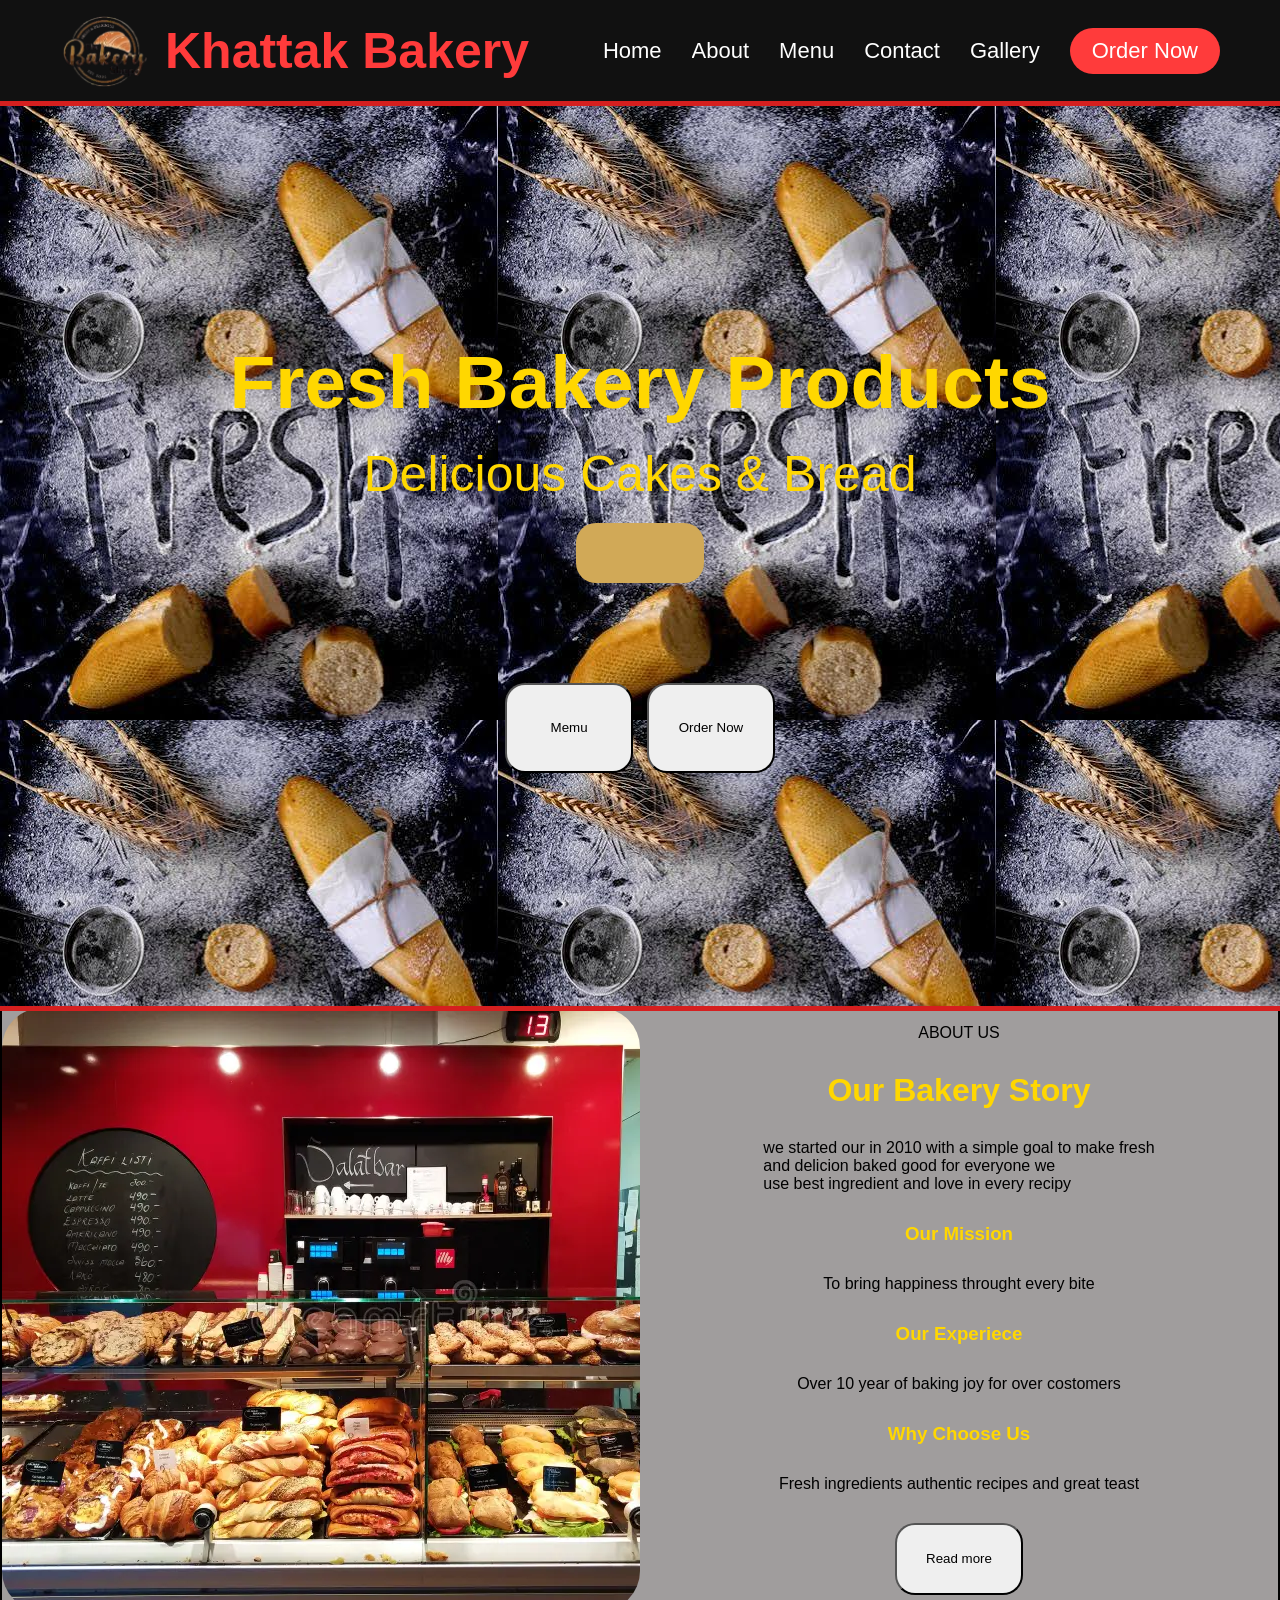
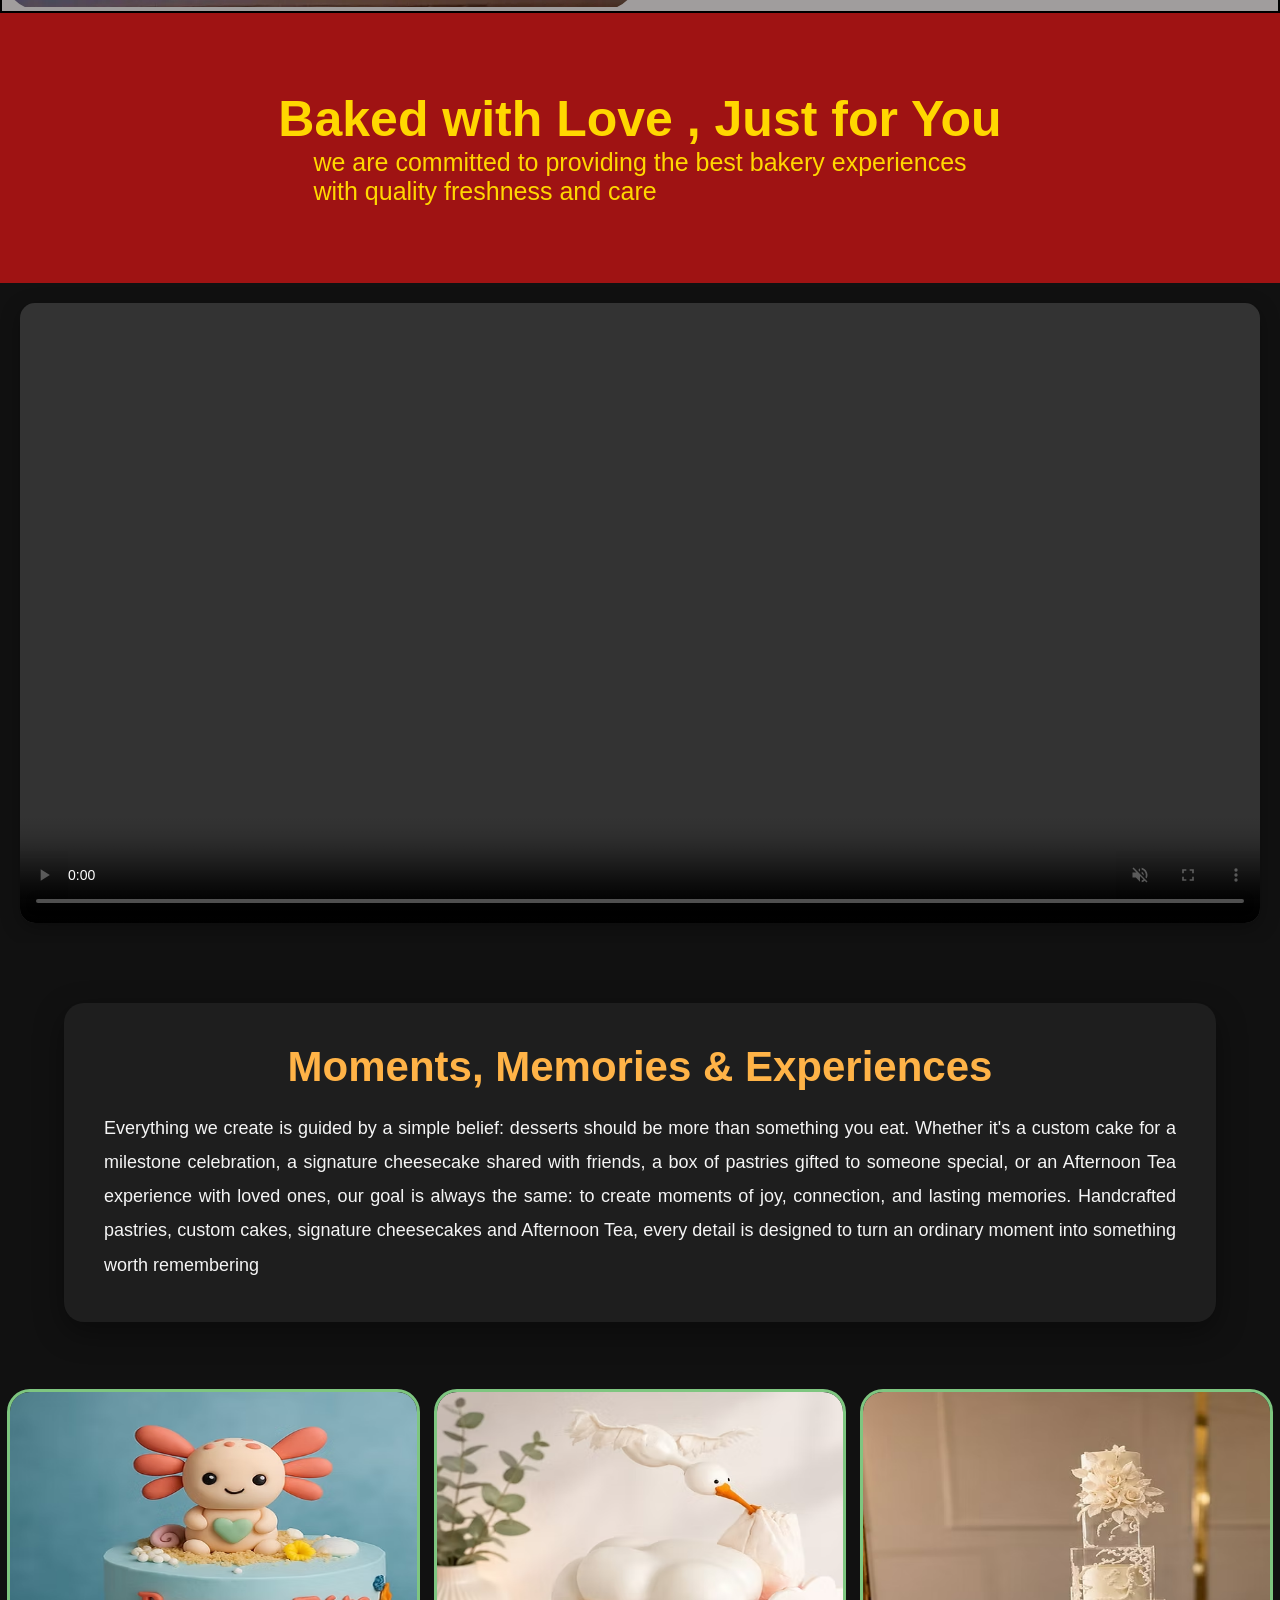
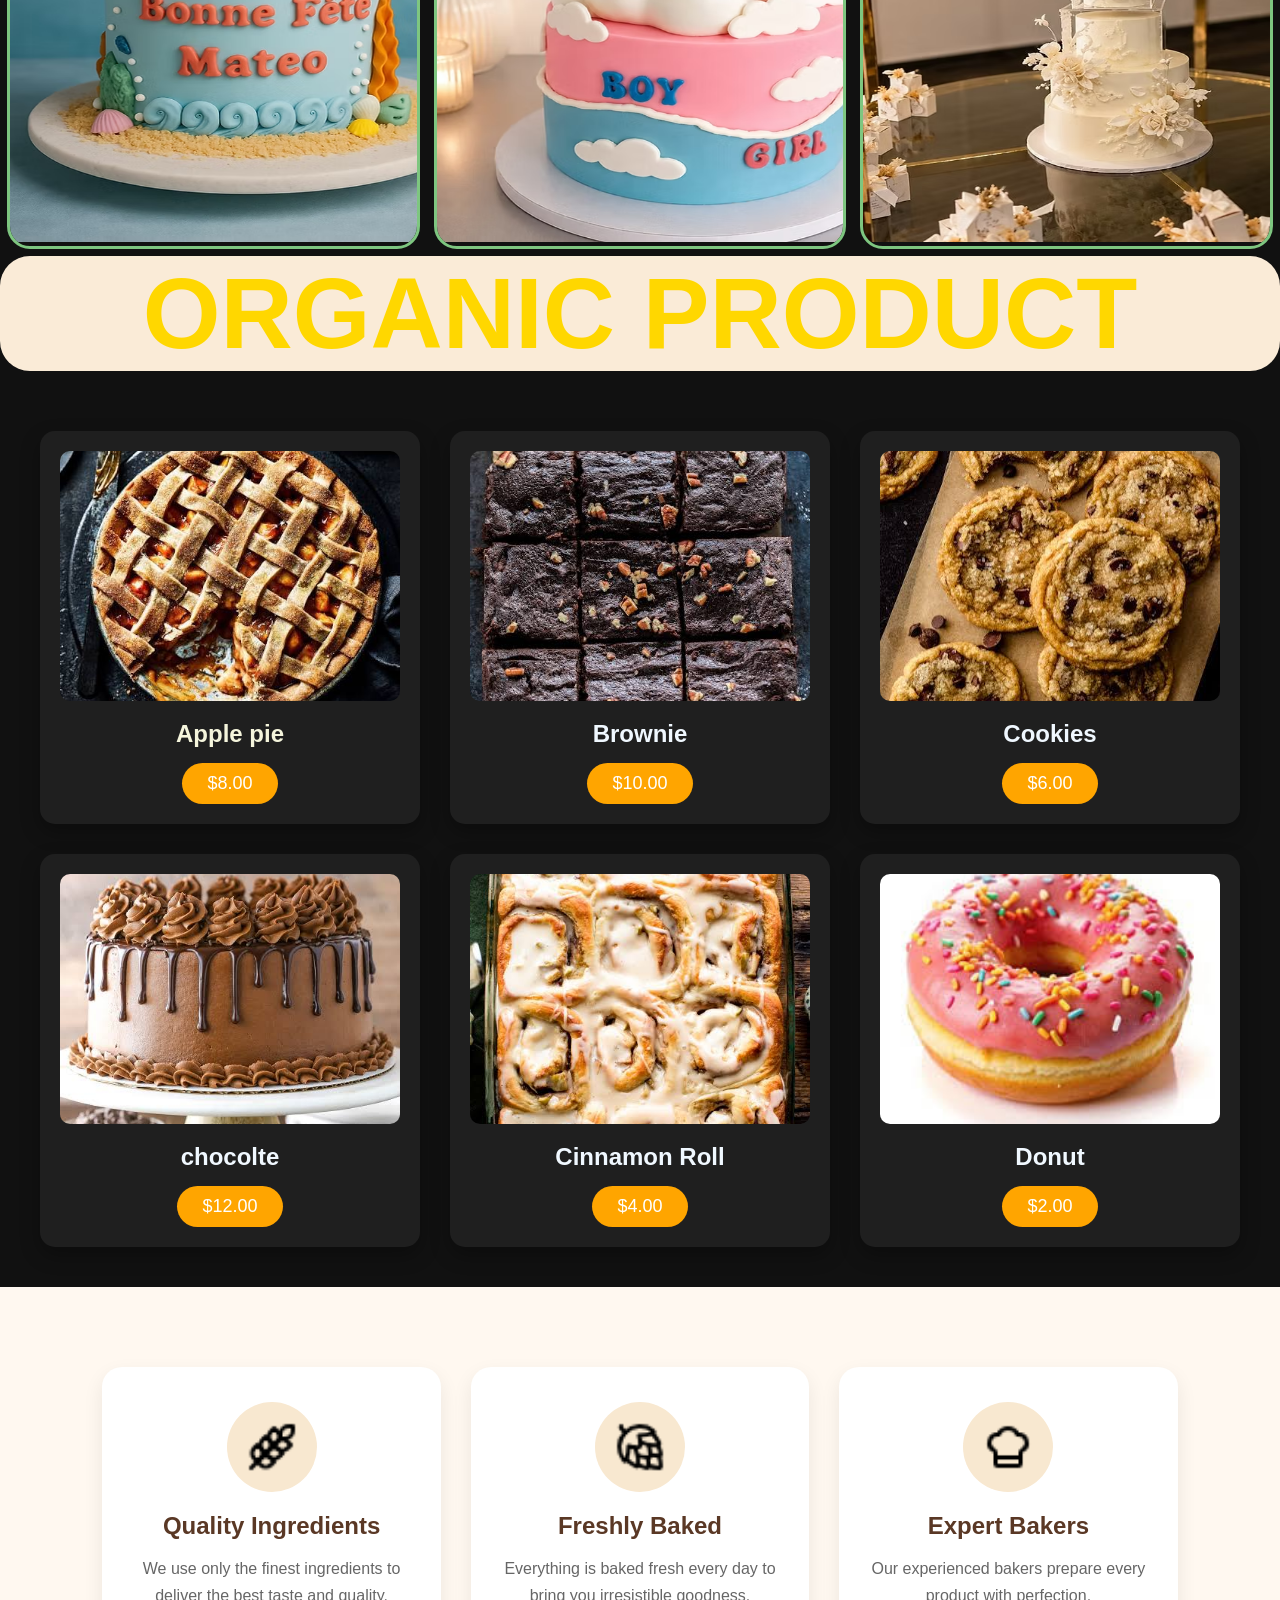
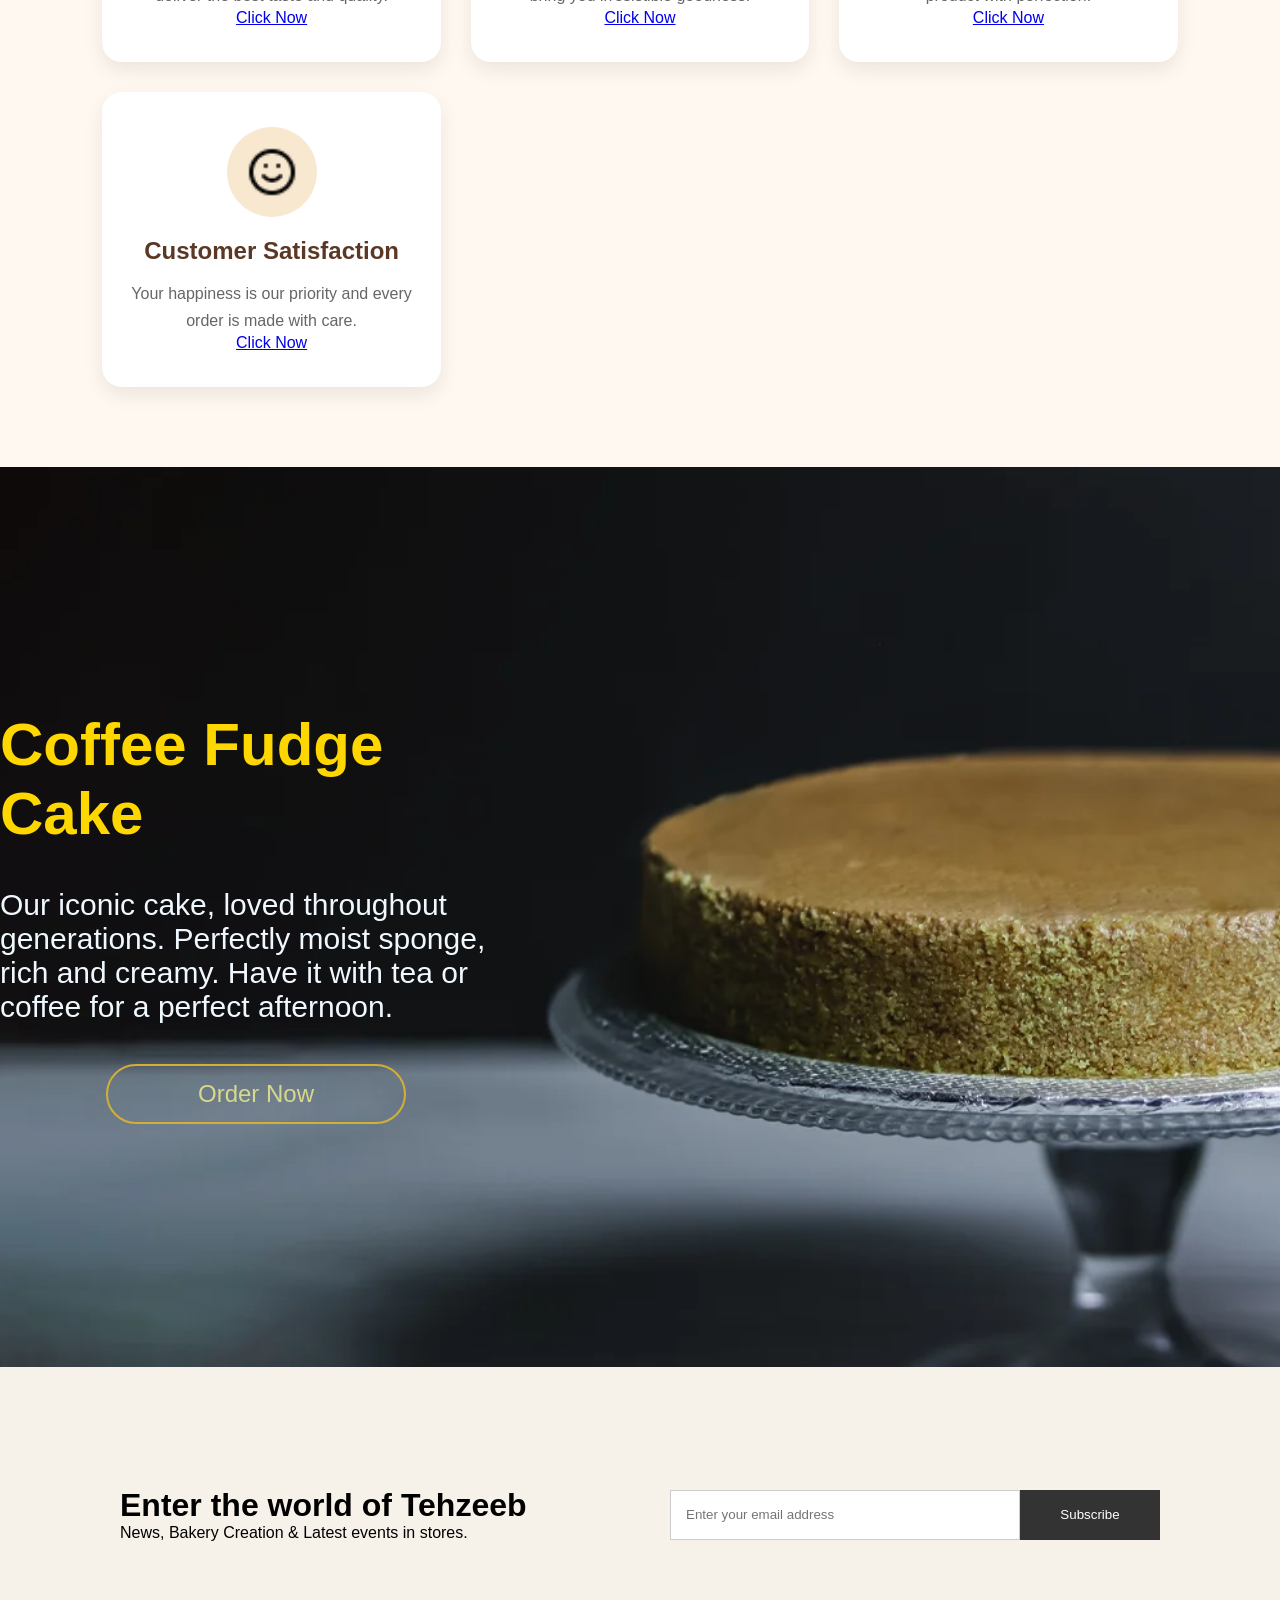
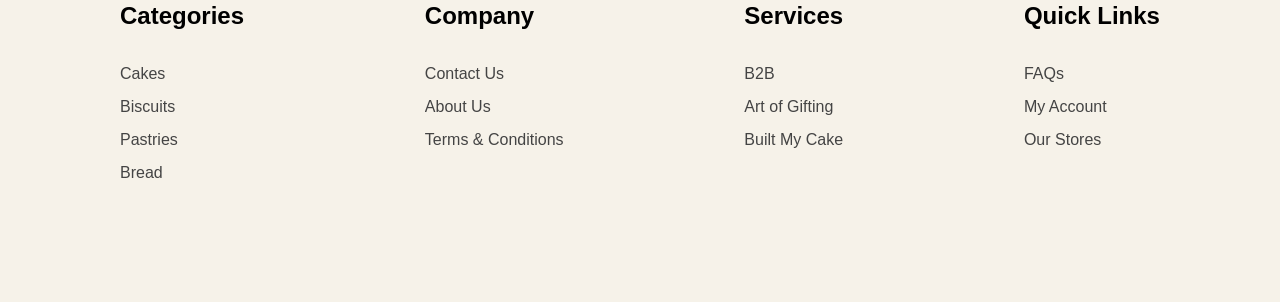
==== commit 761eff28: "conplite html css" ====
--- a/index.html
+++ b/index.html
@@ -185,21 +185,25 @@
       <div class="icon"> <img src="img/wheat.png" alt=""> </div>
       <h3>Quality Ingredients</h3>
       <p>We use only the finest ingredients to deliver the best taste and quality.</p>
+      <a href="quality.html">Click Now</a>
     </div>
     <div class="card">
       <div class="icon"> <img src="img/hop.png" alt=""> </div>
       <h3>Freshly Baked</h3>
       <p>Everything is baked fresh every day to bring you irresistible goodness.</p>
+       <a href="Freshly.html">Click Now</a>
     </div>
     <div class="card">
       <div class="icon"> <img src="img/chef-hat.png" alt=""> </div>
       <h3>Expert Bakers</h3>
       <p>Our experienced bakers prepare every product with perfection.</p>
+      <a href="Expert.html">Click Now</a>
     </div>
     <div class="card">
       <div class="icon"> <img src="img/smile.png" alt=""> </div>
       <h3>Customer Satisfaction</h3>
       <p>Your happiness is our priority and every order is made with care.</p>
+      <a href="customer.html">Click Now</a>
     </div>
   </section>
 
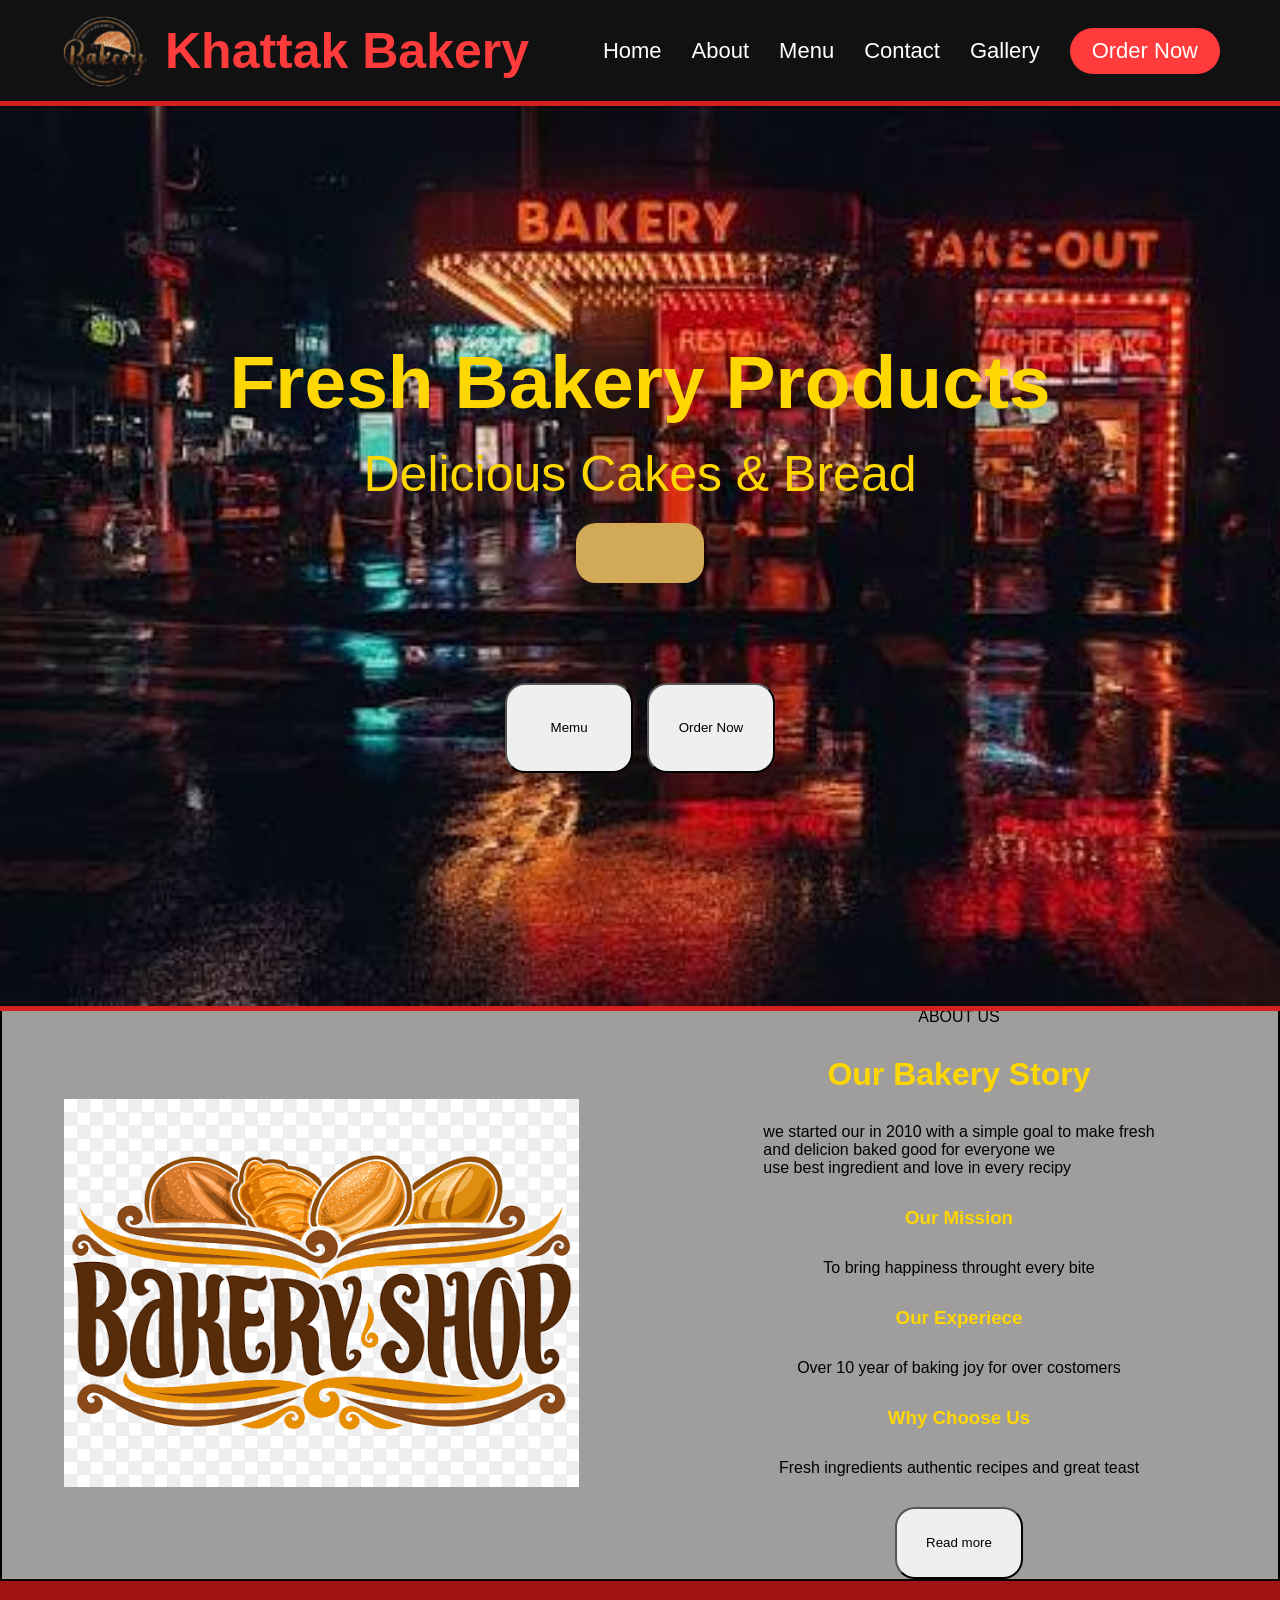
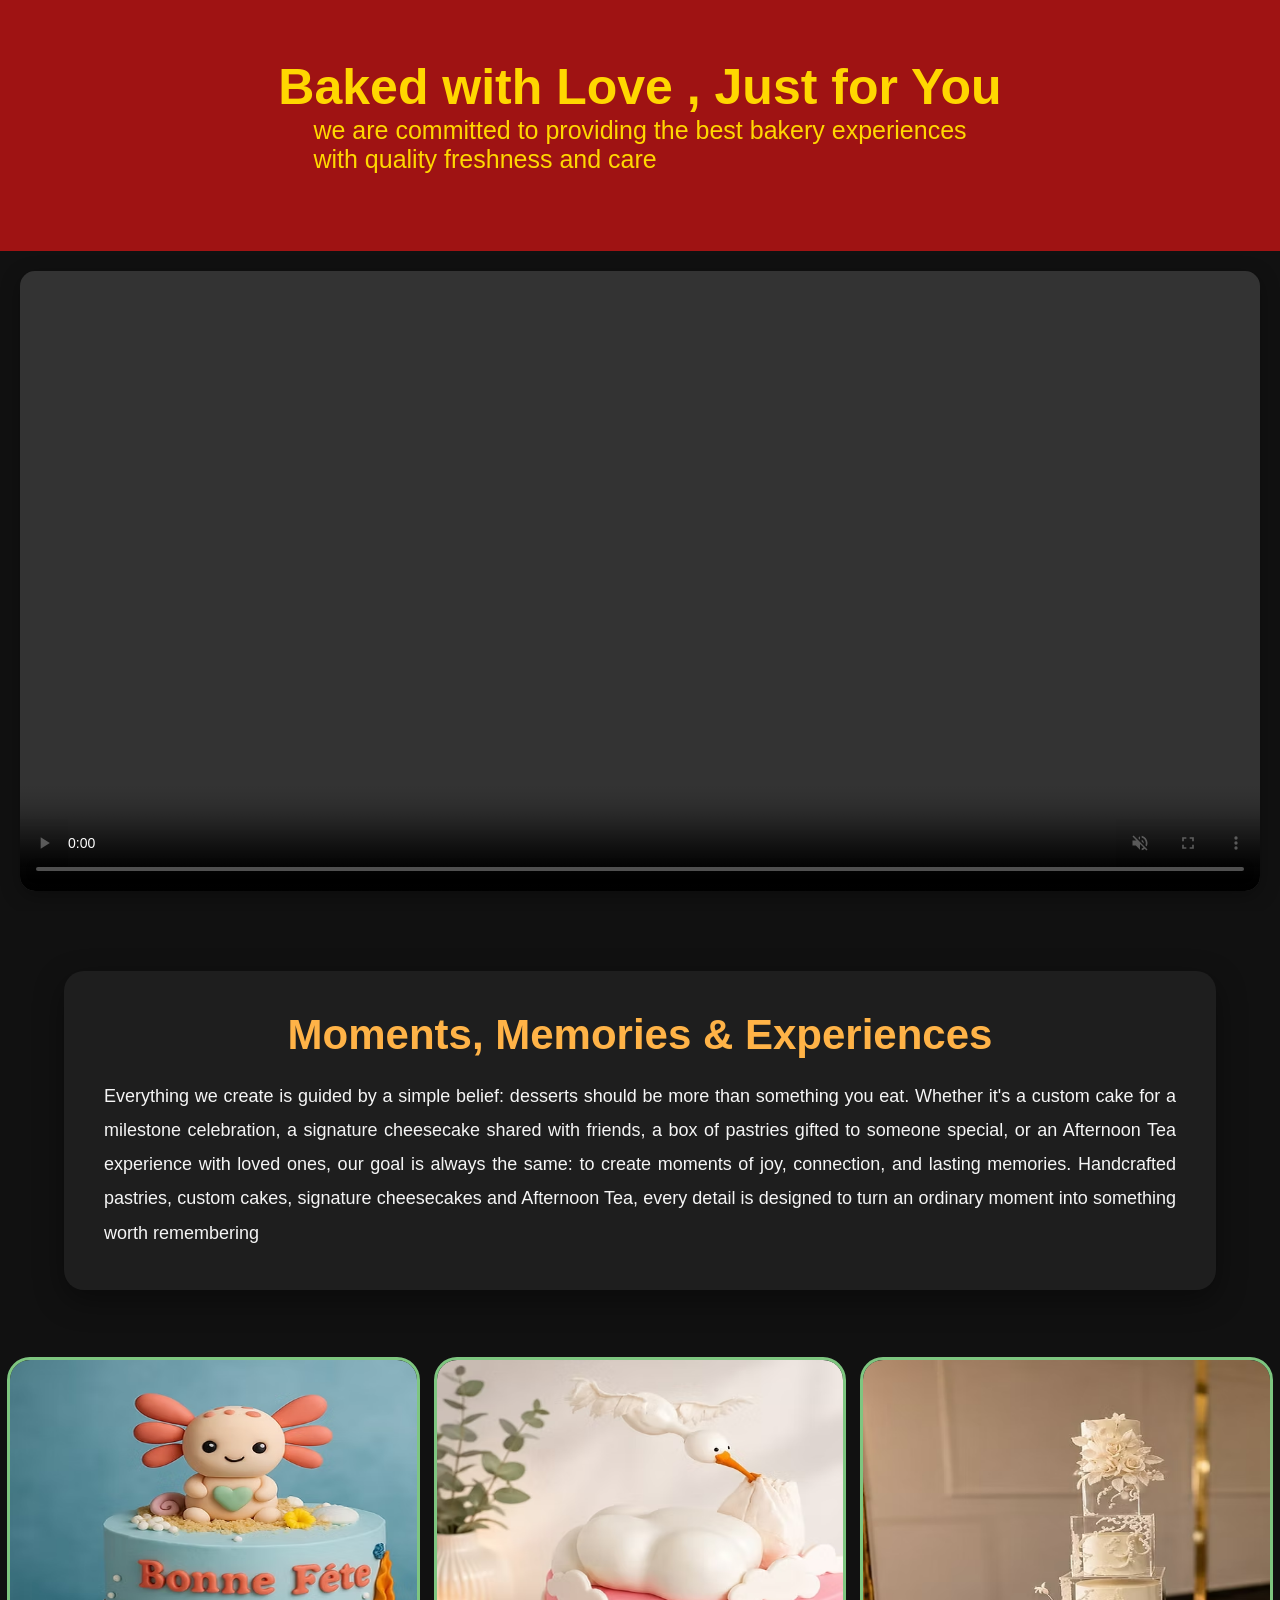
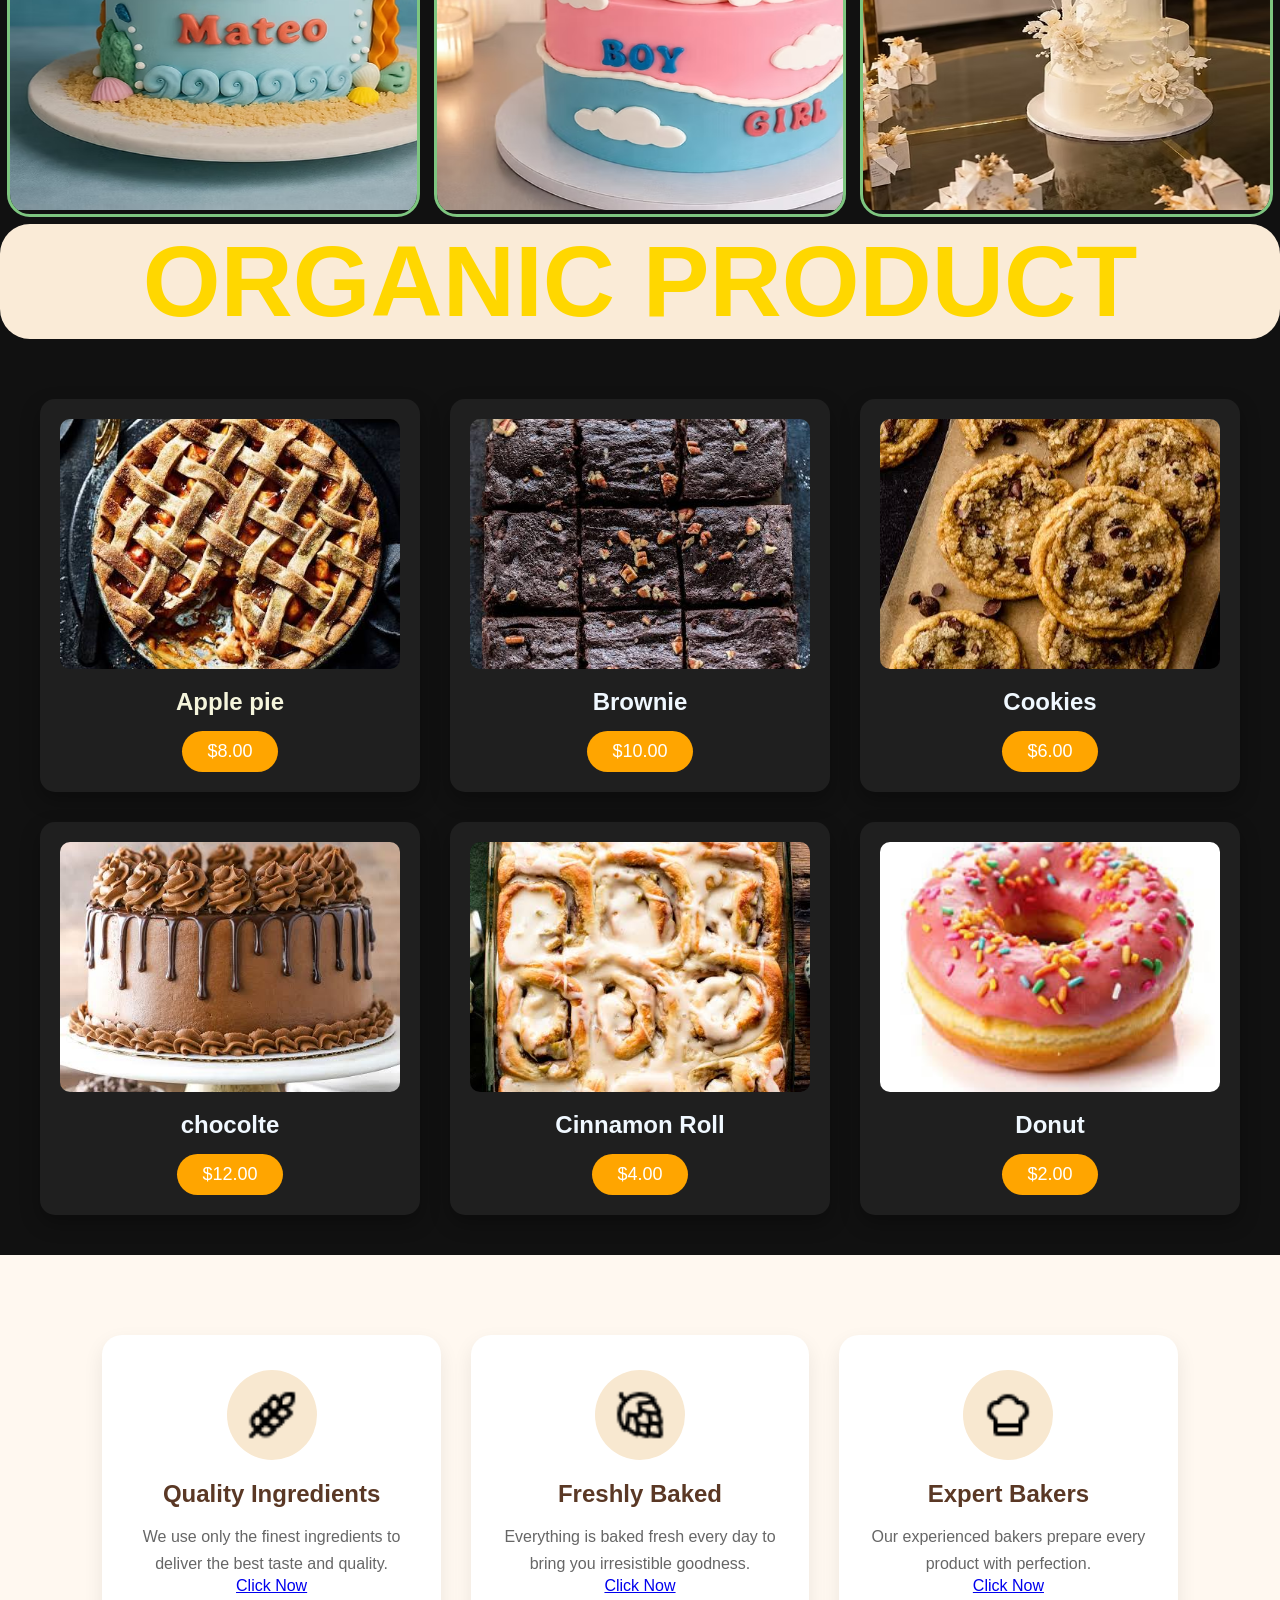
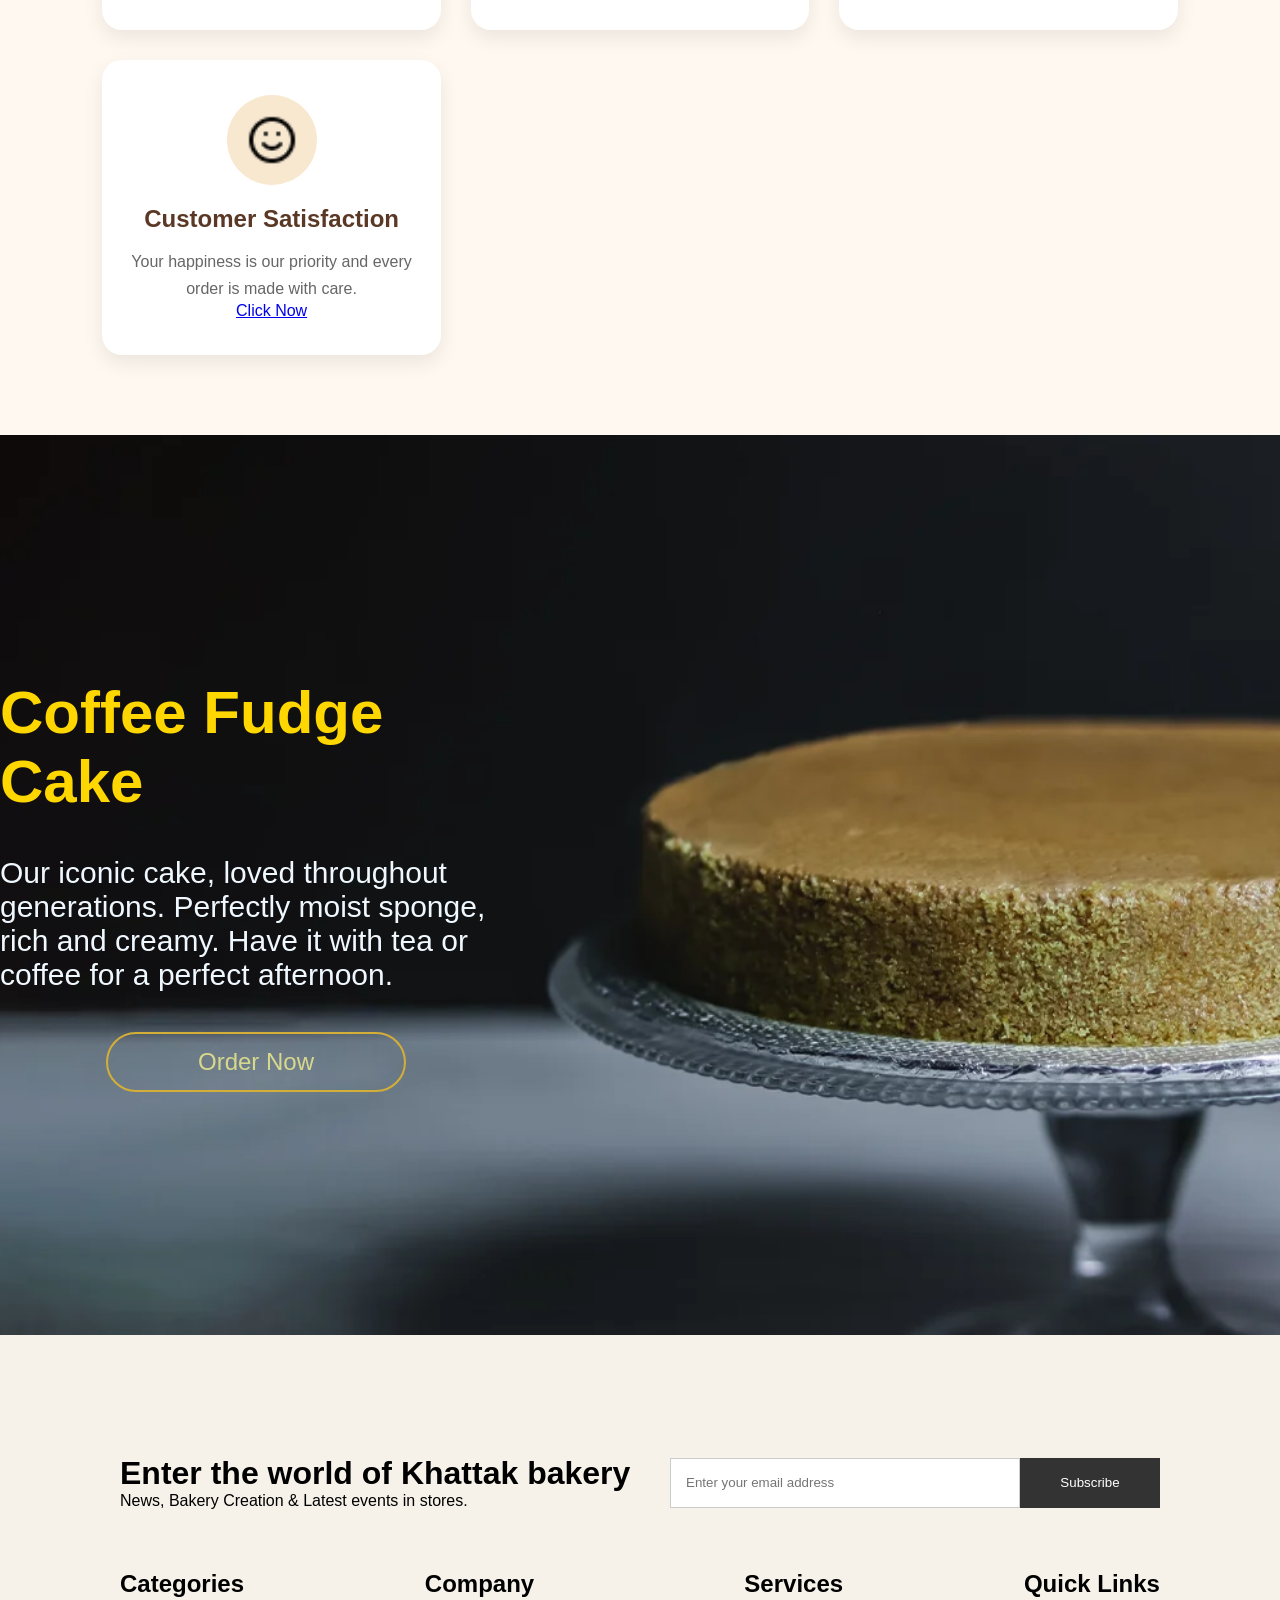
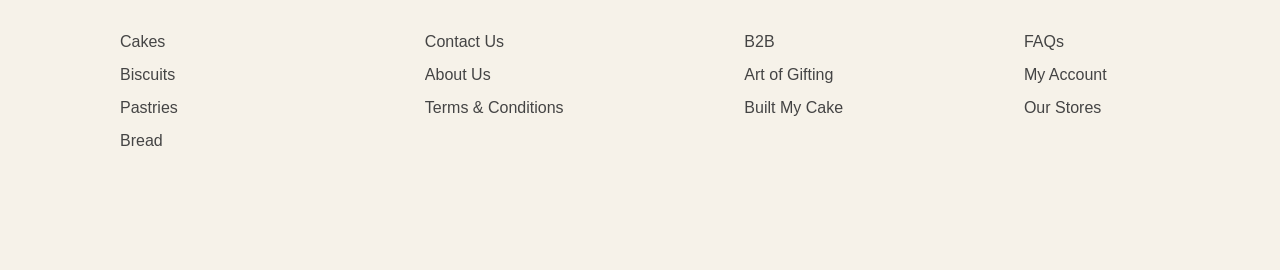
==== commit 8ebfd05f: "Name change" ====
--- a/index.html
+++ b/index.html
@@ -60,15 +60,15 @@
     </span>
 
     <span class="but2">
-      <button><a href="memu.html">Memu</a></button>
-      <button><a href="order.html" >Order Now</a></button>
+     <a href="memu.html"><button>Memu</button></a>
+      <a href="order.html" ><button>Order Now</button></a>
     </span>
   </section>
 
 
   <div class="contener">
     <div class="img3">
-      <img src="img/img3.webp" alt=" bakery pic" />
+      <img src="img/bakery3.png" alt=" bakery pic" />
     </div>
     <!-- 50 %  -->
     <div class="about">
@@ -229,7 +229,7 @@
 
       <div class="footer-top">
         <div>
-          <h1>Enter the world of Tehzeeb</h1>
+          <h1>Enter the world of Khattak bakery</h1>
           <p>News, Bakery Creation & Latest events in stores.</p>
         </div>
 
@@ -271,6 +271,7 @@
         </div>
 
       </div>
+      
 
     </footer>
 
--- a/style.css
+++ b/style.css
@@ -15,6 +15,7 @@
     width:100%;
     background:#111;
     display:flex;
+  
     justify-content:space-between;
     align-items:center;
     padding:15px 60px;
@@ -74,18 +75,17 @@
 }
 
 
-
-
-
                      /* <!-- SECTION hero --> */
 .hero{
   height: 100vh;
-  background-image: url(img/img2.jfif);
+  background-image: url(img/bakery2.jfif);
   color:#ffd700;
   font-size: 50px;
 display:flex;
 justify-content: center;
 align-items: center;
+background-repeat: no-repeat;
+background-size: cover;
   flex-direction: column;
   gap: 20px;
   transition: all;
@@ -93,17 +93,6 @@
   
 }
 
-.hero h1{
-    animation: vibration 1s infinite;
-}
-
-@keyframes vibration{
-    0%{transform: translate(0);}
-    25%{transform: translate(2px,-2px);}
-    50%{transform: translate(-2px,2px);}
-    75%{transform: translate(2px,2px);}
-    100%{transform: translate(-2px,-2px);}
-}
 .span{
     font-size: 30px;
     color:red;
@@ -168,7 +157,15 @@
 .img3{
     
     width: 50%;
+   
     border-radius: 40px;
+   
+    background-size: cover;
+   background-repeat: no-repeat;
+   display: flex;
+   justify-content: center;
+   align-items: center;
+
 }
 .about{
     display: flex;
